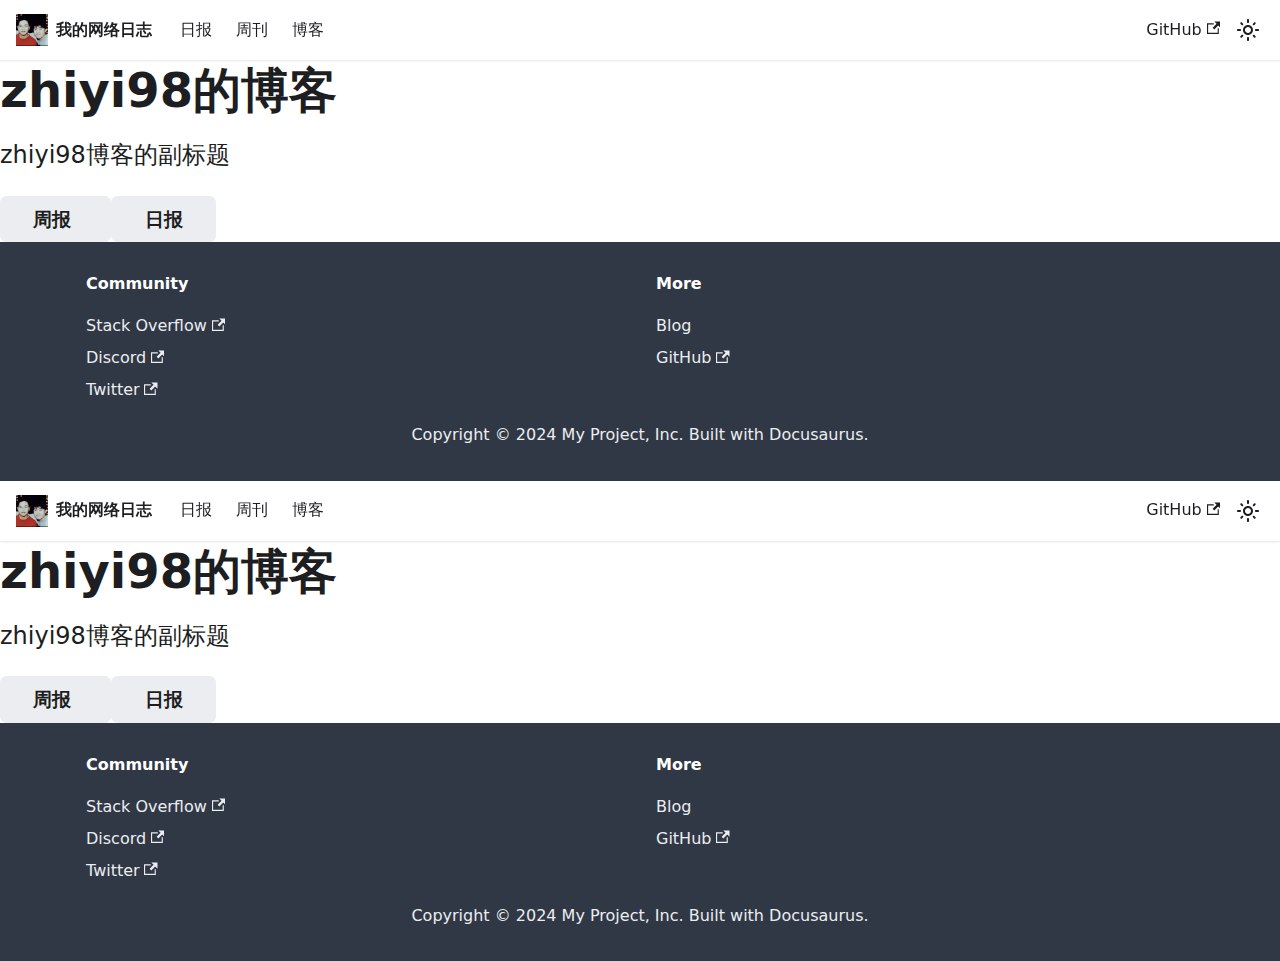
==== index.html @ 93aef5d2 "Deploy website - based on 0da957b19ac6b7e713a51b93972d9545a13600c9" ====
<!doctype html>
<html lang="en" dir="ltr" class="plugin-pages plugin-id-default" data-has-hydrated="false">
<head>
<meta charset="UTF-8">
<meta name="generator" content="Docusaurus v3.5.2">
<title data-rh="true">Hello from zhiyi98的博客 | zhiyi98的博客</title><meta data-rh="true" name="viewport" content="width=device-width,initial-scale=1"><meta data-rh="true" name="twitter:card" content="summary_large_image"><meta data-rh="true" property="og:image" content="https://zhiyi98.github.io/img/docusaurus-social-card.jpg"><meta data-rh="true" name="twitter:image" content="https://zhiyi98.github.io/img/docusaurus-social-card.jpg"><meta data-rh="true" property="og:url" content="https://zhiyi98.github.io/"><meta data-rh="true" property="og:locale" content="en"><meta data-rh="true" name="docusaurus_locale" content="en"><meta data-rh="true" name="docusaurus_tag" content="default"><meta data-rh="true" name="docsearch:language" content="en"><meta data-rh="true" name="docsearch:docusaurus_tag" content="default"><meta data-rh="true" property="og:title" content="Hello from zhiyi98的博客 | zhiyi98的博客"><meta data-rh="true" name="description" content="Description will go into a meta tag in &lt;head /&gt;"><meta data-rh="true" property="og:description" content="Description will go into a meta tag in &lt;head /&gt;"><link data-rh="true" rel="icon" href="/img/favicon.ico"><link data-rh="true" rel="canonical" href="https://zhiyi98.github.io/"><link data-rh="true" rel="alternate" href="https://zhiyi98.github.io/" hreflang="en"><link data-rh="true" rel="alternate" href="https://zhiyi98.github.io/" hreflang="x-default"><script data-rh="true">function insertBanner(){var n=document.createElement("div");n.id="__docusaurus-base-url-issue-banner-container";n.innerHTML='\n<div id="__docusaurus-base-url-issue-banner" style="border: thick solid red; background-color: rgb(255, 230, 179); margin: 20px; padding: 20px; font-size: 20px;">\n   <p style="font-weight: bold; font-size: 30px;">Your Docusaurus site did not load properly.</p>\n   <p>A very common reason is a wrong site <a href="https://docusaurus.io/docs/docusaurus.config.js/#baseUrl" style="font-weight: bold;">baseUrl configuration</a>.</p>\n   <p>Current configured baseUrl = <span style="font-weight: bold; color: red;">/</span>  (default value)</p>\n   <p>We suggest trying baseUrl = <span id="__docusaurus-base-url-issue-banner-suggestion-container" style="font-weight: bold; color: green;"></span></p>\n</div>\n',document.body.prepend(n);var e=document.getElementById("__docusaurus-base-url-issue-banner-suggestion-container"),s=window.location.pathname,o="/"===s.substr(-1)?s:s+"/";e.innerHTML=o}document.addEventListener("DOMContentLoaded",(function(){void 0===window.docusaurus&&insertBanner()}))</script><link rel="alternate" type="application/rss+xml" href="/blog/rss.xml" title="zhiyi98的博客 RSS Feed">
<link rel="alternate" type="application/atom+xml" href="/blog/atom.xml" title="zhiyi98的博客 Atom Feed"><link rel="stylesheet" href="/assets/css/styles.61b3f126.css">
<script src="/assets/js/runtime~main.dcaaf1df.js" defer="defer"></script>
<script src="/assets/js/main.d8962938.js" defer="defer"></script>
</head>
<body class="navigation-with-keyboard">
<script>!function(){function t(t){document.documentElement.setAttribute("data-theme",t)}var e=function(){try{return new URLSearchParams(window.location.search).get("docusaurus-theme")}catch(t){}}()||function(){try{return window.localStorage.getItem("theme")}catch(t){}}();t(null!==e?e:"light")}(),function(){try{const n=new URLSearchParams(window.location.search).entries();for(var[t,e]of n)if(t.startsWith("docusaurus-data-")){var a=t.replace("docusaurus-data-","data-");document.documentElement.setAttribute(a,e)}}catch(t){}}()</script><div id="__docusaurus"><div role="region" aria-label="Skip to main content"><a class="skipToContent_fXgn" href="#__docusaurus_skipToContent_fallback">Skip to main content</a></div><nav aria-label="Main" class="navbar navbar--fixed-top navbarHideable_m1mJ"><div class="navbar__inner"><div class="navbar__items"><button aria-label="Toggle navigation bar" aria-expanded="false" class="navbar__toggle clean-btn" type="button"><svg width="30" height="30" viewBox="0 0 30 30" aria-hidden="true"><path stroke="currentColor" stroke-linecap="round" stroke-miterlimit="10" stroke-width="2" d="M4 7h22M4 15h22M4 23h22"></path></svg></button><a class="navbar__brand" href="/"><div class="navbar__logo"><img src="/img/zhiyi.png" alt="zhiyi Logo" class="themedComponent_mlkZ themedComponent--light_NVdE"><img src="/img/zhiyi.png" alt="zhiyi Logo" class="themedComponent_mlkZ themedComponent--dark_xIcU"></div><b class="navbar__title text--truncate">我的网络日志</b></a><a class="navbar__item navbar__link" href="/docs/daily">日报</a><a class="navbar__item navbar__link" href="/docs/weekly">周刊</a><a class="navbar__item navbar__link" href="/blog">博客</a></div><div class="navbar__items navbar__items--right"><a href="https://github.com/zhiyi98" target="_blank" rel="noopener noreferrer" class="navbar__item navbar__link">GitHub<svg width="13.5" height="13.5" aria-hidden="true" viewBox="0 0 24 24" class="iconExternalLink_nPIU"><path fill="currentColor" d="M21 13v10h-21v-19h12v2h-10v15h17v-8h2zm3-12h-10.988l4.035 4-6.977 7.07 2.828 2.828 6.977-7.07 4.125 4.172v-11z"></path></svg></a><div class="toggle_vylO colorModeToggle_DEke"><button class="clean-btn toggleButton_gllP toggleButtonDisabled_aARS" type="button" disabled="" title="Switch between dark and light mode (currently light mode)" aria-label="Switch between dark and light mode (currently light mode)" aria-live="polite"><svg viewBox="0 0 24 24" width="24" height="24" class="lightToggleIcon_pyhR"><path fill="currentColor" d="M12,9c1.65,0,3,1.35,3,3s-1.35,3-3,3s-3-1.35-3-3S10.35,9,12,9 M12,7c-2.76,0-5,2.24-5,5s2.24,5,5,5s5-2.24,5-5 S14.76,7,12,7L12,7z M2,13l2,0c0.55,0,1-0.45,1-1s-0.45-1-1-1l-2,0c-0.55,0-1,0.45-1,1S1.45,13,2,13z M20,13l2,0c0.55,0,1-0.45,1-1 s-0.45-1-1-1l-2,0c-0.55,0-1,0.45-1,1S19.45,13,20,13z M11,2v2c0,0.55,0.45,1,1,1s1-0.45,1-1V2c0-0.55-0.45-1-1-1S11,1.45,11,2z M11,20v2c0,0.55,0.45,1,1,1s1-0.45,1-1v-2c0-0.55-0.45-1-1-1C11.45,19,11,19.45,11,20z M5.99,4.58c-0.39-0.39-1.03-0.39-1.41,0 c-0.39,0.39-0.39,1.03,0,1.41l1.06,1.06c0.39,0.39,1.03,0.39,1.41,0s0.39-1.03,0-1.41L5.99,4.58z M18.36,16.95 c-0.39-0.39-1.03-0.39-1.41,0c-0.39,0.39-0.39,1.03,0,1.41l1.06,1.06c0.39,0.39,1.03,0.39,1.41,0c0.39-0.39,0.39-1.03,0-1.41 L18.36,16.95z M19.42,5.99c0.39-0.39,0.39-1.03,0-1.41c-0.39-0.39-1.03-0.39-1.41,0l-1.06,1.06c-0.39,0.39-0.39,1.03,0,1.41 s1.03,0.39,1.41,0L19.42,5.99z M7.05,18.36c0.39-0.39,0.39-1.03,0-1.41c-0.39-0.39-1.03-0.39-1.41,0l-1.06,1.06 c-0.39,0.39-0.39,1.03,0,1.41s1.03,0.39,1.41,0L7.05,18.36z"></path></svg><svg viewBox="0 0 24 24" width="24" height="24" class="darkToggleIcon_wfgR"><path fill="currentColor" d="M9.37,5.51C9.19,6.15,9.1,6.82,9.1,7.5c0,4.08,3.32,7.4,7.4,7.4c0.68,0,1.35-0.09,1.99-0.27C17.45,17.19,14.93,19,12,19 c-3.86,0-7-3.14-7-7C5,9.07,6.81,6.55,9.37,5.51z M12,3c-4.97,0-9,4.03-9,9s4.03,9,9,9s9-4.03,9-9c0-0.46-0.04-0.92-0.1-1.36 c-0.98,1.37-2.58,2.26-4.4,2.26c-2.98,0-5.4-2.42-5.4-5.4c0-1.81,0.89-3.42,2.26-4.4C12.92,3.04,12.46,3,12,3L12,3z"></path></svg></button></div><div class="navbarSearchContainer_Bca1"></div></div></div><div role="presentation" class="navbar-sidebar__backdrop"></div></nav><div id="__docusaurus_skipToContent_fallback" class="main-wrapper mainWrapper_z2l0"><main><header><div><h1 class="hero__title">zhiyi98的博客</h1><p class="hero__subtitle">zhiyi98博客的副标题</p><div><a class="button button--secondary button--lg" href="/docs/weekly">周报 ️</a><a class="button button--secondary button--lg" href="/docs/daily">日报</a></div></div></header></main></div><footer class="footer footer--dark"><div class="container container-fluid"><div class="row footer__links"><div class="col footer__col"><div class="footer__title">Community</div><ul class="footer__items clean-list"><li class="footer__item"><a href="https://stackoverflow.com/questions/tagged/docusaurus" target="_blank" rel="noopener noreferrer" class="footer__link-item">Stack Overflow<svg width="13.5" height="13.5" aria-hidden="true" viewBox="0 0 24 24" class="iconExternalLink_nPIU"><path fill="currentColor" d="M21 13v10h-21v-19h12v2h-10v15h17v-8h2zm3-12h-10.988l4.035 4-6.977 7.07 2.828 2.828 6.977-7.07 4.125 4.172v-11z"></path></svg></a></li><li class="footer__item"><a href="https://discordapp.com/invite/docusaurus" target="_blank" rel="noopener noreferrer" class="footer__link-item">Discord<svg width="13.5" height="13.5" aria-hidden="true" viewBox="0 0 24 24" class="iconExternalLink_nPIU"><path fill="currentColor" d="M21 13v10h-21v-19h12v2h-10v15h17v-8h2zm3-12h-10.988l4.035 4-6.977 7.07 2.828 2.828 6.977-7.07 4.125 4.172v-11z"></path></svg></a></li><li class="footer__item"><a href="https://twitter.com/docusaurus" target="_blank" rel="noopener noreferrer" class="footer__link-item">Twitter<svg width="13.5" height="13.5" aria-hidden="true" viewBox="0 0 24 24" class="iconExternalLink_nPIU"><path fill="currentColor" d="M21 13v10h-21v-19h12v2h-10v15h17v-8h2zm3-12h-10.988l4.035 4-6.977 7.07 2.828 2.828 6.977-7.07 4.125 4.172v-11z"></path></svg></a></li></ul></div><div class="col footer__col"><div class="footer__title">More</div><ul class="footer__items clean-list"><li class="footer__item"><a class="footer__link-item" href="/blog">Blog</a></li><li class="footer__item"><a href="https://github.com/facebook/docusaurus" target="_blank" rel="noopener noreferrer" class="footer__link-item">GitHub<svg width="13.5" height="13.5" aria-hidden="true" viewBox="0 0 24 24" class="iconExternalLink_nPIU"><path fill="currentColor" d="M21 13v10h-21v-19h12v2h-10v15h17v-8h2zm3-12h-10.988l4.035 4-6.977 7.07 2.828 2.828 6.977-7.07 4.125 4.172v-11z"></path></svg></a></li></ul></div></div><div class="footer__bottom text--center"><div class="footer__copyright">Copyright © 2024 My Project, Inc. Built with Docusaurus.</div></div></div></footer></div>
</body>
</html>
---- assets/css/styles.61b3f126.css ----
.col,.container{padding:0 var(--ifm-spacing-horizontal);width:100%}.markdown>h2,.markdown>h3,.markdown>h4,.markdown>h5,.markdown>h6{margin-bottom:calc(var(--ifm-heading-vertical-rhythm-bottom)*var(--ifm-leading))}.markdown li,body{word-wrap:break-word}body,ol ol,ol ul,ul ol,ul ul{margin:0}pre,table{overflow:auto}blockquote,pre{margin:0 0 var(--ifm-spacing-vertical)}.breadcrumbs__link,.button{transition-timing-function:var(--ifm-transition-timing-default)}.button,code{vertical-align:middle}.button--outline.button--active,.button--outline:active,.button--outline:hover,:root{--ifm-button-color:var(--ifm-font-color-base-inverse)}.menu__link:hover,a{transition:color var(--ifm-transition-fast) var(--ifm-transition-timing-default)}.navbar--dark,:root{--ifm-navbar-link-hover-color:var(--ifm-color-primary)}.menu,.navbar-sidebar{overflow-x:hidden}:root,html[data-theme=dark]{--ifm-color-emphasis-500:var(--ifm-color-gray-500)}.toggleButton_gllP,html{-webkit-tap-highlight-color:transparent}.clean-list,.containsTaskList_mC6p,.details_lb9f>summary,.dropdown__menu,.menu__list{list-style:none}:root{--ifm-color-scheme:light;--ifm-dark-value:10%;--ifm-darker-value:15%;--ifm-darkest-value:30%;--ifm-light-value:15%;--ifm-lighter-value:30%;--ifm-lightest-value:50%;--ifm-contrast-background-value:90%;--ifm-contrast-foreground-value:70%;--ifm-contrast-background-dark-value:70%;--ifm-contrast-foreground-dark-value:90%;--ifm-color-primary:#3578e5;--ifm-color-secondary:#ebedf0;--ifm-color-success:#00a400;--ifm-color-info:#54c7ec;--ifm-color-warning:#ffba00;--ifm-color-danger:#fa383e;--ifm-color-primary-dark:#306cce;--ifm-color-primary-darker:#2d66c3;--ifm-color-primary-darkest:#2554a0;--ifm-color-primary-light:#538ce9;--ifm-color-primary-lighter:#72a1ed;--ifm-color-primary-lightest:#9abcf2;--ifm-color-primary-contrast-background:#ebf2fc;--ifm-color-primary-contrast-foreground:#102445;--ifm-color-secondary-dark:#d4d5d8;--ifm-color-secondary-darker:#c8c9cc;--ifm-color-secondary-darkest:#a4a6a8;--ifm-color-secondary-light:#eef0f2;--ifm-color-secondary-lighter:#f1f2f5;--ifm-color-secondary-lightest:#f5f6f8;--ifm-color-secondary-contrast-background:#fdfdfe;--ifm-color-secondary-contrast-foreground:#474748;--ifm-color-success-dark:#009400;--ifm-color-success-darker:#008b00;--ifm-color-success-darkest:#007300;--ifm-color-success-light:#26b226;--ifm-color-success-lighter:#4dbf4d;--ifm-color-success-lightest:#80d280;--ifm-color-success-contrast-background:#e6f6e6;--ifm-color-success-contrast-foreground:#003100;--ifm-color-info-dark:#4cb3d4;--ifm-color-info-darker:#47a9c9;--ifm-color-info-darkest:#3b8ba5;--ifm-color-info-light:#6ecfef;--ifm-color-info-lighter:#87d8f2;--ifm-color-info-lightest:#aae3f6;--ifm-color-info-contrast-background:#eef9fd;--ifm-color-info-contrast-foreground:#193c47;--ifm-color-warning-dark:#e6a700;--ifm-color-warning-darker:#d99e00;--ifm-color-warning-darkest:#b38200;--ifm-color-warning-light:#ffc426;--ifm-color-warning-lighter:#ffcf4d;--ifm-color-warning-lightest:#ffdd80;--ifm-color-warning-contrast-background:#fff8e6;--ifm-color-warning-contrast-foreground:#4d3800;--ifm-color-danger-dark:#e13238;--ifm-color-danger-darker:#d53035;--ifm-color-danger-darkest:#af272b;--ifm-color-danger-light:#fb565b;--ifm-color-danger-lighter:#fb7478;--ifm-color-danger-lightest:#fd9c9f;--ifm-color-danger-contrast-background:#ffebec;--ifm-color-danger-contrast-foreground:#4b1113;--ifm-color-white:#fff;--ifm-color-black:#000;--ifm-color-gray-0:var(--ifm-color-white);--ifm-color-gray-100:#f5f6f7;--ifm-color-gray-200:#ebedf0;--ifm-color-gray-300:#dadde1;--ifm-color-gray-400:#ccd0d5;--ifm-color-gray-500:#bec3c9;--ifm-color-gray-600:#8d949e;--ifm-color-gray-700:#606770;--ifm-color-gray-800:#444950;--ifm-color-gray-900:#1c1e21;--ifm-color-gray-1000:var(--ifm-color-black);--ifm-color-emphasis-0:var(--ifm-color-gray-0);--ifm-color-emphasis-100:var(--ifm-color-gray-100);--ifm-color-emphasis-200:var(--ifm-color-gray-200);--ifm-color-emphasis-300:var(--ifm-color-gray-300);--ifm-color-emphasis-400:var(--ifm-color-gray-400);--ifm-color-emphasis-600:var(--ifm-color-gray-600);--ifm-color-emphasis-700:var(--ifm-color-gray-700);--ifm-color-emphasis-800:var(--ifm-color-gray-800);--ifm-color-emphasis-900:var(--ifm-color-gray-900);--ifm-color-emphasis-1000:var(--ifm-color-gray-1000);--ifm-color-content:var(--ifm-color-emphasis-900);--ifm-color-content-inverse:var(--ifm-color-emphasis-0);--ifm-color-content-secondary:#525860;--ifm-background-color:#0000;--ifm-background-surface-color:var(--ifm-color-content-inverse);--ifm-global-border-width:1px;--ifm-global-radius:0.4rem;--ifm-hover-overlay:#0000000d;--ifm-font-color-base:var(--ifm-color-content);--ifm-font-color-base-inverse:var(--ifm-color-content-inverse);--ifm-font-color-secondary:var(--ifm-color-content-secondary);--ifm-font-family-base:system-ui,-apple-system,Segoe UI,Roboto,Ubuntu,Cantarell,Noto Sans,sans-serif,BlinkMacSystemFont,"Segoe UI",Helvetica,Arial,sans-serif,"Apple Color Emoji","Segoe UI Emoji","Segoe UI Symbol";--ifm-font-family-monospace:SFMono-Regular,Menlo,Monaco,Consolas,"Liberation Mono","Courier New",monospace;--ifm-font-size-base:100%;--ifm-font-weight-light:300;--ifm-font-weight-normal:400;--ifm-font-weight-semibold:500;--ifm-font-weight-bold:700;--ifm-font-weight-base:var(--ifm-font-weight-normal);--ifm-line-height-base:1.65;--ifm-global-spacing:1rem;--ifm-spacing-vertical:var(--ifm-global-spacing);--ifm-spacing-horizontal:var(--ifm-global-spacing);--ifm-transition-fast:200ms;--ifm-transition-slow:400ms;--ifm-transition-timing-default:cubic-bezier(0.08,0.52,0.52,1);--ifm-global-shadow-lw:0 1px 2px 0 #0000001a;--ifm-global-shadow-md:0 5px 40px #0003;--ifm-global-shadow-tl:0 12px 28px 0 #0003,0 2px 4px 0 #0000001a;--ifm-z-index-dropdown:100;--ifm-z-index-fixed:200;--ifm-z-index-overlay:400;--ifm-container-width:1140px;--ifm-container-width-xl:1320px;--ifm-code-background:#f6f7f8;--ifm-code-border-radius:var(--ifm-global-radius);--ifm-code-font-size:90%;--ifm-code-padding-horizontal:0.1rem;--ifm-code-padding-vertical:0.1rem;--ifm-pre-background:var(--ifm-code-background);--ifm-pre-border-radius:var(--ifm-code-border-radius);--ifm-pre-color:inherit;--ifm-pre-line-height:1.45;--ifm-pre-padding:1rem;--ifm-heading-color:inherit;--ifm-heading-margin-top:0;--ifm-heading-margin-bottom:var(--ifm-spacing-vertical);--ifm-heading-font-family:var(--ifm-font-family-base);--ifm-heading-font-weight:var(--ifm-font-weight-bold);--ifm-heading-line-height:1.25;--ifm-h1-font-size:2rem;--ifm-h2-font-size:1.5rem;--ifm-h3-font-size:1.25rem;--ifm-h4-font-size:1rem;--ifm-h5-font-size:0.875rem;--ifm-h6-font-size:0.85rem;--ifm-image-alignment-padding:1.25rem;--ifm-leading-desktop:1.25;--ifm-leading:calc(var(--ifm-leading-desktop)*1rem);--ifm-list-left-padding:2rem;--ifm-list-margin:1rem;--ifm-list-item-margin:0.25rem;--ifm-list-paragraph-margin:1rem;--ifm-table-cell-padding:0.75rem;--ifm-table-background:#0000;--ifm-table-stripe-background:#00000008;--ifm-table-border-width:1px;--ifm-table-border-color:var(--ifm-color-emphasis-300);--ifm-table-head-background:inherit;--ifm-table-head-color:inherit;--ifm-table-head-font-weight:var(--ifm-font-weight-bold);--ifm-table-cell-color:inherit;--ifm-link-color:var(--ifm-color-primary);--ifm-link-decoration:none;--ifm-link-hover-color:var(--ifm-link-color);--ifm-link-hover-decoration:underline;--ifm-paragraph-margin-bottom:var(--ifm-leading);--ifm-blockquote-font-size:var(--ifm-font-size-base);--ifm-blockquote-border-left-width:2px;--ifm-blockquote-padding-horizontal:var(--ifm-spacing-horizontal);--ifm-blockquote-padding-vertical:0;--ifm-blockquote-shadow:none;--ifm-blockquote-color:var(--ifm-color-emphasis-800);--ifm-blockquote-border-color:var(--ifm-color-emphasis-300);--ifm-hr-background-color:var(--ifm-color-emphasis-500);--ifm-hr-height:1px;--ifm-hr-margin-vertical:1.5rem;--ifm-scrollbar-size:7px;--ifm-scrollbar-track-background-color:#f1f1f1;--ifm-scrollbar-thumb-background-color:silver;--ifm-scrollbar-thumb-hover-background-color:#a7a7a7;--ifm-alert-background-color:inherit;--ifm-alert-border-color:inherit;--ifm-alert-border-radius:var(--ifm-global-radius);--ifm-alert-border-width:0px;--ifm-alert-border-left-width:5px;--ifm-alert-color:var(--ifm-font-color-base);--ifm-alert-padding-horizontal:var(--ifm-spacing-horizontal);--ifm-alert-padding-vertical:var(--ifm-spacing-vertical);--ifm-alert-shadow:var(--ifm-global-shadow-lw);--ifm-avatar-intro-margin:1rem;--ifm-avatar-intro-alignment:inherit;--ifm-avatar-photo-size:3rem;--ifm-badge-background-color:inherit;--ifm-badge-border-color:inherit;--ifm-badge-border-radius:var(--ifm-global-radius);--ifm-badge-border-width:var(--ifm-global-border-width);--ifm-badge-color:var(--ifm-color-white);--ifm-badge-padding-horizontal:calc(var(--ifm-spacing-horizontal)*0.5);--ifm-badge-padding-vertical:calc(var(--ifm-spacing-vertical)*0.25);--ifm-breadcrumb-border-radius:1.5rem;--ifm-breadcrumb-spacing:0.5rem;--ifm-breadcrumb-color-active:var(--ifm-color-primary);--ifm-breadcrumb-item-background-active:var(--ifm-hover-overlay);--ifm-breadcrumb-padding-horizontal:0.8rem;--ifm-breadcrumb-padding-vertical:0.4rem;--ifm-breadcrumb-size-multiplier:1;--ifm-breadcrumb-separator:url('data:image/svg+xml;utf8,<svg xmlns="http://www.w3.org/2000/svg" x="0px" y="0px" viewBox="0 0 256 256"><g><g><polygon points="79.093,0 48.907,30.187 146.72,128 48.907,225.813 79.093,256 207.093,128"/></g></g><g></g><g></g><g></g><g></g><g></g><g></g><g></g><g></g><g></g><g></g><g></g><g></g><g></g><g></g><g></g></svg>');--ifm-breadcrumb-separator-filter:none;--ifm-breadcrumb-separator-size:0.5rem;--ifm-breadcrumb-separator-size-multiplier:1.25;--ifm-button-background-color:inherit;--ifm-button-border-color:var(--ifm-button-background-color);--ifm-button-border-width:var(--ifm-global-border-width);--ifm-button-font-weight:var(--ifm-font-weight-bold);--ifm-button-padding-horizontal:1.5rem;--ifm-button-padding-vertical:0.375rem;--ifm-button-size-multiplier:1;--ifm-button-transition-duration:var(--ifm-transition-fast);--ifm-button-border-radius:calc(var(--ifm-global-radius)*var(--ifm-button-size-multiplier));--ifm-button-group-spacing:2px;--ifm-card-background-color:var(--ifm-background-surface-color);--ifm-card-border-radius:calc(var(--ifm-global-radius)*2);--ifm-card-horizontal-spacing:var(--ifm-global-spacing);--ifm-card-vertical-spacing:var(--ifm-global-spacing);--ifm-toc-border-color:var(--ifm-color-emphasis-300);--ifm-toc-link-color:var(--ifm-color-content-secondary);--ifm-toc-padding-vertical:0.5rem;--ifm-toc-padding-horizontal:0.5rem;--ifm-dropdown-background-color:var(--ifm-background-surface-color);--ifm-dropdown-font-weight:var(--ifm-font-weight-semibold);--ifm-dropdown-link-color:var(--ifm-font-color-base);--ifm-dropdown-hover-background-color:var(--ifm-hover-overlay);--ifm-footer-background-color:var(--ifm-color-emphasis-100);--ifm-footer-color:inherit;--ifm-footer-link-color:var(--ifm-color-emphasis-700);--ifm-footer-link-hover-color:var(--ifm-color-primary);--ifm-footer-link-horizontal-spacing:0.5rem;--ifm-footer-padding-horizontal:calc(var(--ifm-spacing-horizontal)*2);--ifm-footer-padding-vertical:calc(var(--ifm-spacing-vertical)*2);--ifm-footer-title-color:inherit;--ifm-footer-logo-max-width:min(30rem,90vw);--ifm-hero-background-color:var(--ifm-background-surface-color);--ifm-hero-text-color:var(--ifm-color-emphasis-800);--ifm-menu-color:var(--ifm-color-emphasis-700);--ifm-menu-color-active:var(--ifm-color-primary);--ifm-menu-color-background-active:var(--ifm-hover-overlay);--ifm-menu-color-background-hover:var(--ifm-hover-overlay);--ifm-menu-link-padding-horizontal:0.75rem;--ifm-menu-link-padding-vertical:0.375rem;--ifm-menu-link-sublist-icon:url('data:image/svg+xml;utf8,<svg xmlns="http://www.w3.org/2000/svg" width="16px" height="16px" viewBox="0 0 24 24"><path fill="rgba(0,0,0,0.5)" d="M7.41 15.41L12 10.83l4.59 4.58L18 14l-6-6-6 6z"></path></svg>');--ifm-menu-link-sublist-icon-filter:none;--ifm-navbar-background-color:var(--ifm-background-surface-color);--ifm-navbar-height:3.75rem;--ifm-navbar-item-padding-horizontal:0.75rem;--ifm-navbar-item-padding-vertical:0.25rem;--ifm-navbar-link-color:var(--ifm-font-color-base);--ifm-navbar-link-active-color:var(--ifm-link-color);--ifm-navbar-padding-horizontal:var(--ifm-spacing-horizontal);--ifm-navbar-padding-vertical:calc(var(--ifm-spacing-vertical)*0.5);--ifm-navbar-shadow:var(--ifm-global-shadow-lw);--ifm-navbar-search-input-background-color:var(--ifm-color-emphasis-200);--ifm-navbar-search-input-color:var(--ifm-color-emphasis-800);--ifm-navbar-search-input-placeholder-color:var(--ifm-color-emphasis-500);--ifm-navbar-search-input-icon:url('data:image/svg+xml;utf8,<svg fill="currentColor" xmlns="http://www.w3.org/2000/svg" viewBox="0 0 16 16" height="16px" width="16px"><path d="M6.02945,10.20327a4.17382,4.17382,0,1,1,4.17382-4.17382A4.15609,4.15609,0,0,1,6.02945,10.20327Zm9.69195,4.2199L10.8989,9.59979A5.88021,5.88021,0,0,0,12.058,6.02856,6.00467,6.00467,0,1,0,9.59979,10.8989l4.82338,4.82338a.89729.89729,0,0,0,1.29912,0,.89749.89749,0,0,0-.00087-1.29909Z" /></svg>');--ifm-navbar-sidebar-width:83vw;--ifm-pagination-border-radius:var(--ifm-global-radius);--ifm-pagination-color-active:var(--ifm-color-primary);--ifm-pagination-font-size:1rem;--ifm-pagination-item-active-background:var(--ifm-hover-overlay);--ifm-pagination-page-spacing:0.2em;--ifm-pagination-padding-horizontal:calc(var(--ifm-spacing-horizontal)*1);--ifm-pagination-padding-vertical:calc(var(--ifm-spacing-vertical)*0.25);--ifm-pagination-nav-border-radius:var(--ifm-global-radius);--ifm-pagination-nav-color-hover:var(--ifm-color-primary);--ifm-pills-color-active:var(--ifm-color-primary);--ifm-pills-color-background-active:var(--ifm-hover-overlay);--ifm-pills-spacing:0.125rem;--ifm-tabs-color:var(--ifm-font-color-secondary);--ifm-tabs-color-active:var(--ifm-color-primary);--ifm-tabs-color-active-border:var(--ifm-tabs-color-active);--ifm-tabs-padding-horizontal:1rem;--ifm-tabs-padding-vertical:1rem;--docusaurus-progress-bar-color:var(--ifm-color-primary);--docusaurus-announcement-bar-height:auto;--docusaurus-collapse-button-bg:#0000;--docusaurus-collapse-button-bg-hover:#0000001a;--doc-sidebar-width:300px;--doc-sidebar-hidden-width:30px;--docusaurus-blog-social-icon-size:1rem;--docusaurus-tag-list-border:var(--ifm-color-emphasis-300)}.badge--danger,.badge--info,.badge--primary,.badge--secondary,.badge--success,.badge--warning{--ifm-badge-border-color:var(--ifm-badge-background-color)}.button--link,.button--outline{--ifm-button-background-color:#0000}*{box-sizing:border-box}html{background-color:var(--ifm-background-color);color:var(--ifm-font-color-base);color-scheme:var(--ifm-color-scheme);font:var(--ifm-font-size-base)/var(--ifm-line-height-base) var(--ifm-font-family-base);-webkit-font-smoothing:antialiased;text-rendering:optimizelegibility;-webkit-text-size-adjust:100%;text-size-adjust:100%}iframe{border:0;color-scheme:auto}.container{margin:0 auto;max-width:var(--ifm-container-width)}.container--fluid{max-width:inherit}.row{display:flex;flex-wrap:wrap;margin:0 calc(var(--ifm-spacing-horizontal)*-1)}.margin-bottom--none,.margin-vert--none,.markdown>:last-child{margin-bottom:0!important}.margin-top--none,.margin-vert--none{margin-top:0!important}.row--no-gutters{margin-left:0;margin-right:0}.margin-horiz--none,.margin-right--none{margin-right:0!important}.row--no-gutters>.col{padding-left:0;padding-right:0}.row--align-top{align-items:flex-start}.row--align-bottom{align-items:flex-end}.menuExternalLink_NmtK,.row--align-center{align-items:center}.row--align-stretch{align-items:stretch}.row--align-baseline{align-items:baseline}.col{--ifm-col-width:100%;flex:1 0;margin-left:0;max-width:var(--ifm-col-width)}.padding-bottom--none,.padding-vert--none{padding-bottom:0!important}.padding-top--none,.padding-vert--none{padding-top:0!important}.padding-horiz--none,.padding-left--none{padding-left:0!important}.padding-horiz--none,.padding-right--none{padding-right:0!important}.col[class*=col--]{flex:0 0 var(--ifm-col-width)}.col--1{--ifm-col-width:8.33333%}.col--offset-1{margin-left:8.33333%}.col--2{--ifm-col-width:16.66667%}.col--offset-2{margin-left:16.66667%}.col--3{--ifm-col-width:25%}.col--offset-3{margin-left:25%}.col--4{--ifm-col-width:33.33333%}.col--offset-4{margin-left:33.33333%}.col--5{--ifm-col-width:41.66667%}.col--offset-5{margin-left:41.66667%}.col--6{--ifm-col-width:50%}.col--offset-6{margin-left:50%}.col--7{--ifm-col-width:58.33333%}.col--offset-7{margin-left:58.33333%}.col--8{--ifm-col-width:66.66667%}.col--offset-8{margin-left:66.66667%}.col--9{--ifm-col-width:75%}.col--offset-9{margin-left:75%}.col--10{--ifm-col-width:83.33333%}.col--offset-10{margin-left:83.33333%}.col--11{--ifm-col-width:91.66667%}.col--offset-11{margin-left:91.66667%}.col--12{--ifm-col-width:100%}.col--offset-12{margin-left:100%}.margin-horiz--none,.margin-left--none{margin-left:0!important}.margin--none{margin:0!important}.margin-bottom--xs,.margin-vert--xs{margin-bottom:.25rem!important}.margin-top--xs,.margin-vert--xs{margin-top:.25rem!important}.margin-horiz--xs,.margin-left--xs{margin-left:.25rem!important}.margin-horiz--xs,.margin-right--xs{margin-right:.25rem!important}.margin--xs{margin:.25rem!important}.margin-bottom--sm,.margin-vert--sm{margin-bottom:.5rem!important}.margin-top--sm,.margin-vert--sm{margin-top:.5rem!important}.margin-horiz--sm,.margin-left--sm{margin-left:.5rem!important}.margin-horiz--sm,.margin-right--sm{margin-right:.5rem!important}.margin--sm{margin:.5rem!important}.margin-bottom--md,.margin-vert--md{margin-bottom:1rem!important}.margin-top--md,.margin-vert--md{margin-top:1rem!important}.margin-horiz--md,.margin-left--md{margin-left:1rem!important}.margin-horiz--md,.margin-right--md{margin-right:1rem!important}.margin--md{margin:1rem!important}.margin-bottom--lg,.margin-vert--lg{margin-bottom:2rem!important}.margin-top--lg,.margin-vert--lg{margin-top:2rem!important}.margin-horiz--lg,.margin-left--lg{margin-left:2rem!important}.margin-horiz--lg,.margin-right--lg{margin-right:2rem!important}.margin--lg{margin:2rem!important}.margin-bottom--xl,.margin-vert--xl{margin-bottom:5rem!important}.margin-top--xl,.margin-vert--xl{margin-top:5rem!important}.margin-horiz--xl,.margin-left--xl{margin-left:5rem!important}.margin-horiz--xl,.margin-right--xl{margin-right:5rem!important}.margin--xl{margin:5rem!important}.padding--none{padding:0!important}.padding-bottom--xs,.padding-vert--xs{padding-bottom:.25rem!important}.padding-top--xs,.padding-vert--xs{padding-top:.25rem!important}.padding-horiz--xs,.padding-left--xs{padding-left:.25rem!important}.padding-horiz--xs,.padding-right--xs{padding-right:.25rem!important}.padding--xs{padding:.25rem!important}.padding-bottom--sm,.padding-vert--sm{padding-bottom:.5rem!important}.padding-top--sm,.padding-vert--sm{padding-top:.5rem!important}.padding-horiz--sm,.padding-left--sm{padding-left:.5rem!important}.padding-horiz--sm,.padding-right--sm{padding-right:.5rem!important}.padding--sm{padding:.5rem!important}.padding-bottom--md,.padding-vert--md{padding-bottom:1rem!important}.padding-top--md,.padding-vert--md{padding-top:1rem!important}.padding-horiz--md,.padding-left--md{padding-left:1rem!important}.padding-horiz--md,.padding-right--md{padding-right:1rem!important}.padding--md{padding:1rem!important}.padding-bottom--lg,.padding-vert--lg{padding-bottom:2rem!important}.padding-top--lg,.padding-vert--lg{padding-top:2rem!important}.padding-horiz--lg,.padding-left--lg{padding-left:2rem!important}.padding-horiz--lg,.padding-right--lg{padding-right:2rem!important}.padding--lg{padding:2rem!important}.padding-bottom--xl,.padding-vert--xl{padding-bottom:5rem!important}.padding-top--xl,.padding-vert--xl{padding-top:5rem!important}.padding-horiz--xl,.padding-left--xl{padding-left:5rem!important}.padding-horiz--xl,.padding-right--xl{padding-right:5rem!important}.padding--xl{padding:5rem!important}code{background-color:var(--ifm-code-background);border:.1rem solid #0000001a;border-radius:var(--ifm-code-border-radius);font-family:var(--ifm-font-family-monospace);font-size:var(--ifm-code-font-size);padding:var(--ifm-code-padding-vertical) var(--ifm-code-padding-horizontal)}a code{color:inherit}pre{background-color:var(--ifm-pre-background);border-radius:var(--ifm-pre-border-radius);color:var(--ifm-pre-color);font:var(--ifm-code-font-size)/var(--ifm-pre-line-height) var(--ifm-font-family-monospace);padding:var(--ifm-pre-padding)}pre code{background-color:initial;border:none;font-size:100%;line-height:inherit;padding:0}kbd{background-color:var(--ifm-color-emphasis-0);border:1px solid var(--ifm-color-emphasis-400);border-radius:.2rem;box-shadow:inset 0 -1px 0 var(--ifm-color-emphasis-400);color:var(--ifm-color-emphasis-800);font:80% var(--ifm-font-family-monospace);padding:.15rem .3rem}h1,h2,h3,h4,h5,h6{color:var(--ifm-heading-color);font-family:var(--ifm-heading-font-family);font-weight:var(--ifm-heading-font-weight);line-height:var(--ifm-heading-line-height);margin:var(--ifm-heading-margin-top) 0 var(--ifm-heading-margin-bottom) 0}h1{font-size:var(--ifm-h1-font-size)}h2{font-size:var(--ifm-h2-font-size)}h3{font-size:var(--ifm-h3-font-size)}h4{font-size:var(--ifm-h4-font-size)}h5{font-size:var(--ifm-h5-font-size)}h6{font-size:var(--ifm-h6-font-size)}img{max-width:100%}img[align=right]{padding-left:var(--image-alignment-padding)}img[align=left]{padding-right:var(--image-alignment-padding)}.markdown{--ifm-h1-vertical-rhythm-top:3;--ifm-h2-vertical-rhythm-top:2;--ifm-h3-vertical-rhythm-top:1.5;--ifm-heading-vertical-rhythm-top:1.25;--ifm-h1-vertical-rhythm-bottom:1.25;--ifm-heading-vertical-rhythm-bottom:1}.markdown:after,.markdown:before{content:"";display:table}.markdown:after{clear:both}.markdown h1:first-child{--ifm-h1-font-size:3rem;margin-bottom:calc(var(--ifm-h1-vertical-rhythm-bottom)*var(--ifm-leading))}.markdown>h2{--ifm-h2-font-size:2rem;margin-top:calc(var(--ifm-h2-vertical-rhythm-top)*var(--ifm-leading))}.markdown>h3{--ifm-h3-font-size:1.5rem;margin-top:calc(var(--ifm-h3-vertical-rhythm-top)*var(--ifm-leading))}.markdown>h4,.markdown>h5,.markdown>h6{margin-top:calc(var(--ifm-heading-vertical-rhythm-top)*var(--ifm-leading))}.markdown>p,.markdown>pre,.markdown>ul{margin-bottom:var(--ifm-leading)}.markdown li>p{margin-top:var(--ifm-list-paragraph-margin)}.markdown li+li{margin-top:var(--ifm-list-item-margin)}ol,ul{margin:0 0 var(--ifm-list-margin);padding-left:var(--ifm-list-left-padding)}ol ol,ul ol{list-style-type:lower-roman}ol ol ol,ol ul ol,ul ol ol,ul ul ol{list-style-type:lower-alpha}table{border-collapse:collapse;display:block;margin-bottom:var(--ifm-spacing-vertical)}table thead tr{border-bottom:2px solid var(--ifm-table-border-color)}table thead,table tr:nth-child(2n){background-color:var(--ifm-table-stripe-background)}table tr{background-color:var(--ifm-table-background);border-top:var(--ifm-table-border-width) solid var(--ifm-table-border-color)}table td,table th{border:var(--ifm-table-border-width) solid var(--ifm-table-border-color);padding:var(--ifm-table-cell-padding)}table th{background-color:var(--ifm-table-head-background);color:var(--ifm-table-head-color);font-weight:var(--ifm-table-head-font-weight)}table td{color:var(--ifm-table-cell-color)}strong{font-weight:var(--ifm-font-weight-bold)}a{color:var(--ifm-link-color);text-decoration:var(--ifm-link-decoration)}a:hover{color:var(--ifm-link-hover-color);text-decoration:var(--ifm-link-hover-decoration)}.button:hover,.text--no-decoration,.text--no-decoration:hover,a:not([href]){text-decoration:none}p{margin:0 0 var(--ifm-paragraph-margin-bottom)}blockquote{border-left:var(--ifm-blockquote-border-left-width) solid var(--ifm-blockquote-border-color);box-shadow:var(--ifm-blockquote-shadow);color:var(--ifm-blockquote-color);font-size:var(--ifm-blockquote-font-size);padding:var(--ifm-blockquote-padding-vertical) var(--ifm-blockquote-padding-horizontal)}blockquote>:first-child{margin-top:0}blockquote>:last-child{margin-bottom:0}hr{background-color:var(--ifm-hr-background-color);border:0;height:var(--ifm-hr-height);margin:var(--ifm-hr-margin-vertical) 0}.shadow--lw{box-shadow:var(--ifm-global-shadow-lw)!important}.shadow--md{box-shadow:var(--ifm-global-shadow-md)!important}.shadow--tl{box-shadow:var(--ifm-global-shadow-tl)!important}.text--primary,.wordWrapButtonEnabled_EoeP .wordWrapButtonIcon_Bwma{color:var(--ifm-color-primary)}.text--secondary{color:var(--ifm-color-secondary)}.text--success{color:var(--ifm-color-success)}.text--info{color:var(--ifm-color-info)}.text--warning{color:var(--ifm-color-warning)}.text--danger{color:var(--ifm-color-danger)}.text--center{text-align:center}.text--left{text-align:left}.text--justify{text-align:justify}.text--right{text-align:right}.text--capitalize{text-transform:capitalize}.text--lowercase{text-transform:lowercase}.admonitionHeading_Gvgb,.alert__heading,.text--uppercase{text-transform:uppercase}.text--light{font-weight:var(--ifm-font-weight-light)}.text--normal{font-weight:var(--ifm-font-weight-normal)}.text--semibold{font-weight:var(--ifm-font-weight-semibold)}.text--bold{font-weight:var(--ifm-font-weight-bold)}.text--italic{font-style:italic}.text--truncate{overflow:hidden;text-overflow:ellipsis;white-space:nowrap}.text--break{word-wrap:break-word!important;word-break:break-word!important}.clean-btn{background:none;border:none;color:inherit;cursor:pointer;font-family:inherit;padding:0}.alert,.alert .close{color:var(--ifm-alert-foreground-color)}.clean-list{padding-left:0}.alert--primary{--ifm-alert-background-color:var(--ifm-color-primary-contrast-background);--ifm-alert-background-color-highlight:#3578e526;--ifm-alert-foreground-color:var(--ifm-color-primary-contrast-foreground);--ifm-alert-border-color:var(--ifm-color-primary-dark)}.alert--secondary{--ifm-alert-background-color:var(--ifm-color-secondary-contrast-background);--ifm-alert-background-color-highlight:#ebedf026;--ifm-alert-foreground-color:var(--ifm-color-secondary-contrast-foreground);--ifm-alert-border-color:var(--ifm-color-secondary-dark)}.alert--success{--ifm-alert-background-color:var(--ifm-color-success-contrast-background);--ifm-alert-background-color-highlight:#00a40026;--ifm-alert-foreground-color:var(--ifm-color-success-contrast-foreground);--ifm-alert-border-color:var(--ifm-color-success-dark)}.alert--info{--ifm-alert-background-color:var(--ifm-color-info-contrast-background);--ifm-alert-background-color-highlight:#54c7ec26;--ifm-alert-foreground-color:var(--ifm-color-info-contrast-foreground);--ifm-alert-border-color:var(--ifm-color-info-dark)}.alert--warning{--ifm-alert-background-color:var(--ifm-color-warning-contrast-background);--ifm-alert-background-color-highlight:#ffba0026;--ifm-alert-foreground-color:var(--ifm-color-warning-contrast-foreground);--ifm-alert-border-color:var(--ifm-color-warning-dark)}.alert--danger{--ifm-alert-background-color:var(--ifm-color-danger-contrast-background);--ifm-alert-background-color-highlight:#fa383e26;--ifm-alert-foreground-color:var(--ifm-color-danger-contrast-foreground);--ifm-alert-border-color:var(--ifm-color-danger-dark)}.alert{--ifm-code-background:var(--ifm-alert-background-color-highlight);--ifm-link-color:var(--ifm-alert-foreground-color);--ifm-link-hover-color:var(--ifm-alert-foreground-color);--ifm-link-decoration:underline;--ifm-tabs-color:var(--ifm-alert-foreground-color);--ifm-tabs-color-active:var(--ifm-alert-foreground-color);--ifm-tabs-color-active-border:var(--ifm-alert-border-color);background-color:var(--ifm-alert-background-color);border:var(--ifm-alert-border-width) solid var(--ifm-alert-border-color);border-left-width:var(--ifm-alert-border-left-width);border-radius:var(--ifm-alert-border-radius);box-shadow:var(--ifm-alert-shadow);padding:var(--ifm-alert-padding-vertical) var(--ifm-alert-padding-horizontal)}.alert__heading{align-items:center;display:flex;font:700 var(--ifm-h5-font-size)/var(--ifm-heading-line-height) var(--ifm-heading-font-family);margin-bottom:.5rem}.alert__icon{display:inline-flex;margin-right:.4em}.alert__icon svg{fill:var(--ifm-alert-foreground-color);stroke:var(--ifm-alert-foreground-color);stroke-width:0}.alert .close{margin:calc(var(--ifm-alert-padding-vertical)*-1) calc(var(--ifm-alert-padding-horizontal)*-1) 0 0;opacity:.75}.alert .close:focus,.alert .close:hover{opacity:1}.alert a{text-decoration-color:var(--ifm-alert-border-color)}.alert a:hover{text-decoration-thickness:2px}.avatar{column-gap:var(--ifm-avatar-intro-margin);display:flex}.avatar__photo{border-radius:50%;display:block;height:var(--ifm-avatar-photo-size);overflow:hidden;width:var(--ifm-avatar-photo-size)}.card--full-height,.navbar__logo img,body,html{height:100%}.avatar__photo--sm{--ifm-avatar-photo-size:2rem}.avatar__photo--lg{--ifm-avatar-photo-size:4rem}.avatar__photo--xl{--ifm-avatar-photo-size:6rem}.avatar__intro{display:flex;flex:1 1;flex-direction:column;justify-content:center;text-align:var(--ifm-avatar-intro-alignment)}.badge,.breadcrumbs__item,.breadcrumbs__link,.button,.dropdown>.navbar__link:after{display:inline-block}.avatar__name{font:700 var(--ifm-h4-font-size)/var(--ifm-heading-line-height) var(--ifm-font-family-base)}.avatar__subtitle{margin-top:.25rem}.avatar--vertical{--ifm-avatar-intro-alignment:center;--ifm-avatar-intro-margin:0.5rem;align-items:center;flex-direction:column}.badge{background-color:var(--ifm-badge-background-color);border:var(--ifm-badge-border-width) solid var(--ifm-badge-border-color);border-radius:var(--ifm-badge-border-radius);color:var(--ifm-badge-color);font-size:75%;font-weight:var(--ifm-font-weight-bold);line-height:1;padding:var(--ifm-badge-padding-vertical) var(--ifm-badge-padding-horizontal)}.badge--primary{--ifm-badge-background-color:var(--ifm-color-primary)}.badge--secondary{--ifm-badge-background-color:var(--ifm-color-secondary);color:var(--ifm-color-black)}.breadcrumbs__link,.button.button--secondary.button--outline:not(.button--active):not(:hover){color:var(--ifm-font-color-base)}.badge--success{--ifm-badge-background-color:var(--ifm-color-success)}.badge--info{--ifm-badge-background-color:var(--ifm-color-info)}.badge--warning{--ifm-badge-background-color:var(--ifm-color-warning)}.badge--danger{--ifm-badge-background-color:var(--ifm-color-danger)}.breadcrumbs{margin-bottom:0;padding-left:0}.breadcrumbs__item:not(:last-child):after{background:var(--ifm-breadcrumb-separator) center;content:" ";display:inline-block;filter:var(--ifm-breadcrumb-separator-filter);height:calc(var(--ifm-breadcrumb-separator-size)*var(--ifm-breadcrumb-size-multiplier)*var(--ifm-breadcrumb-separator-size-multiplier));margin:0 var(--ifm-breadcrumb-spacing);opacity:.5;width:calc(var(--ifm-breadcrumb-separator-size)*var(--ifm-breadcrumb-size-multiplier)*var(--ifm-breadcrumb-separator-size-multiplier))}.breadcrumbs__item--active .breadcrumbs__link{background:var(--ifm-breadcrumb-item-background-active);color:var(--ifm-breadcrumb-color-active)}.breadcrumbs__link{border-radius:var(--ifm-breadcrumb-border-radius);font-size:calc(1rem*var(--ifm-breadcrumb-size-multiplier));padding:calc(var(--ifm-breadcrumb-padding-vertical)*var(--ifm-breadcrumb-size-multiplier)) calc(var(--ifm-breadcrumb-padding-horizontal)*var(--ifm-breadcrumb-size-multiplier));transition-duration:var(--ifm-transition-fast);transition-property:background,color}.breadcrumbs__link:any-link:hover,.breadcrumbs__link:link:hover,.breadcrumbs__link:visited:hover,area[href].breadcrumbs__link:hover{background:var(--ifm-breadcrumb-item-background-active);text-decoration:none}.breadcrumbs--sm{--ifm-breadcrumb-size-multiplier:0.8}.breadcrumbs--lg{--ifm-breadcrumb-size-multiplier:1.2}.button{background-color:var(--ifm-button-background-color);border:var(--ifm-button-border-width) solid var(--ifm-button-border-color);border-radius:var(--ifm-button-border-radius);cursor:pointer;font-size:calc(.875rem*var(--ifm-button-size-multiplier));font-weight:var(--ifm-button-font-weight);line-height:1.5;padding:calc(var(--ifm-button-padding-vertical)*var(--ifm-button-size-multiplier)) calc(var(--ifm-button-padding-horizontal)*var(--ifm-button-size-multiplier));text-align:center;transition-duration:var(--ifm-button-transition-duration);transition-property:color,background,border-color;-webkit-user-select:none;user-select:none;white-space:nowrap}.button,.button:hover{color:var(--ifm-button-color)}.button--outline{--ifm-button-color:var(--ifm-button-border-color)}.button--outline:hover{--ifm-button-background-color:var(--ifm-button-border-color)}.button--link{--ifm-button-border-color:#0000;color:var(--ifm-link-color);text-decoration:var(--ifm-link-decoration)}.button--link.button--active,.button--link:active,.button--link:hover{color:var(--ifm-link-hover-color);text-decoration:var(--ifm-link-hover-decoration)}.button.disabled,.button:disabled,.button[disabled]{opacity:.65;pointer-events:none}.button--sm{--ifm-button-size-multiplier:0.8}.button--lg{--ifm-button-size-multiplier:1.35}.button--block{display:block;width:100%}.button.button--secondary{color:var(--ifm-color-gray-900)}:where(.button--primary){--ifm-button-background-color:var(--ifm-color-primary);--ifm-button-border-color:var(--ifm-color-primary)}:where(.button--primary):not(.button--outline):hover{--ifm-button-background-color:var(--ifm-color-primary-dark);--ifm-button-border-color:var(--ifm-color-primary-dark)}.button--primary.button--active,.button--primary:active{--ifm-button-background-color:var(--ifm-color-primary-darker);--ifm-button-border-color:var(--ifm-color-primary-darker)}:where(.button--secondary){--ifm-button-background-color:var(--ifm-color-secondary);--ifm-button-border-color:var(--ifm-color-secondary)}:where(.button--secondary):not(.button--outline):hover{--ifm-button-background-color:var(--ifm-color-secondary-dark);--ifm-button-border-color:var(--ifm-color-secondary-dark)}.button--secondary.button--active,.button--secondary:active{--ifm-button-background-color:var(--ifm-color-secondary-darker);--ifm-button-border-color:var(--ifm-color-secondary-darker)}:where(.button--success){--ifm-button-background-color:var(--ifm-color-success);--ifm-button-border-color:var(--ifm-color-success)}:where(.button--success):not(.button--outline):hover{--ifm-button-background-color:var(--ifm-color-success-dark);--ifm-button-border-color:var(--ifm-color-success-dark)}.button--success.button--active,.button--success:active{--ifm-button-background-color:var(--ifm-color-success-darker);--ifm-button-border-color:var(--ifm-color-success-darker)}:where(.button--info){--ifm-button-background-color:var(--ifm-color-info);--ifm-button-border-color:var(--ifm-color-info)}:where(.button--info):not(.button--outline):hover{--ifm-button-background-color:var(--ifm-color-info-dark);--ifm-button-border-color:var(--ifm-color-info-dark)}.button--info.button--active,.button--info:active{--ifm-button-background-color:var(--ifm-color-info-darker);--ifm-button-border-color:var(--ifm-color-info-darker)}:where(.button--warning){--ifm-button-background-color:var(--ifm-color-warning);--ifm-button-border-color:var(--ifm-color-warning)}:where(.button--warning):not(.button--outline):hover{--ifm-button-background-color:var(--ifm-color-warning-dark);--ifm-button-border-color:var(--ifm-color-warning-dark)}.button--warning.button--active,.button--warning:active{--ifm-button-background-color:var(--ifm-color-warning-darker);--ifm-button-border-color:var(--ifm-color-warning-darker)}:where(.button--danger){--ifm-button-background-color:var(--ifm-color-danger);--ifm-button-border-color:var(--ifm-color-danger)}:where(.button--danger):not(.button--outline):hover{--ifm-button-background-color:var(--ifm-color-danger-dark);--ifm-button-border-color:var(--ifm-color-danger-dark)}.button--danger.button--active,.button--danger:active{--ifm-button-background-color:var(--ifm-color-danger-darker);--ifm-button-border-color:var(--ifm-color-danger-darker)}.button-group{display:inline-flex;gap:var(--ifm-button-group-spacing)}.button-group>.button:not(:first-child){border-bottom-left-radius:0;border-top-left-radius:0}.button-group>.button:not(:last-child){border-bottom-right-radius:0;border-top-right-radius:0}.button-group--block{display:flex;justify-content:stretch}.button-group--block>.button{flex-grow:1}.card{background-color:var(--ifm-card-background-color);border-radius:var(--ifm-card-border-radius);box-shadow:var(--ifm-global-shadow-lw);display:flex;flex-direction:column;overflow:hidden}.card__image{padding-top:var(--ifm-card-vertical-spacing)}.card__image:first-child{padding-top:0}.card__body,.card__footer,.card__header{padding:var(--ifm-card-vertical-spacing) var(--ifm-card-horizontal-spacing)}.card__body:not(:last-child),.card__footer:not(:last-child),.card__header:not(:last-child){padding-bottom:0}.card__body>:last-child,.card__footer>:last-child,.card__header>:last-child{margin-bottom:0}.card__footer{margin-top:auto}.table-of-contents{font-size:.8rem;margin-bottom:0;padding:var(--ifm-toc-padding-vertical) 0}.table-of-contents,.table-of-contents ul{list-style:none;padding-left:var(--ifm-toc-padding-horizontal)}.table-of-contents li{margin:var(--ifm-toc-padding-vertical) var(--ifm-toc-padding-horizontal)}.table-of-contents__left-border{border-left:1px solid var(--ifm-toc-border-color)}.table-of-contents__link{color:var(--ifm-toc-link-color);display:block}.table-of-contents__link--active,.table-of-contents__link--active code,.table-of-contents__link:hover,.table-of-contents__link:hover code{color:var(--ifm-color-primary);text-decoration:none}.close{color:var(--ifm-color-black);float:right;font-size:1.5rem;font-weight:var(--ifm-font-weight-bold);line-height:1;opacity:.5;padding:1rem;transition:opacity var(--ifm-transition-fast) var(--ifm-transition-timing-default)}.close:hover{opacity:.7}.close:focus,.theme-code-block-highlighted-line .codeLineNumber_Tfdd:before{opacity:.8}.dropdown{display:inline-flex;font-weight:var(--ifm-dropdown-font-weight);position:relative;vertical-align:top}.dropdown--hoverable:hover .dropdown__menu,.dropdown--show .dropdown__menu{opacity:1;pointer-events:all;transform:translateY(-1px);visibility:visible}#nprogress,.dropdown__menu,.navbar__item.dropdown .navbar__link:not([href]){pointer-events:none}.dropdown--right .dropdown__menu{left:inherit;right:0}.dropdown--nocaret .navbar__link:after{content:none!important}.dropdown__menu{background-color:var(--ifm-dropdown-background-color);border-radius:var(--ifm-global-radius);box-shadow:var(--ifm-global-shadow-md);left:0;max-height:80vh;min-width:10rem;opacity:0;overflow-y:auto;padding:.5rem;position:absolute;top:calc(100% - var(--ifm-navbar-item-padding-vertical) + .3rem);transform:translateY(-.625rem);transition-duration:var(--ifm-transition-fast);transition-property:opacity,transform,visibility;transition-timing-function:var(--ifm-transition-timing-default);visibility:hidden;z-index:var(--ifm-z-index-dropdown)}.sidebar_re4s,.tableOfContents_bqdL{max-height:calc(100vh - var(--ifm-navbar-height) - 2rem)}.menu__caret,.menu__link,.menu__list-item-collapsible{border-radius:.25rem;transition:background var(--ifm-transition-fast) var(--ifm-transition-timing-default)}.dropdown__link{border-radius:.25rem;color:var(--ifm-dropdown-link-color);display:block;font-size:.875rem;margin-top:.2rem;padding:.25rem .5rem;white-space:nowrap}.dropdown__link--active,.dropdown__link:hover{background-color:var(--ifm-dropdown-hover-background-color);color:var(--ifm-dropdown-link-color);text-decoration:none}.dropdown__link--active,.dropdown__link--active:hover{--ifm-dropdown-link-color:var(--ifm-link-color)}.dropdown>.navbar__link:after{border-color:currentcolor #0000;border-style:solid;border-width:.4em .4em 0;content:"";margin-left:.3em;position:relative;top:2px;transform:translateY(-50%)}.footer{background-color:var(--ifm-footer-background-color);color:var(--ifm-footer-color);padding:var(--ifm-footer-padding-vertical) var(--ifm-footer-padding-horizontal)}.footer--dark{--ifm-footer-background-color:#303846;--ifm-footer-color:var(--ifm-footer-link-color);--ifm-footer-link-color:var(--ifm-color-secondary);--ifm-footer-title-color:var(--ifm-color-white)}.footer__links{margin-bottom:1rem}.footer__link-item{color:var(--ifm-footer-link-color);line-height:2}.footer__link-item:hover{color:var(--ifm-footer-link-hover-color)}.footer__link-separator{margin:0 var(--ifm-footer-link-horizontal-spacing)}.footer__logo{margin-top:1rem;max-width:var(--ifm-footer-logo-max-width)}.footer__title{color:var(--ifm-footer-title-color);font:700 var(--ifm-h4-font-size)/var(--ifm-heading-line-height) var(--ifm-font-family-base);margin-bottom:var(--ifm-heading-margin-bottom)}.menu,.navbar__link{font-weight:var(--ifm-font-weight-semibold)}.docItemContainer_Djhp article>:first-child,.docItemContainer_Djhp header+*,.footer__item{margin-top:0}.admonitionContent_BuS1>:last-child,.collapsibleContent_i85q p:last-child,.details_lb9f>summary>p:last-child,.footer__items{margin-bottom:0}.codeBlockStandalone_MEMb,[type=checkbox]{padding:0}.hero{align-items:center;background-color:var(--ifm-hero-background-color);color:var(--ifm-hero-text-color);display:flex;padding:4rem 2rem}.hero--primary{--ifm-hero-background-color:var(--ifm-color-primary);--ifm-hero-text-color:var(--ifm-font-color-base-inverse)}.hero--dark{--ifm-hero-background-color:#303846;--ifm-hero-text-color:var(--ifm-color-white)}.hero__title,.title_f1Hy{font-size:3rem}.hero__subtitle{font-size:1.5rem}.menu__list{margin:0;padding-left:0}.menu__caret,.menu__link{padding:var(--ifm-menu-link-padding-vertical) var(--ifm-menu-link-padding-horizontal)}.menu__list .menu__list{flex:0 0 100%;margin-top:.25rem;padding-left:var(--ifm-menu-link-padding-horizontal)}.menu__list-item:not(:first-child){margin-top:.25rem}.menu__list-item--collapsed .menu__list{height:0;overflow:hidden}.details_lb9f[data-collapsed=false].isBrowser_bmU9>summary:before,.details_lb9f[open]:not(.isBrowser_bmU9)>summary:before,.menu__list-item--collapsed .menu__caret:before,.menu__list-item--collapsed .menu__link--sublist:after{transform:rotate(90deg)}.menu__list-item-collapsible{display:flex;flex-wrap:wrap;position:relative}.menu__caret:hover,.menu__link:hover,.menu__list-item-collapsible--active,.menu__list-item-collapsible:hover{background:var(--ifm-menu-color-background-hover)}.menu__list-item-collapsible .menu__link--active,.menu__list-item-collapsible .menu__link:hover{background:none!important}.menu__caret,.menu__link{align-items:center;display:flex}.menu__link{color:var(--ifm-menu-color);flex:1;line-height:1.25}.menu__link:hover{color:var(--ifm-menu-color);text-decoration:none}.menu__caret:before,.menu__link--sublist-caret:after{content:"";height:1.25rem;transform:rotate(180deg);transition:transform var(--ifm-transition-fast) linear;width:1.25rem;filter:var(--ifm-menu-link-sublist-icon-filter)}.menu__link--sublist-caret:after{background:var(--ifm-menu-link-sublist-icon) 50%/2rem 2rem;margin-left:auto;min-width:1.25rem}.menu__link--active,.menu__link--active:hover{color:var(--ifm-menu-color-active)}.navbar__brand,.navbar__link{color:var(--ifm-navbar-link-color)}.menu__link--active:not(.menu__link--sublist){background-color:var(--ifm-menu-color-background-active)}.menu__caret:before{background:var(--ifm-menu-link-sublist-icon) 50%/2rem 2rem}.navbar--dark,html[data-theme=dark]{--ifm-menu-link-sublist-icon-filter:invert(100%) sepia(94%) saturate(17%) hue-rotate(223deg) brightness(104%) contrast(98%)}.navbar{background-color:var(--ifm-navbar-background-color);box-shadow:var(--ifm-navbar-shadow);height:var(--ifm-navbar-height);padding:var(--ifm-navbar-padding-vertical) var(--ifm-navbar-padding-horizontal)}.navbar,.navbar>.container,.navbar>.container-fluid{display:flex}.navbar--fixed-top{position:sticky;top:0;z-index:var(--ifm-z-index-fixed)}.navbar-sidebar,.navbar-sidebar__backdrop{bottom:0;opacity:0;position:fixed;transition-duration:var(--ifm-transition-fast);transition-timing-function:ease-in-out;left:0;top:0;visibility:hidden}.navbar__inner{display:flex;flex-wrap:wrap;justify-content:space-between;width:100%}.navbar__brand{align-items:center;display:flex;margin-right:1rem;min-width:0}.navbar__brand:hover{color:var(--ifm-navbar-link-hover-color);text-decoration:none}.announcementBarContent_xLdY,.navbar__title{flex:1 1 auto}.navbar__toggle{display:none;margin-right:.5rem}.navbar__logo{flex:0 0 auto;height:2rem;margin-right:.5rem}.navbar__items{align-items:center;display:flex;flex:1;min-width:0}.navbar__items--center{flex:0 0 auto}.navbar__items--center .navbar__brand{margin:0}.navbar__items--center+.navbar__items--right{flex:1}.navbar__items--right{flex:0 0 auto;justify-content:flex-end}.navbar__items--right>:last-child{padding-right:0}.navbar__item{display:inline-block;padding:var(--ifm-navbar-item-padding-vertical) var(--ifm-navbar-item-padding-horizontal)}.navbar__link--active,.navbar__link:hover{color:var(--ifm-navbar-link-hover-color);text-decoration:none}.navbar--dark,.navbar--primary{--ifm-menu-color:var(--ifm-color-gray-300);--ifm-navbar-link-color:var(--ifm-color-gray-100);--ifm-navbar-search-input-background-color:#ffffff1a;--ifm-navbar-search-input-placeholder-color:#ffffff80;color:var(--ifm-color-white)}.navbar--dark{--ifm-navbar-background-color:#242526;--ifm-menu-color-background-active:#ffffff0d;--ifm-navbar-search-input-color:var(--ifm-color-white)}.navbar--primary{--ifm-navbar-background-color:var(--ifm-color-primary);--ifm-navbar-link-hover-color:var(--ifm-color-white);--ifm-menu-color-active:var(--ifm-color-white);--ifm-navbar-search-input-color:var(--ifm-color-emphasis-500)}.navbar__search-input{appearance:none;background:var(--ifm-navbar-search-input-background-color) var(--ifm-navbar-search-input-icon) no-repeat .75rem center/1rem 1rem;border:none;border-radius:2rem;color:var(--ifm-navbar-search-input-color);cursor:text;display:inline-block;font-size:1rem;height:2rem;padding:0 .5rem 0 2.25rem;width:12.5rem}.navbar__search-input::placeholder{color:var(--ifm-navbar-search-input-placeholder-color)}.navbar-sidebar{background-color:var(--ifm-navbar-background-color);box-shadow:var(--ifm-global-shadow-md);transform:translate3d(-100%,0,0);transition-property:opacity,visibility,transform;width:var(--ifm-navbar-sidebar-width)}.navbar-sidebar--show .navbar-sidebar,.navbar-sidebar__items{transform:translateZ(0)}.navbar-sidebar--show .navbar-sidebar,.navbar-sidebar--show .navbar-sidebar__backdrop{opacity:1;visibility:visible}.navbar-sidebar__backdrop{background-color:#0009;right:0;transition-property:opacity,visibility}.navbar-sidebar__brand{align-items:center;box-shadow:var(--ifm-navbar-shadow);display:flex;flex:1;height:var(--ifm-navbar-height);padding:var(--ifm-navbar-padding-vertical) var(--ifm-navbar-padding-horizontal)}.navbar-sidebar__items{display:flex;height:calc(100% - var(--ifm-navbar-height));transition:transform var(--ifm-transition-fast) ease-in-out}.navbar-sidebar__items--show-secondary{transform:translate3d(calc((var(--ifm-navbar-sidebar-width))*-1),0,0)}.navbar-sidebar__item{flex-shrink:0;padding:.5rem;width:calc(var(--ifm-navbar-sidebar-width))}.navbar-sidebar__back{background:var(--ifm-menu-color-background-active);font-size:15px;font-weight:var(--ifm-button-font-weight);margin:0 0 .2rem -.5rem;padding:.6rem 1.5rem;position:relative;text-align:left;top:-.5rem;width:calc(100% + 1rem)}.navbar-sidebar__close{display:flex;margin-left:auto}.pagination{column-gap:var(--ifm-pagination-page-spacing);display:flex;font-size:var(--ifm-pagination-font-size);padding-left:0}.pagination--sm{--ifm-pagination-font-size:0.8rem;--ifm-pagination-padding-horizontal:0.8rem;--ifm-pagination-padding-vertical:0.2rem}.pagination--lg{--ifm-pagination-font-size:1.2rem;--ifm-pagination-padding-horizontal:1.2rem;--ifm-pagination-padding-vertical:0.3rem}.pagination__item{display:inline-flex}.pagination__item>span{padding:var(--ifm-pagination-padding-vertical)}.pagination__item--active .pagination__link{color:var(--ifm-pagination-color-active)}.pagination__item--active .pagination__link,.pagination__item:not(.pagination__item--active):hover .pagination__link{background:var(--ifm-pagination-item-active-background)}.pagination__item--disabled,.pagination__item[disabled]{opacity:.25;pointer-events:none}.pagination__link{border-radius:var(--ifm-pagination-border-radius);color:var(--ifm-font-color-base);display:inline-block;padding:var(--ifm-pagination-padding-vertical) var(--ifm-pagination-padding-horizontal);transition:background var(--ifm-transition-fast) var(--ifm-transition-timing-default)}.pagination__link:hover,.sidebarItemLink_mo7H:hover{text-decoration:none}.pagination-nav{display:grid;grid-gap:var(--ifm-spacing-horizontal);gap:var(--ifm-spacing-horizontal);grid-template-columns:repeat(2,1fr)}.pagination-nav__link{border:1px solid var(--ifm-color-emphasis-300);border-radius:var(--ifm-pagination-nav-border-radius);display:block;height:100%;line-height:var(--ifm-heading-line-height);padding:var(--ifm-global-spacing);transition:border-color var(--ifm-transition-fast) var(--ifm-transition-timing-default)}.pagination-nav__link:hover{border-color:var(--ifm-pagination-nav-color-hover);text-decoration:none}.pagination-nav__link--next{grid-column:2/3;text-align:right}.pagination-nav__label{font-size:var(--ifm-h4-font-size);font-weight:var(--ifm-heading-font-weight);word-break:break-word}.pagination-nav__link--prev .pagination-nav__label:before{content:"« "}.pagination-nav__link--next .pagination-nav__label:after{content:" »"}.pagination-nav__sublabel{color:var(--ifm-color-content-secondary);font-size:var(--ifm-h5-font-size);font-weight:var(--ifm-font-weight-semibold);margin-bottom:.25rem}.pills__item,.sidebarItemTitle_pO2u,.tabs{font-weight:var(--ifm-font-weight-bold)}.pills{display:flex;gap:var(--ifm-pills-spacing);padding-left:0}.pills__item{border-radius:.5rem;cursor:pointer;display:inline-block;padding:.25rem 1rem;transition:background var(--ifm-transition-fast) var(--ifm-transition-timing-default)}.tabs,:not(.containsTaskList_mC6p>li)>.containsTaskList_mC6p{padding-left:0}.pills__item--active{color:var(--ifm-pills-color-active)}.pills__item--active,.pills__item:not(.pills__item--active):hover{background:var(--ifm-pills-color-background-active)}.pills--block{justify-content:stretch}.pills--block .pills__item{flex-grow:1;text-align:center}.tabs{color:var(--ifm-tabs-color);display:flex;margin-bottom:0;overflow-x:auto}.tabs__item{border-bottom:3px solid #0000;border-radius:var(--ifm-global-radius);cursor:pointer;display:inline-flex;padding:var(--ifm-tabs-padding-vertical) var(--ifm-tabs-padding-horizontal);transition:background-color var(--ifm-transition-fast) var(--ifm-transition-timing-default)}.tabs__item--active{border-bottom-color:var(--ifm-tabs-color-active-border);border-bottom-left-radius:0;border-bottom-right-radius:0;color:var(--ifm-tabs-color-active)}.tabs__item:hover{background-color:var(--ifm-hover-overlay)}.tabs--block{justify-content:stretch}.tabs--block .tabs__item{flex-grow:1;justify-content:center}html[data-theme=dark]{--ifm-color-scheme:dark;--ifm-color-emphasis-0:var(--ifm-color-gray-1000);--ifm-color-emphasis-100:var(--ifm-color-gray-900);--ifm-color-emphasis-200:var(--ifm-color-gray-800);--ifm-color-emphasis-300:var(--ifm-color-gray-700);--ifm-color-emphasis-400:var(--ifm-color-gray-600);--ifm-color-emphasis-600:var(--ifm-color-gray-400);--ifm-color-emphasis-700:var(--ifm-color-gray-300);--ifm-color-emphasis-800:var(--ifm-color-gray-200);--ifm-color-emphasis-900:var(--ifm-color-gray-100);--ifm-color-emphasis-1000:var(--ifm-color-gray-0);--ifm-background-color:#1b1b1d;--ifm-background-surface-color:#242526;--ifm-hover-overlay:#ffffff0d;--ifm-color-content:#e3e3e3;--ifm-color-content-secondary:#fff;--ifm-breadcrumb-separator-filter:invert(64%) sepia(11%) saturate(0%) hue-rotate(149deg) brightness(99%) contrast(95%);--ifm-code-background:#ffffff1a;--ifm-scrollbar-track-background-color:#444;--ifm-scrollbar-thumb-background-color:#686868;--ifm-scrollbar-thumb-hover-background-color:#7a7a7a;--ifm-table-stripe-background:#ffffff12;--ifm-toc-border-color:var(--ifm-color-emphasis-200);--ifm-color-primary-contrast-background:#102445;--ifm-color-primary-contrast-foreground:#ebf2fc;--ifm-color-secondary-contrast-background:#474748;--ifm-color-secondary-contrast-foreground:#fdfdfe;--ifm-color-success-contrast-background:#003100;--ifm-color-success-contrast-foreground:#e6f6e6;--ifm-color-info-contrast-background:#193c47;--ifm-color-info-contrast-foreground:#eef9fd;--ifm-color-warning-contrast-background:#4d3800;--ifm-color-warning-contrast-foreground:#fff8e6;--ifm-color-danger-contrast-background:#4b1113;--ifm-color-danger-contrast-foreground:#ffebec}#nprogress .bar{background:var(--docusaurus-progress-bar-color);height:2px;left:0;position:fixed;top:0;width:100%;z-index:1031}#nprogress .peg{box-shadow:0 0 10px var(--docusaurus-progress-bar-color),0 0 5px var(--docusaurus-progress-bar-color);height:100%;opacity:1;position:absolute;right:0;transform:rotate(3deg) translateY(-4px);width:100px}.backToTopButton_sjWU{background-color:var(--ifm-color-emphasis-200);border-radius:50%;bottom:1.3rem;box-shadow:var(--ifm-global-shadow-lw);height:3rem;opacity:0;position:fixed;right:1.3rem;transform:scale(0);transition:all var(--ifm-transition-fast) var(--ifm-transition-timing-default);visibility:hidden;width:3rem;z-index:calc(var(--ifm-z-index-fixed) - 1)}.backToTopButton_sjWU:after{background-color:var(--ifm-color-emphasis-1000);content:" ";display:inline-block;height:100%;-webkit-mask:var(--ifm-menu-link-sublist-icon) 50%/2rem 2rem no-repeat;mask:var(--ifm-menu-link-sublist-icon) 50%/2rem 2rem no-repeat;width:100%}.backToTopButtonShow_xfvO{opacity:1;transform:scale(1);visibility:visible}.skipToContent_fXgn{background-color:var(--ifm-background-surface-color);color:var(--ifm-color-emphasis-900);left:100%;padding:calc(var(--ifm-global-spacing)/2) var(--ifm-global-spacing);position:fixed;top:1rem;z-index:calc(var(--ifm-z-index-fixed) + 1)}.skipToContent_fXgn:focus{box-shadow:var(--ifm-global-shadow-md);left:1rem}.closeButton_CVFx{line-height:0;padding:0}.content_knG7{font-size:85%;padding:5px 0;text-align:center}.content_knG7 a{color:inherit;text-decoration:underline}.announcementBar_mb4j{align-items:center;background-color:var(--ifm-color-white);border-bottom:1px solid var(--ifm-color-emphasis-100);color:var(--ifm-color-black);display:flex;height:var(--docusaurus-announcement-bar-height)}#__docusaurus-base-url-issue-banner-container,.docSidebarContainer_YfHR,.navbarSearchContainer_Bca1:empty,.sidebarLogo_isFc,.themedComponent_mlkZ,[data-theme=dark] .lightToggleIcon_pyhR,[data-theme=light] .darkToggleIcon_wfgR,html[data-announcement-bar-initially-dismissed=true] .announcementBar_mb4j{display:none}.announcementBarPlaceholder_vyr4{flex:0 0 10px}.announcementBarClose_gvF7{align-self:stretch;flex:0 0 30px}.toggle_vylO{height:2rem;width:2rem}.toggleButton_gllP{align-items:center;border-radius:50%;display:flex;height:100%;justify-content:center;transition:background var(--ifm-transition-fast);width:100%}.authorSocialIcon_XYv3,.authorSocialLink_owbf,.authorSocials_rSDt{height:var(--docusaurus-blog-social-icon-size)}.toggleButton_gllP:hover{background:var(--ifm-color-emphasis-200)}.toggleButtonDisabled_aARS{cursor:not-allowed}.darkNavbarColorModeToggle_X3D1:hover{background:var(--ifm-color-gray-800)}[data-theme=dark] .themedComponent--dark_xIcU,[data-theme=light] .themedComponent--light_NVdE,html:not([data-theme]) .themedComponent--light_NVdE{display:initial}[data-theme=dark]:root{--docusaurus-collapse-button-bg:#ffffff0d;--docusaurus-collapse-button-bg-hover:#ffffff1a}.collapseSidebarButton_PEFL{display:none;margin:0}.iconExternalLink_nPIU{margin-left:.3rem}.docMainContainer_TBSr,.docRoot_UBD9{display:flex;width:100%}.authorSocialIcon_XYv3,.authorSocialLink_owbf{width:var(--docusaurus-blog-social-icon-size)}.docsWrapper_hBAB{display:flex;flex:1 0 auto}.dropdownNavbarItemMobile_S0Fm{cursor:pointer}.iconLanguage_nlXk{margin-right:5px;vertical-align:text-bottom}.navbarHideable_m1mJ{transition:transform var(--ifm-transition-fast) ease}.navbarHidden_jGov{transform:translate3d(0,calc(-100% - 2px),0)}.errorBoundaryError_a6uf{color:red;white-space:pre-wrap}.errorBoundaryFallback_VBag{color:red;padding:.55rem}.footerLogoLink_BH7S{opacity:.5;transition:opacity var(--ifm-transition-fast) var(--ifm-transition-timing-default)}.footerLogoLink_BH7S:hover,.hash-link:focus,:hover>.hash-link{opacity:1}body:not(.navigation-with-keyboard) :not(input):focus{outline:0}.anchorWithStickyNavbar_LWe7{scroll-margin-top:calc(var(--ifm-navbar-height) + .5rem)}.anchorWithHideOnScrollNavbar_WYt5{scroll-margin-top:.5rem}.hash-link{opacity:0;padding-left:.5rem;transition:opacity var(--ifm-transition-fast);-webkit-user-select:none;user-select:none}.hash-link:before{content:"#"}.mainWrapper_z2l0{display:flex;flex:1 0 auto;flex-direction:column}.docusaurus-mt-lg{margin-top:3rem}#__docusaurus{display:flex;flex-direction:column;min-height:100%}.sidebar_re4s{overflow-y:auto;position:sticky;top:calc(var(--ifm-navbar-height) + 2rem)}.authorSocials_rSDt,.authorTitle_nd0D{overflow:hidden;-webkit-box-orient:vertical}.sidebarItemTitle_pO2u{font-size:var(--ifm-h3-font-size)}.container_mt6G,.sidebarItemList_Yudw{font-size:.9rem}.sidebarItem__DBe{margin-top:.7rem}.sidebarItemLink_mo7H{color:var(--ifm-font-color-base);display:block}.sidebarItemLinkActive_I1ZP{color:var(--ifm-color-primary)!important}.yearGroupHeading_rMGB{margin-bottom:.4rem;margin-top:1.6rem}.yearGroupHeading_QT03{margin:1rem .75rem .5rem}[data-theme=dark] .githubSvg_Uu4N,[data-theme=dark] .xSvg_y3PF{fill:var(--light)}[data-theme=light] .githubSvg_Uu4N,[data-theme=light] .xSvg_y3PF{fill:var(--dark)}.authorSocials_rSDt{align-items:center;display:flex;flex-wrap:wrap;line-clamp:1;-webkit-line-clamp:1}.authorSocialLink_owbf,.authorSocials_rSDt{line-height:0}.authorSocialLink_owbf{margin-right:.4rem}.authorImage_XqGP{--ifm-avatar-photo-size:3.6rem}.author-as-h1_n9oJ .authorImage_XqGP{--ifm-avatar-photo-size:7rem}.author-as-h2_gXvM .authorImage_XqGP{--ifm-avatar-photo-size:5.4rem}.authorDetails_lV9A{align-items:flex-start;display:flex;flex-direction:column;justify-content:space-around}.authorName_yefp{display:flex;flex-direction:row;font-size:1.1rem;line-height:1.1rem}.author-as-h1_n9oJ .authorName_yefp{display:inline;font-size:2.4rem;line-height:2.4rem}.author-as-h2_gXvM .authorName_yefp{display:inline;font-size:1.4rem;line-height:1.4rem}.authorTitle_nd0D{display:-webkit-box;font-size:.8rem;line-height:1rem;line-clamp:1;-webkit-line-clamp:1}.author-as-h1_n9oJ .authorTitle_nd0D{font-size:1.2rem;line-height:1.6rem}.author-as-h2_gXvM .authorTitle_nd0D{font-size:1rem;line-height:1.3rem}.authorBlogPostCount_iiJ5{background:var(--ifm-color-secondary);border-radius:var(--ifm-global-radius);color:var(--ifm-color-black);font-size:.8rem;line-height:1.2;margin-left:.3rem;padding:.1rem .4rem}.buttonGroup__atx button,.codeBlockContainer_Ckt0{background:var(--prism-background-color);color:var(--prism-color)}.authorCol_Hf19{max-width:inherit!important}.imageOnlyAuthorRow_pa_O{display:flex;flex-flow:row wrap}.imageOnlyAuthorCol_G86a{margin-left:.3rem;margin-right:.3rem}.authorListItem_n3yI{list-style-type:none;margin-bottom:2rem}.codeBlockContainer_Ckt0{border-radius:var(--ifm-code-border-radius);box-shadow:var(--ifm-global-shadow-lw);margin-bottom:var(--ifm-leading)}.codeBlockContent_biex{border-radius:inherit;direction:ltr;position:relative}.codeBlockTitle_Ktv7{border-bottom:1px solid var(--ifm-color-emphasis-300);border-top-left-radius:inherit;border-top-right-radius:inherit;font-size:var(--ifm-code-font-size);font-weight:500;padding:.75rem var(--ifm-pre-padding)}.codeBlock_bY9V{--ifm-pre-background:var(--prism-background-color);margin:0;padding:0}.codeBlockTitle_Ktv7+.codeBlockContent_biex .codeBlock_bY9V{border-top-left-radius:0;border-top-right-radius:0}.codeBlockLines_e6Vv{float:left;font:inherit;min-width:100%;padding:var(--ifm-pre-padding)}.codeBlockLinesWithNumbering_o6Pm{display:table;padding:var(--ifm-pre-padding) 0}.buttonGroup__atx{column-gap:.2rem;display:flex;position:absolute;right:calc(var(--ifm-pre-padding)/2);top:calc(var(--ifm-pre-padding)/2)}.buttonGroup__atx button{align-items:center;border:1px solid var(--ifm-color-emphasis-300);border-radius:var(--ifm-global-radius);display:flex;line-height:0;opacity:0;padding:.4rem;transition:opacity var(--ifm-transition-fast) ease-in-out}.buttonGroup__atx button:focus-visible,.buttonGroup__atx button:hover{opacity:1!important}.theme-code-block:hover .buttonGroup__atx button{opacity:.4}:where(:root){--docusaurus-highlighted-code-line-bg:#484d5b}:where([data-theme=dark]){--docusaurus-highlighted-code-line-bg:#646464}.theme-code-block-highlighted-line{background-color:var(--docusaurus-highlighted-code-line-bg);display:block;margin:0 calc(var(--ifm-pre-padding)*-1);padding:0 var(--ifm-pre-padding)}.codeLine_lJS_{counter-increment:a;display:table-row}.codeLineNumber_Tfdd{background:var(--ifm-pre-background);display:table-cell;left:0;overflow-wrap:normal;padding:0 var(--ifm-pre-padding);position:sticky;text-align:right;width:1%}.codeLineNumber_Tfdd:before{content:counter(a);opacity:.4}.codeLineContent_feaV{padding-right:var(--ifm-pre-padding)}.theme-code-block:hover .copyButtonCopied_obH4{opacity:1!important}.copyButtonIcons_eSgA{height:1.125rem;position:relative;width:1.125rem}.copyButtonIcon_y97N,.copyButtonSuccessIcon_LjdS{left:0;position:absolute;top:0;fill:currentColor;height:inherit;opacity:inherit;transition:all var(--ifm-transition-fast) ease;width:inherit}.copyButtonSuccessIcon_LjdS{color:#00d600;left:50%;opacity:0;top:50%;transform:translate(-50%,-50%) scale(.33)}.copyButtonCopied_obH4 .copyButtonIcon_y97N{opacity:0;transform:scale(.33)}.copyButtonCopied_obH4 .copyButtonSuccessIcon_LjdS{opacity:1;transform:translate(-50%,-50%) scale(1);transition-delay:75ms}.tag_zVej{border:1px solid var(--docusaurus-tag-list-border);transition:border var(--ifm-transition-fast)}.tag_zVej:hover{--docusaurus-tag-list-border:var(--ifm-link-color);text-decoration:none}.tagRegular_sFm0{border-radius:var(--ifm-global-radius);font-size:90%;padding:.2rem .5rem .3rem}.tagWithCount_h2kH{align-items:center;border-left:0;display:flex;padding:0 .5rem 0 1rem;position:relative}.tagWithCount_h2kH:after,.tagWithCount_h2kH:before{border:1px solid var(--docusaurus-tag-list-border);content:"";position:absolute;top:50%;transition:inherit}.tagWithCount_h2kH:before{border-bottom:0;border-right:0;height:1.18rem;right:100%;transform:translate(50%,-50%) rotate(-45deg);width:1.18rem}.tagWithCount_h2kH:after{border-radius:50%;height:.5rem;left:0;transform:translateY(-50%);width:.5rem}.tagWithCount_h2kH span{background:var(--ifm-color-secondary);border-radius:var(--ifm-global-radius);color:var(--ifm-color-black);font-size:.7rem;line-height:1.2;margin-left:.3rem;padding:.1rem .4rem}.tag_Nnez{display:inline-block;margin:.5rem .5rem 0 1rem}.wordWrapButtonIcon_Bwma{height:1.2rem;width:1.2rem}.tags_jXut{display:inline}.tag_QGVx{display:inline-block;margin:0 .4rem .5rem 0}.iconEdit_Z9Sw{margin-right:.3em;vertical-align:sub}.details_lb9f{--docusaurus-details-summary-arrow-size:0.38rem;--docusaurus-details-transition:transform 200ms ease;--docusaurus-details-decoration-color:grey}.details_lb9f>summary{cursor:pointer;padding-left:1rem;position:relative}.details_lb9f>summary::-webkit-details-marker{display:none}.details_lb9f>summary:before{border-color:#0000 #0000 #0000 var(--docusaurus-details-decoration-color);border-style:solid;border-width:var(--docusaurus-details-summary-arrow-size);content:"";left:0;position:absolute;top:.45rem;transform:rotate(0);transform-origin:calc(var(--docusaurus-details-summary-arrow-size)/2) 50%;transition:var(--docusaurus-details-transition)}.collapsibleContent_i85q{border-top:1px solid var(--docusaurus-details-decoration-color);margin-top:1rem;padding-top:1rem}.lastUpdated_JAkA{font-size:smaller;font-style:italic;margin-top:.2rem}.tocCollapsibleButton_TO0P{align-items:center;display:flex;font-size:inherit;justify-content:space-between;padding:.4rem .8rem;width:100%}.tocCollapsibleButton_TO0P:after{background:var(--ifm-menu-link-sublist-icon) 50% 50%/2rem 2rem no-repeat;content:"";filter:var(--ifm-menu-link-sublist-icon-filter);height:1.25rem;transform:rotate(180deg);transition:transform var(--ifm-transition-fast);width:1.25rem}.tocCollapsibleButtonExpanded_MG3E:after,.tocCollapsibleExpanded_sAul{transform:none}.tocCollapsible_ETCw{background-color:var(--ifm-menu-color-background-active);border-radius:var(--ifm-global-radius);margin:1rem 0}.tocCollapsibleContent_vkbj>ul{border-left:none;border-top:1px solid var(--ifm-color-emphasis-300);font-size:15px;padding:.2rem 0}.tocCollapsibleContent_vkbj ul li{margin:.4rem .8rem}.tocCollapsibleContent_vkbj a{display:block}.details_b_Ee{--docusaurus-details-decoration-color:var(--ifm-alert-border-color);--docusaurus-details-transition:transform var(--ifm-transition-fast) ease;border:1px solid var(--ifm-alert-border-color);margin:0 0 var(--ifm-spacing-vertical)}.img_ev3q{height:auto}.tableOfContents_bqdL{overflow-y:auto;position:sticky;top:calc(var(--ifm-navbar-height) + 1rem)}.admonition_xJq3{margin-bottom:1em}.admonitionHeading_Gvgb{font:var(--ifm-heading-font-weight) var(--ifm-h5-font-size)/var(--ifm-heading-line-height) var(--ifm-heading-font-family)}.admonitionHeading_Gvgb:not(:last-child){margin-bottom:.3rem}.admonitionHeading_Gvgb code{text-transform:none}.admonitionIcon_Rf37{display:inline-block;margin-right:.4em;vertical-align:middle}.admonitionIcon_Rf37 svg{display:inline-block;height:1.6em;width:1.6em;fill:var(--ifm-alert-foreground-color)}.breadcrumbHomeIcon_YNFT{height:1.1rem;position:relative;top:1px;vertical-align:top;width:1.1rem}.breadcrumbsContainer_Z_bl{--ifm-breadcrumb-size-multiplier:0.8;margin-bottom:.8rem}.mdxPageWrapper_j9I6{justify-content:center}@media (min-width:997px){.collapseSidebarButton_PEFL,.expandButton_TmdG{background-color:var(--docusaurus-collapse-button-bg)}:root{--docusaurus-announcement-bar-height:30px}.announcementBarClose_gvF7,.announcementBarPlaceholder_vyr4{flex-basis:50px}.collapseSidebarButton_PEFL{border:1px solid var(--ifm-toc-border-color);border-radius:0;bottom:0;display:block!important;height:40px;position:sticky}.collapseSidebarButtonIcon_kv0_{margin-top:4px;transform:rotate(180deg)}.expandButtonIcon_i1dp,[dir=rtl] .collapseSidebarButtonIcon_kv0_{transform:rotate(0)}.collapseSidebarButton_PEFL:focus,.collapseSidebarButton_PEFL:hover,.expandButton_TmdG:focus,.expandButton_TmdG:hover{background-color:var(--docusaurus-collapse-button-bg-hover)}.menuHtmlItem_M9Kj{padding:var(--ifm-menu-link-padding-vertical) var(--ifm-menu-link-padding-horizontal)}.menu_SIkG{flex-grow:1;padding:.5rem}@supports (scrollbar-gutter:stable){.menu_SIkG{padding:.5rem 0 .5rem .5rem;scrollbar-gutter:stable}}.menuWithAnnouncementBar_GW3s{margin-bottom:var(--docusaurus-announcement-bar-height)}.sidebar_njMd{display:flex;flex-direction:column;height:100%;padding-top:var(--ifm-navbar-height);width:var(--doc-sidebar-width)}.sidebarWithHideableNavbar_wUlq{padding-top:0}.sidebarHidden_VK0M{opacity:0;visibility:hidden}.sidebarLogo_isFc{align-items:center;color:inherit!important;display:flex!important;margin:0 var(--ifm-navbar-padding-horizontal);max-height:var(--ifm-navbar-height);min-height:var(--ifm-navbar-height);text-decoration:none!important}.sidebarLogo_isFc img{height:2rem;margin-right:.5rem}.expandButton_TmdG{align-items:center;display:flex;height:100%;justify-content:center;position:absolute;right:0;top:0;transition:background-color var(--ifm-transition-fast) ease;width:100%}[dir=rtl] .expandButtonIcon_i1dp{transform:rotate(180deg)}.docSidebarContainer_YfHR{border-right:1px solid var(--ifm-toc-border-color);clip-path:inset(0);display:block;margin-top:calc(var(--ifm-navbar-height)*-1);transition:width var(--ifm-transition-fast) ease;width:var(--doc-sidebar-width);will-change:width}.docSidebarContainerHidden_DPk8{cursor:pointer;width:var(--doc-sidebar-hidden-width)}.sidebarViewport_aRkj{height:100%;max-height:100vh;position:sticky;top:0}.docMainContainer_TBSr{flex-grow:1;max-width:calc(100% - var(--doc-sidebar-width))}.docMainContainerEnhanced_lQrH{max-width:calc(100% - var(--doc-sidebar-hidden-width))}.docItemWrapperEnhanced_JWYK{max-width:calc(var(--ifm-container-width) + var(--doc-sidebar-width))!important}.navbarSearchContainer_Bca1{padding:var(--ifm-navbar-item-padding-vertical) var(--ifm-navbar-item-padding-horizontal)}.lastUpdated_JAkA{text-align:right}.tocMobile_ITEo{display:none}.docItemCol_VOVn{max-width:75%!important}}@media (min-width:1440px){.container{max-width:var(--ifm-container-width-xl)}}@media (max-width:996px){.col{--ifm-col-width:100%;flex-basis:var(--ifm-col-width);margin-left:0}.footer{--ifm-footer-padding-horizontal:0}.colorModeToggle_DEke,.footer__link-separator,.navbar__item,.sidebar_re4s,.tableOfContents_bqdL{display:none}.footer__col{margin-bottom:calc(var(--ifm-spacing-vertical)*3)}.footer__link-item{display:block}.hero{padding-left:0;padding-right:0}.navbar>.container,.navbar>.container-fluid{padding:0}.navbar__toggle{display:inherit}.navbar__search-input{width:9rem}.pills--block,.tabs--block{flex-direction:column}.navbarSearchContainer_Bca1{position:absolute;right:var(--ifm-navbar-padding-horizontal)}.docItemContainer_F8PC{padding:0 .3rem}}@media (max-width:576px){.markdown h1:first-child{--ifm-h1-font-size:2rem}.markdown>h2{--ifm-h2-font-size:1.5rem}.markdown>h3{--ifm-h3-font-size:1.25rem}.title_f1Hy{font-size:2rem}}@media (hover:hover){.backToTopButton_sjWU:hover{background-color:var(--ifm-color-emphasis-300)}}@media (pointer:fine){.thin-scrollbar{scrollbar-width:thin}.thin-scrollbar::-webkit-scrollbar{height:var(--ifm-scrollbar-size);width:var(--ifm-scrollbar-size)}.thin-scrollbar::-webkit-scrollbar-track{background:var(--ifm-scrollbar-track-background-color);border-radius:10px}.thin-scrollbar::-webkit-scrollbar-thumb{background:var(--ifm-scrollbar-thumb-background-color);border-radius:10px}.thin-scrollbar::-webkit-scrollbar-thumb:hover{background:var(--ifm-scrollbar-thumb-hover-background-color)}}@media (prefers-reduced-motion:reduce){:root{--ifm-transition-fast:0ms;--ifm-transition-slow:0ms}}@media print{.announcementBar_mb4j,.footer,.menu,.navbar,.pagination-nav,.table-of-contents,.tocMobile_ITEo{display:none}.tabs{page-break-inside:avoid}.codeBlockLines_e6Vv{white-space:pre-wrap}}
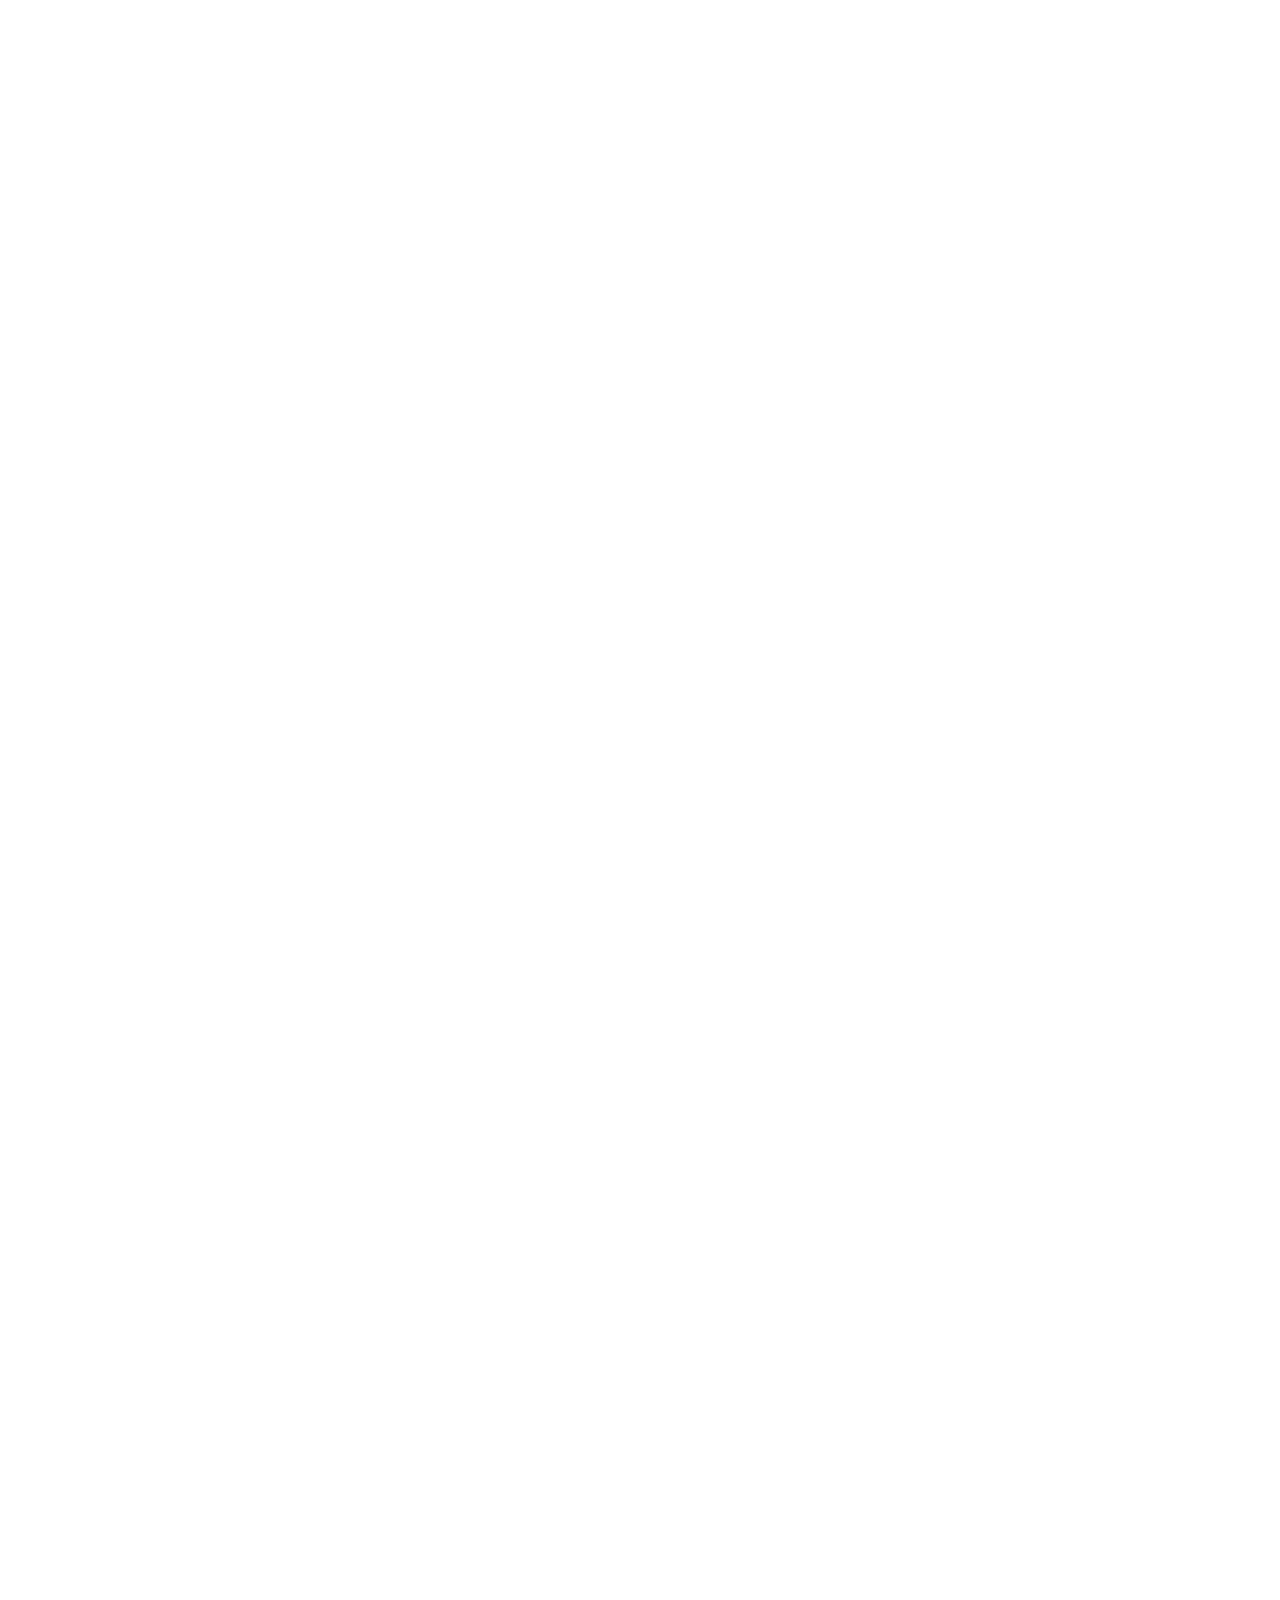
==== commit 5a70e86f: "Deploy website - based on f45732e3fdbe2233cc554b4ab610ce6e8d2f6c38" ====
--- a/index.html
+++ b/index.html
@@ -1,14 +1,14 @@
 <!doctype html>
-<html lang="en" dir="ltr" class="plugin-pages plugin-id-default" data-has-hydrated="false">
+<html lang="en" dir="ltr" data-has-hydrated="false">
 <head>
 <meta charset="UTF-8">
 <meta name="generator" content="Docusaurus v3.5.2">
-<title data-rh="true">Hello from zhiyi98的博客 | zhiyi98的博客</title><meta data-rh="true" name="viewport" content="width=device-width,initial-scale=1"><meta data-rh="true" name="twitter:card" content="summary_large_image"><meta data-rh="true" property="og:image" content="https://zhiyi98.github.io/img/docusaurus-social-card.jpg"><meta data-rh="true" name="twitter:image" content="https://zhiyi98.github.io/img/docusaurus-social-card.jpg"><meta data-rh="true" property="og:url" content="https://zhiyi98.github.io/"><meta data-rh="true" property="og:locale" content="en"><meta data-rh="true" name="docusaurus_locale" content="en"><meta data-rh="true" name="docusaurus_tag" content="default"><meta data-rh="true" name="docsearch:language" content="en"><meta data-rh="true" name="docsearch:docusaurus_tag" content="default"><meta data-rh="true" property="og:title" content="Hello from zhiyi98的博客 | zhiyi98的博客"><meta data-rh="true" name="description" content="Description will go into a meta tag in &lt;head /&gt;"><meta data-rh="true" property="og:description" content="Description will go into a meta tag in &lt;head /&gt;"><link data-rh="true" rel="icon" href="/img/favicon.ico"><link data-rh="true" rel="canonical" href="https://zhiyi98.github.io/"><link data-rh="true" rel="alternate" href="https://zhiyi98.github.io/" hreflang="en"><link data-rh="true" rel="alternate" href="https://zhiyi98.github.io/" hreflang="x-default"><script data-rh="true">function insertBanner(){var n=document.createElement("div");n.id="__docusaurus-base-url-issue-banner-container";n.innerHTML='\n<div id="__docusaurus-base-url-issue-banner" style="border: thick solid red; background-color: rgb(255, 230, 179); margin: 20px; padding: 20px; font-size: 20px;">\n   <p style="font-weight: bold; font-size: 30px;">Your Docusaurus site did not load properly.</p>\n   <p>A very common reason is a wrong site <a href="https://docusaurus.io/docs/docusaurus.config.js/#baseUrl" style="font-weight: bold;">baseUrl configuration</a>.</p>\n   <p>Current configured baseUrl = <span style="font-weight: bold; color: red;">/</span>  (default value)</p>\n   <p>We suggest trying baseUrl = <span id="__docusaurus-base-url-issue-banner-suggestion-container" style="font-weight: bold; color: green;"></span></p>\n</div>\n',document.body.prepend(n);var e=document.getElementById("__docusaurus-base-url-issue-banner-suggestion-container"),s=window.location.pathname,o="/"===s.substr(-1)?s:s+"/";e.innerHTML=o}document.addEventListener("DOMContentLoaded",(function(){void 0===window.docusaurus&&insertBanner()}))</script><link rel="alternate" type="application/rss+xml" href="/blog/rss.xml" title="zhiyi98的博客 RSS Feed">
-<link rel="alternate" type="application/atom+xml" href="/blog/atom.xml" title="zhiyi98的博客 Atom Feed"><link rel="stylesheet" href="/assets/css/styles.61b3f126.css">
-<script src="/assets/js/runtime~main.dcaaf1df.js" defer="defer"></script>
-<script src="/assets/js/main.d8962938.js" defer="defer"></script>
+<title data-rh="true">zhiyi98的博客</title><meta data-rh="true" property="og:title" content="zhiyi98的博客"><meta data-rh="true" name="viewport" content="width=device-width,initial-scale=1"><meta data-rh="true" name="twitter:card" content="summary_large_image"><meta data-rh="true" property="og:image" content="https://zhiyi98.github.io/img/docusaurus-social-card.jpg"><meta data-rh="true" name="twitter:image" content="https://zhiyi98.github.io/img/docusaurus-social-card.jpg"><meta data-rh="true" property="og:url" content="https://zhiyi98.github.io/"><meta data-rh="true" property="og:locale" content="en"><meta data-rh="true" name="docusaurus_locale" content="en"><meta data-rh="true" name="docusaurus_tag" content="default"><meta data-rh="true" name="docsearch:language" content="en"><meta data-rh="true" name="docsearch:docusaurus_tag" content="default"><link data-rh="true" rel="icon" href="/img/favicon.ico"><link data-rh="true" rel="canonical" href="https://zhiyi98.github.io/"><link data-rh="true" rel="alternate" href="https://zhiyi98.github.io/" hreflang="en"><link data-rh="true" rel="alternate" href="https://zhiyi98.github.io/" hreflang="x-default"><script data-rh="true">function insertBanner(){var n=document.createElement("div");n.id="__docusaurus-base-url-issue-banner-container";n.innerHTML='\n<div id="__docusaurus-base-url-issue-banner" style="border: thick solid red; background-color: rgb(255, 230, 179); margin: 20px; padding: 20px; font-size: 20px;">\n   <p style="font-weight: bold; font-size: 30px;">Your Docusaurus site did not load properly.</p>\n   <p>A very common reason is a wrong site <a href="https://docusaurus.io/docs/docusaurus.config.js/#baseUrl" style="font-weight: bold;">baseUrl configuration</a>.</p>\n   <p>Current configured baseUrl = <span style="font-weight: bold; color: red;">/</span>  (default value)</p>\n   <p>We suggest trying baseUrl = <span id="__docusaurus-base-url-issue-banner-suggestion-container" style="font-weight: bold; color: green;"></span></p>\n</div>\n',document.body.prepend(n);var e=document.getElementById("__docusaurus-base-url-issue-banner-suggestion-container"),s=window.location.pathname,o="/"===s.substr(-1)?s:s+"/";e.innerHTML=o}document.addEventListener("DOMContentLoaded",(function(){void 0===window.docusaurus&&insertBanner()}))</script><link rel="alternate" type="application/rss+xml" href="/blog/rss.xml" title="zhiyi98的博客 RSS Feed">
+<link rel="alternate" type="application/atom+xml" href="/blog/atom.xml" title="zhiyi98的博客 Atom Feed"><link rel="stylesheet" href="/assets/css/styles.a216c200.css">
+<script src="/assets/js/runtime~main.4c6e0ff0.js" defer="defer"></script>
+<script src="/assets/js/main.9c059951.js" defer="defer"></script>
 </head>
 <body class="navigation-with-keyboard">
-<script>!function(){function t(t){document.documentElement.setAttribute("data-theme",t)}var e=function(){try{return new URLSearchParams(window.location.search).get("docusaurus-theme")}catch(t){}}()||function(){try{return window.localStorage.getItem("theme")}catch(t){}}();t(null!==e?e:"light")}(),function(){try{const n=new URLSearchParams(window.location.search).entries();for(var[t,e]of n)if(t.startsWith("docusaurus-data-")){var a=t.replace("docusaurus-data-","data-");document.documentElement.setAttribute(a,e)}}catch(t){}}()</script><div id="__docusaurus"><div role="region" aria-label="Skip to main content"><a class="skipToContent_fXgn" href="#__docusaurus_skipToContent_fallback">Skip to main content</a></div><nav aria-label="Main" class="navbar navbar--fixed-top navbarHideable_m1mJ"><div class="navbar__inner"><div class="navbar__items"><button aria-label="Toggle navigation bar" aria-expanded="false" class="navbar__toggle clean-btn" type="button"><svg width="30" height="30" viewBox="0 0 30 30" aria-hidden="true"><path stroke="currentColor" stroke-linecap="round" stroke-miterlimit="10" stroke-width="2" d="M4 7h22M4 15h22M4 23h22"></path></svg></button><a class="navbar__brand" href="/"><div class="navbar__logo"><img src="/img/zhiyi.png" alt="zhiyi Logo" class="themedComponent_mlkZ themedComponent--light_NVdE"><img src="/img/zhiyi.png" alt="zhiyi Logo" class="themedComponent_mlkZ themedComponent--dark_xIcU"></div><b class="navbar__title text--truncate">我的网络日志</b></a><a class="navbar__item navbar__link" href="/docs/daily">日报</a><a class="navbar__item navbar__link" href="/docs/weekly">周刊</a><a class="navbar__item navbar__link" href="/blog">博客</a></div><div class="navbar__items navbar__items--right"><a href="https://github.com/zhiyi98" target="_blank" rel="noopener noreferrer" class="navbar__item navbar__link">GitHub<svg width="13.5" height="13.5" aria-hidden="true" viewBox="0 0 24 24" class="iconExternalLink_nPIU"><path fill="currentColor" d="M21 13v10h-21v-19h12v2h-10v15h17v-8h2zm3-12h-10.988l4.035 4-6.977 7.07 2.828 2.828 6.977-7.07 4.125 4.172v-11z"></path></svg></a><div class="toggle_vylO colorModeToggle_DEke"><button class="clean-btn toggleButton_gllP toggleButtonDisabled_aARS" type="button" disabled="" title="Switch between dark and light mode (currently light mode)" aria-label="Switch between dark and light mode (currently light mode)" aria-live="polite"><svg viewBox="0 0 24 24" width="24" height="24" class="lightToggleIcon_pyhR"><path fill="currentColor" d="M12,9c1.65,0,3,1.35,3,3s-1.35,3-3,3s-3-1.35-3-3S10.35,9,12,9 M12,7c-2.76,0-5,2.24-5,5s2.24,5,5,5s5-2.24,5-5 S14.76,7,12,7L12,7z M2,13l2,0c0.55,0,1-0.45,1-1s-0.45-1-1-1l-2,0c-0.55,0-1,0.45-1,1S1.45,13,2,13z M20,13l2,0c0.55,0,1-0.45,1-1 s-0.45-1-1-1l-2,0c-0.55,0-1,0.45-1,1S19.45,13,20,13z M11,2v2c0,0.55,0.45,1,1,1s1-0.45,1-1V2c0-0.55-0.45-1-1-1S11,1.45,11,2z M11,20v2c0,0.55,0.45,1,1,1s1-0.45,1-1v-2c0-0.55-0.45-1-1-1C11.45,19,11,19.45,11,20z M5.99,4.58c-0.39-0.39-1.03-0.39-1.41,0 c-0.39,0.39-0.39,1.03,0,1.41l1.06,1.06c0.39,0.39,1.03,0.39,1.41,0s0.39-1.03,0-1.41L5.99,4.58z M18.36,16.95 c-0.39-0.39-1.03-0.39-1.41,0c-0.39,0.39-0.39,1.03,0,1.41l1.06,1.06c0.39,0.39,1.03,0.39,1.41,0c0.39-0.39,0.39-1.03,0-1.41 L18.36,16.95z M19.42,5.99c0.39-0.39,0.39-1.03,0-1.41c-0.39-0.39-1.03-0.39-1.41,0l-1.06,1.06c-0.39,0.39-0.39,1.03,0,1.41 s1.03,0.39,1.41,0L19.42,5.99z M7.05,18.36c0.39-0.39,0.39-1.03,0-1.41c-0.39-0.39-1.03-0.39-1.41,0l-1.06,1.06 c-0.39,0.39-0.39,1.03,0,1.41s1.03,0.39,1.41,0L7.05,18.36z"></path></svg><svg viewBox="0 0 24 24" width="24" height="24" class="darkToggleIcon_wfgR"><path fill="currentColor" d="M9.37,5.51C9.19,6.15,9.1,6.82,9.1,7.5c0,4.08,3.32,7.4,7.4,7.4c0.68,0,1.35-0.09,1.99-0.27C17.45,17.19,14.93,19,12,19 c-3.86,0-7-3.14-7-7C5,9.07,6.81,6.55,9.37,5.51z M12,3c-4.97,0-9,4.03-9,9s4.03,9,9,9s9-4.03,9-9c0-0.46-0.04-0.92-0.1-1.36 c-0.98,1.37-2.58,2.26-4.4,2.26c-2.98,0-5.4-2.42-5.4-5.4c0-1.81,0.89-3.42,2.26-4.4C12.92,3.04,12.46,3,12,3L12,3z"></path></svg></button></div><div class="navbarSearchContainer_Bca1"></div></div></div><div role="presentation" class="navbar-sidebar__backdrop"></div></nav><div id="__docusaurus_skipToContent_fallback" class="main-wrapper mainWrapper_z2l0"><main><header><div><h1 class="hero__title">zhiyi98的博客</h1><p class="hero__subtitle">zhiyi98博客的副标题</p><div><a class="button button--secondary button--lg" href="/docs/weekly">周报 ️</a><a class="button button--secondary button--lg" href="/docs/daily">日报</a></div></div></header></main></div><footer class="footer footer--dark"><div class="container container-fluid"><div class="row footer__links"><div class="col footer__col"><div class="footer__title">Community</div><ul class="footer__items clean-list"><li class="footer__item"><a href="https://stackoverflow.com/questions/tagged/docusaurus" target="_blank" rel="noopener noreferrer" class="footer__link-item">Stack Overflow<svg width="13.5" height="13.5" aria-hidden="true" viewBox="0 0 24 24" class="iconExternalLink_nPIU"><path fill="currentColor" d="M21 13v10h-21v-19h12v2h-10v15h17v-8h2zm3-12h-10.988l4.035 4-6.977 7.07 2.828 2.828 6.977-7.07 4.125 4.172v-11z"></path></svg></a></li><li class="footer__item"><a href="https://discordapp.com/invite/docusaurus" target="_blank" rel="noopener noreferrer" class="footer__link-item">Discord<svg width="13.5" height="13.5" aria-hidden="true" viewBox="0 0 24 24" class="iconExternalLink_nPIU"><path fill="currentColor" d="M21 13v10h-21v-19h12v2h-10v15h17v-8h2zm3-12h-10.988l4.035 4-6.977 7.07 2.828 2.828 6.977-7.07 4.125 4.172v-11z"></path></svg></a></li><li class="footer__item"><a href="https://twitter.com/docusaurus" target="_blank" rel="noopener noreferrer" class="footer__link-item">Twitter<svg width="13.5" height="13.5" aria-hidden="true" viewBox="0 0 24 24" class="iconExternalLink_nPIU"><path fill="currentColor" d="M21 13v10h-21v-19h12v2h-10v15h17v-8h2zm3-12h-10.988l4.035 4-6.977 7.07 2.828 2.828 6.977-7.07 4.125 4.172v-11z"></path></svg></a></li></ul></div><div class="col footer__col"><div class="footer__title">More</div><ul class="footer__items clean-list"><li class="footer__item"><a class="footer__link-item" href="/blog">Blog</a></li><li class="footer__item"><a href="https://github.com/facebook/docusaurus" target="_blank" rel="noopener noreferrer" class="footer__link-item">GitHub<svg width="13.5" height="13.5" aria-hidden="true" viewBox="0 0 24 24" class="iconExternalLink_nPIU"><path fill="currentColor" d="M21 13v10h-21v-19h12v2h-10v15h17v-8h2zm3-12h-10.988l4.035 4-6.977 7.07 2.828 2.828 6.977-7.07 4.125 4.172v-11z"></path></svg></a></li></ul></div></div><div class="footer__bottom text--center"><div class="footer__copyright">Copyright © 2024 My Project, Inc. Built with Docusaurus.</div></div></div></footer></div>
+<script>!function(){function t(t){document.documentElement.setAttribute("data-theme",t)}var e=function(){try{return new URLSearchParams(window.location.search).get("docusaurus-theme")}catch(t){}}()||function(){try{return window.localStorage.getItem("theme")}catch(t){}}();t(null!==e?e:"light")}(),function(){try{const n=new URLSearchParams(window.location.search).entries();for(var[t,e]of n)if(t.startsWith("docusaurus-data-")){var a=t.replace("docusaurus-data-","data-");document.documentElement.setAttribute(a,e)}}catch(t){}}()</script><div id="__docusaurus"><div class="tw-flex tw-flex-col tw-items-center tw-justify-center tw-h-screen tw-space-y-8" style="background-image:url(&#x27;https://www.ruanyifeng.com/images_pub/pub_156.jpg&#x27;);background-size:cover;background-position:center"><div class="tw-flex tw-flex-col tw-w-3/4 lg:tw-w-1/4"><div class="tw-border-amber-700"><a href="/docs/daily"><div class="tw-text-center tw-text-white">日报</div></a></div><div class="tw-border-amber-700"><a href="/docs/weekly"><div class="tw-text-center tw-text-white">周报</div></a></div><div class="tw-border-amber-700"><a href="/blog"><div class="tw-text-center tw-text-white">博客</div></a></div></div></div></div>
 </body>
 </html>--- a/assets/css/styles.a216c200.css
+++ b/assets/css/styles.a216c200.css
@@ -0,0 +1 @@
+.col,.container{padding:0 var(--ifm-spacing-horizontal);width:100%}.markdown>h2,.markdown>h3,.markdown>h4,.markdown>h5,.markdown>h6{margin-bottom:calc(var(--ifm-heading-vertical-rhythm-bottom)*var(--ifm-leading))}.markdown li,body{word-wrap:break-word}body,ol ol,ol ul,ul ol,ul ul{margin:0}pre,table{overflow:auto}blockquote,pre{margin:0 0 var(--ifm-spacing-vertical)}.breadcrumbs__link,.button{transition-timing-function:var(--ifm-transition-timing-default)}.button,code{vertical-align:middle}.button--outline.button--active,.button--outline:active,.button--outline:hover,:root{--ifm-button-color:var(--ifm-font-color-base-inverse)}.menu__link:hover,a{transition:color var(--ifm-transition-fast) var(--ifm-transition-timing-default)}.navbar--dark,:root{--ifm-navbar-link-hover-color:var(--ifm-color-primary)}.menu,.navbar-sidebar{overflow-x:hidden}:root,html[data-theme=dark]{--ifm-color-emphasis-500:var(--ifm-color-gray-500)}.toggleButton_gllP,html{-webkit-tap-highlight-color:transparent}.clean-list,.containsTaskList_mC6p,.details_lb9f>summary,.dropdown__menu,.menu__list{list-style:none}:root{--ifm-color-scheme:light;--ifm-dark-value:10%;--ifm-darker-value:15%;--ifm-darkest-value:30%;--ifm-light-value:15%;--ifm-lighter-value:30%;--ifm-lightest-value:50%;--ifm-contrast-background-value:90%;--ifm-contrast-foreground-value:70%;--ifm-contrast-background-dark-value:70%;--ifm-contrast-foreground-dark-value:90%;--ifm-color-primary:#3578e5;--ifm-color-secondary:#ebedf0;--ifm-color-success:#00a400;--ifm-color-info:#54c7ec;--ifm-color-warning:#ffba00;--ifm-color-danger:#fa383e;--ifm-color-primary-dark:#306cce;--ifm-color-primary-darker:#2d66c3;--ifm-color-primary-darkest:#2554a0;--ifm-color-primary-light:#538ce9;--ifm-color-primary-lighter:#72a1ed;--ifm-color-primary-lightest:#9abcf2;--ifm-color-primary-contrast-background:#ebf2fc;--ifm-color-primary-contrast-foreground:#102445;--ifm-color-secondary-dark:#d4d5d8;--ifm-color-secondary-darker:#c8c9cc;--ifm-color-secondary-darkest:#a4a6a8;--ifm-color-secondary-light:#eef0f2;--ifm-color-secondary-lighter:#f1f2f5;--ifm-color-secondary-lightest:#f5f6f8;--ifm-color-secondary-contrast-background:#fdfdfe;--ifm-color-secondary-contrast-foreground:#474748;--ifm-color-success-dark:#009400;--ifm-color-success-darker:#008b00;--ifm-color-success-darkest:#007300;--ifm-color-success-light:#26b226;--ifm-color-success-lighter:#4dbf4d;--ifm-color-success-lightest:#80d280;--ifm-color-success-contrast-background:#e6f6e6;--ifm-color-success-contrast-foreground:#003100;--ifm-color-info-dark:#4cb3d4;--ifm-color-info-darker:#47a9c9;--ifm-color-info-darkest:#3b8ba5;--ifm-color-info-light:#6ecfef;--ifm-color-info-lighter:#87d8f2;--ifm-color-info-lightest:#aae3f6;--ifm-color-info-contrast-background:#eef9fd;--ifm-color-info-contrast-foreground:#193c47;--ifm-color-warning-dark:#e6a700;--ifm-color-warning-darker:#d99e00;--ifm-color-warning-darkest:#b38200;--ifm-color-warning-light:#ffc426;--ifm-color-warning-lighter:#ffcf4d;--ifm-color-warning-lightest:#ffdd80;--ifm-color-warning-contrast-background:#fff8e6;--ifm-color-warning-contrast-foreground:#4d3800;--ifm-color-danger-dark:#e13238;--ifm-color-danger-darker:#d53035;--ifm-color-danger-darkest:#af272b;--ifm-color-danger-light:#fb565b;--ifm-color-danger-lighter:#fb7478;--ifm-color-danger-lightest:#fd9c9f;--ifm-color-danger-contrast-background:#ffebec;--ifm-color-danger-contrast-foreground:#4b1113;--ifm-color-white:#fff;--ifm-color-black:#000;--ifm-color-gray-0:var(--ifm-color-white);--ifm-color-gray-100:#f5f6f7;--ifm-color-gray-200:#ebedf0;--ifm-color-gray-300:#dadde1;--ifm-color-gray-400:#ccd0d5;--ifm-color-gray-500:#bec3c9;--ifm-color-gray-600:#8d949e;--ifm-color-gray-700:#606770;--ifm-color-gray-800:#444950;--ifm-color-gray-900:#1c1e21;--ifm-color-gray-1000:var(--ifm-color-black);--ifm-color-emphasis-0:var(--ifm-color-gray-0);--ifm-color-emphasis-100:var(--ifm-color-gray-100);--ifm-color-emphasis-200:var(--ifm-color-gray-200);--ifm-color-emphasis-300:var(--ifm-color-gray-300);--ifm-color-emphasis-400:var(--ifm-color-gray-400);--ifm-color-emphasis-600:var(--ifm-color-gray-600);--ifm-color-emphasis-700:var(--ifm-color-gray-700);--ifm-color-emphasis-800:var(--ifm-color-gray-800);--ifm-color-emphasis-900:var(--ifm-color-gray-900);--ifm-color-emphasis-1000:var(--ifm-color-gray-1000);--ifm-color-content:var(--ifm-color-emphasis-900);--ifm-color-content-inverse:var(--ifm-color-emphasis-0);--ifm-color-content-secondary:#525860;--ifm-background-color:#0000;--ifm-background-surface-color:var(--ifm-color-content-inverse);--ifm-global-border-width:1px;--ifm-global-radius:0.4rem;--ifm-hover-overlay:#0000000d;--ifm-font-color-base:var(--ifm-color-content);--ifm-font-color-base-inverse:var(--ifm-color-content-inverse);--ifm-font-color-secondary:var(--ifm-color-content-secondary);--ifm-font-family-base:system-ui,-apple-system,Segoe UI,Roboto,Ubuntu,Cantarell,Noto Sans,sans-serif,BlinkMacSystemFont,"Segoe UI",Helvetica,Arial,sans-serif,"Apple Color Emoji","Segoe UI Emoji","Segoe UI Symbol";--ifm-font-family-monospace:SFMono-Regular,Menlo,Monaco,Consolas,"Liberation Mono","Courier New",monospace;--ifm-font-size-base:100%;--ifm-font-weight-light:300;--ifm-font-weight-normal:400;--ifm-font-weight-semibold:500;--ifm-font-weight-bold:700;--ifm-font-weight-base:var(--ifm-font-weight-normal);--ifm-line-height-base:1.65;--ifm-global-spacing:1rem;--ifm-spacing-vertical:var(--ifm-global-spacing);--ifm-spacing-horizontal:var(--ifm-global-spacing);--ifm-transition-fast:200ms;--ifm-transition-slow:400ms;--ifm-transition-timing-default:cubic-bezier(0.08,0.52,0.52,1);--ifm-global-shadow-lw:0 1px 2px 0 #0000001a;--ifm-global-shadow-md:0 5px 40px #0003;--ifm-global-shadow-tl:0 12px 28px 0 #0003,0 2px 4px 0 #0000001a;--ifm-z-index-dropdown:100;--ifm-z-index-fixed:200;--ifm-z-index-overlay:400;--ifm-container-width:1140px;--ifm-container-width-xl:1320px;--ifm-code-background:#f6f7f8;--ifm-code-border-radius:var(--ifm-global-radius);--ifm-code-font-size:90%;--ifm-code-padding-horizontal:0.1rem;--ifm-code-padding-vertical:0.1rem;--ifm-pre-background:var(--ifm-code-background);--ifm-pre-border-radius:var(--ifm-code-border-radius);--ifm-pre-color:inherit;--ifm-pre-line-height:1.45;--ifm-pre-padding:1rem;--ifm-heading-color:inherit;--ifm-heading-margin-top:0;--ifm-heading-margin-bottom:var(--ifm-spacing-vertical);--ifm-heading-font-family:var(--ifm-font-family-base);--ifm-heading-font-weight:var(--ifm-font-weight-bold);--ifm-heading-line-height:1.25;--ifm-h1-font-size:2rem;--ifm-h2-font-size:1.5rem;--ifm-h3-font-size:1.25rem;--ifm-h4-font-size:1rem;--ifm-h5-font-size:0.875rem;--ifm-h6-font-size:0.85rem;--ifm-image-alignment-padding:1.25rem;--ifm-leading-desktop:1.25;--ifm-leading:calc(var(--ifm-leading-desktop)*1rem);--ifm-list-left-padding:2rem;--ifm-list-margin:1rem;--ifm-list-item-margin:0.25rem;--ifm-list-paragraph-margin:1rem;--ifm-table-cell-padding:0.75rem;--ifm-table-background:#0000;--ifm-table-stripe-background:#00000008;--ifm-table-border-width:1px;--ifm-table-border-color:var(--ifm-color-emphasis-300);--ifm-table-head-background:inherit;--ifm-table-head-color:inherit;--ifm-table-head-font-weight:var(--ifm-font-weight-bold);--ifm-table-cell-color:inherit;--ifm-link-color:var(--ifm-color-primary);--ifm-link-decoration:none;--ifm-link-hover-color:var(--ifm-link-color);--ifm-link-hover-decoration:underline;--ifm-paragraph-margin-bottom:var(--ifm-leading);--ifm-blockquote-font-size:var(--ifm-font-size-base);--ifm-blockquote-border-left-width:2px;--ifm-blockquote-padding-horizontal:var(--ifm-spacing-horizontal);--ifm-blockquote-padding-vertical:0;--ifm-blockquote-shadow:none;--ifm-blockquote-color:var(--ifm-color-emphasis-800);--ifm-blockquote-border-color:var(--ifm-color-emphasis-300);--ifm-hr-background-color:var(--ifm-color-emphasis-500);--ifm-hr-height:1px;--ifm-hr-margin-vertical:1.5rem;--ifm-scrollbar-size:7px;--ifm-scrollbar-track-background-color:#f1f1f1;--ifm-scrollbar-thumb-background-color:silver;--ifm-scrollbar-thumb-hover-background-color:#a7a7a7;--ifm-alert-background-color:inherit;--ifm-alert-border-color:inherit;--ifm-alert-border-radius:var(--ifm-global-radius);--ifm-alert-border-width:0px;--ifm-alert-border-left-width:5px;--ifm-alert-color:var(--ifm-font-color-base);--ifm-alert-padding-horizontal:var(--ifm-spacing-horizontal);--ifm-alert-padding-vertical:var(--ifm-spacing-vertical);--ifm-alert-shadow:var(--ifm-global-shadow-lw);--ifm-avatar-intro-margin:1rem;--ifm-avatar-intro-alignment:inherit;--ifm-avatar-photo-size:3rem;--ifm-badge-background-color:inherit;--ifm-badge-border-color:inherit;--ifm-badge-border-radius:var(--ifm-global-radius);--ifm-badge-border-width:var(--ifm-global-border-width);--ifm-badge-color:var(--ifm-color-white);--ifm-badge-padding-horizontal:calc(var(--ifm-spacing-horizontal)*0.5);--ifm-badge-padding-vertical:calc(var(--ifm-spacing-vertical)*0.25);--ifm-breadcrumb-border-radius:1.5rem;--ifm-breadcrumb-spacing:0.5rem;--ifm-breadcrumb-color-active:var(--ifm-color-primary);--ifm-breadcrumb-item-background-active:var(--ifm-hover-overlay);--ifm-breadcrumb-padding-horizontal:0.8rem;--ifm-breadcrumb-padding-vertical:0.4rem;--ifm-breadcrumb-size-multiplier:1;--ifm-breadcrumb-separator:url('data:image/svg+xml;utf8,<svg xmlns="http://www.w3.org/2000/svg" x="0px" y="0px" viewBox="0 0 256 256"><g><g><polygon points="79.093,0 48.907,30.187 146.72,128 48.907,225.813 79.093,256 207.093,128"/></g></g><g></g><g></g><g></g><g></g><g></g><g></g><g></g><g></g><g></g><g></g><g></g><g></g><g></g><g></g><g></g></svg>');--ifm-breadcrumb-separator-filter:none;--ifm-breadcrumb-separator-size:0.5rem;--ifm-breadcrumb-separator-size-multiplier:1.25;--ifm-button-background-color:inherit;--ifm-button-border-color:var(--ifm-button-background-color);--ifm-button-border-width:var(--ifm-global-border-width);--ifm-button-font-weight:var(--ifm-font-weight-bold);--ifm-button-padding-horizontal:1.5rem;--ifm-button-padding-vertical:0.375rem;--ifm-button-size-multiplier:1;--ifm-button-transition-duration:var(--ifm-transition-fast);--ifm-button-border-radius:calc(var(--ifm-global-radius)*var(--ifm-button-size-multiplier));--ifm-button-group-spacing:2px;--ifm-card-background-color:var(--ifm-background-surface-color);--ifm-card-border-radius:calc(var(--ifm-global-radius)*2);--ifm-card-horizontal-spacing:var(--ifm-global-spacing);--ifm-card-vertical-spacing:var(--ifm-global-spacing);--ifm-toc-border-color:var(--ifm-color-emphasis-300);--ifm-toc-link-color:var(--ifm-color-content-secondary);--ifm-toc-padding-vertical:0.5rem;--ifm-toc-padding-horizontal:0.5rem;--ifm-dropdown-background-color:var(--ifm-background-surface-color);--ifm-dropdown-font-weight:var(--ifm-font-weight-semibold);--ifm-dropdown-link-color:var(--ifm-font-color-base);--ifm-dropdown-hover-background-color:var(--ifm-hover-overlay);--ifm-footer-background-color:var(--ifm-color-emphasis-100);--ifm-footer-color:inherit;--ifm-footer-link-color:var(--ifm-color-emphasis-700);--ifm-footer-link-hover-color:var(--ifm-color-primary);--ifm-footer-link-horizontal-spacing:0.5rem;--ifm-footer-padding-horizontal:calc(var(--ifm-spacing-horizontal)*2);--ifm-footer-padding-vertical:calc(var(--ifm-spacing-vertical)*2);--ifm-footer-title-color:inherit;--ifm-footer-logo-max-width:min(30rem,90vw);--ifm-hero-background-color:var(--ifm-background-surface-color);--ifm-hero-text-color:var(--ifm-color-emphasis-800);--ifm-menu-color:var(--ifm-color-emphasis-700);--ifm-menu-color-active:var(--ifm-color-primary);--ifm-menu-color-background-active:var(--ifm-hover-overlay);--ifm-menu-color-background-hover:var(--ifm-hover-overlay);--ifm-menu-link-padding-horizontal:0.75rem;--ifm-menu-link-padding-vertical:0.375rem;--ifm-menu-link-sublist-icon:url('data:image/svg+xml;utf8,<svg xmlns="http://www.w3.org/2000/svg" width="16px" height="16px" viewBox="0 0 24 24"><path fill="rgba(0,0,0,0.5)" d="M7.41 15.41L12 10.83l4.59 4.58L18 14l-6-6-6 6z"></path></svg>');--ifm-menu-link-sublist-icon-filter:none;--ifm-navbar-background-color:var(--ifm-background-surface-color);--ifm-navbar-height:3.75rem;--ifm-navbar-item-padding-horizontal:0.75rem;--ifm-navbar-item-padding-vertical:0.25rem;--ifm-navbar-link-color:var(--ifm-font-color-base);--ifm-navbar-link-active-color:var(--ifm-link-color);--ifm-navbar-padding-horizontal:var(--ifm-spacing-horizontal);--ifm-navbar-padding-vertical:calc(var(--ifm-spacing-vertical)*0.5);--ifm-navbar-shadow:var(--ifm-global-shadow-lw);--ifm-navbar-search-input-background-color:var(--ifm-color-emphasis-200);--ifm-navbar-search-input-color:var(--ifm-color-emphasis-800);--ifm-navbar-search-input-placeholder-color:var(--ifm-color-emphasis-500);--ifm-navbar-search-input-icon:url('data:image/svg+xml;utf8,<svg fill="currentColor" xmlns="http://www.w3.org/2000/svg" viewBox="0 0 16 16" height="16px" width="16px"><path d="M6.02945,10.20327a4.17382,4.17382,0,1,1,4.17382-4.17382A4.15609,4.15609,0,0,1,6.02945,10.20327Zm9.69195,4.2199L10.8989,9.59979A5.88021,5.88021,0,0,0,12.058,6.02856,6.00467,6.00467,0,1,0,9.59979,10.8989l4.82338,4.82338a.89729.89729,0,0,0,1.29912,0,.89749.89749,0,0,0-.00087-1.29909Z" /></svg>');--ifm-navbar-sidebar-width:83vw;--ifm-pagination-border-radius:var(--ifm-global-radius);--ifm-pagination-color-active:var(--ifm-color-primary);--ifm-pagination-font-size:1rem;--ifm-pagination-item-active-background:var(--ifm-hover-overlay);--ifm-pagination-page-spacing:0.2em;--ifm-pagination-padding-horizontal:calc(var(--ifm-spacing-horizontal)*1);--ifm-pagination-padding-vertical:calc(var(--ifm-spacing-vertical)*0.25);--ifm-pagination-nav-border-radius:var(--ifm-global-radius);--ifm-pagination-nav-color-hover:var(--ifm-color-primary);--ifm-pills-color-active:var(--ifm-color-primary);--ifm-pills-color-background-active:var(--ifm-hover-overlay);--ifm-pills-spacing:0.125rem;--ifm-tabs-color:var(--ifm-font-color-secondary);--ifm-tabs-color-active:var(--ifm-color-primary);--ifm-tabs-color-active-border:var(--ifm-tabs-color-active);--ifm-tabs-padding-horizontal:1rem;--ifm-tabs-padding-vertical:1rem;--docusaurus-progress-bar-color:var(--ifm-color-primary);--docusaurus-announcement-bar-height:auto;--docusaurus-collapse-button-bg:#0000;--docusaurus-collapse-button-bg-hover:#0000001a;--doc-sidebar-width:300px;--doc-sidebar-hidden-width:30px;--docusaurus-blog-social-icon-size:1rem;--docusaurus-tag-list-border:var(--ifm-color-emphasis-300)}.badge--danger,.badge--info,.badge--primary,.badge--secondary,.badge--success,.badge--warning{--ifm-badge-border-color:var(--ifm-badge-background-color)}.button--link,.button--outline{--ifm-button-background-color:#0000}*{box-sizing:border-box}html{background-color:var(--ifm-background-color);color:var(--ifm-font-color-base);color-scheme:var(--ifm-color-scheme);font:var(--ifm-font-size-base)/var(--ifm-line-height-base) var(--ifm-font-family-base);-webkit-font-smoothing:antialiased;text-rendering:optimizelegibility;-webkit-text-size-adjust:100%;text-size-adjust:100%}iframe{border:0;color-scheme:auto}.container{margin:0 auto;max-width:var(--ifm-container-width)}.container--fluid{max-width:inherit}.row{display:flex;flex-wrap:wrap;margin:0 calc(var(--ifm-spacing-horizontal)*-1)}.margin-bottom--none,.margin-vert--none,.markdown>:last-child{margin-bottom:0!important}.margin-top--none,.margin-vert--none{margin-top:0!important}.row--no-gutters{margin-left:0;margin-right:0}.margin-horiz--none,.margin-right--none{margin-right:0!important}.row--no-gutters>.col{padding-left:0;padding-right:0}.row--align-top{align-items:flex-start}.row--align-bottom{align-items:flex-end}.menuExternalLink_NmtK,.row--align-center,.tw-items-center{align-items:center}.row--align-stretch{align-items:stretch}.row--align-baseline{align-items:baseline}.col{--ifm-col-width:100%;flex:1 0;margin-left:0;max-width:var(--ifm-col-width)}.padding-bottom--none,.padding-vert--none{padding-bottom:0!important}.padding-top--none,.padding-vert--none{padding-top:0!important}.padding-horiz--none,.padding-left--none{padding-left:0!important}.padding-horiz--none,.padding-right--none{padding-right:0!important}.col[class*=col--]{flex:0 0 var(--ifm-col-width)}.col--1{--ifm-col-width:8.33333%}.col--offset-1{margin-left:8.33333%}.col--2{--ifm-col-width:16.66667%}.col--offset-2{margin-left:16.66667%}.col--3{--ifm-col-width:25%}.col--offset-3{margin-left:25%}.col--4{--ifm-col-width:33.33333%}.col--offset-4{margin-left:33.33333%}.col--5{--ifm-col-width:41.66667%}.col--offset-5{margin-left:41.66667%}.col--6{--ifm-col-width:50%}.col--offset-6{margin-left:50%}.col--7{--ifm-col-width:58.33333%}.col--offset-7{margin-left:58.33333%}.col--8{--ifm-col-width:66.66667%}.col--offset-8{margin-left:66.66667%}.col--9{--ifm-col-width:75%}.col--offset-9{margin-left:75%}.col--10{--ifm-col-width:83.33333%}.col--offset-10{margin-left:83.33333%}.col--11{--ifm-col-width:91.66667%}.col--offset-11{margin-left:91.66667%}.col--12{--ifm-col-width:100%}.col--offset-12{margin-left:100%}.margin-horiz--none,.margin-left--none{margin-left:0!important}.margin--none{margin:0!important}.margin-bottom--xs,.margin-vert--xs{margin-bottom:.25rem!important}.margin-top--xs,.margin-vert--xs{margin-top:.25rem!important}.margin-horiz--xs,.margin-left--xs{margin-left:.25rem!important}.margin-horiz--xs,.margin-right--xs{margin-right:.25rem!important}.margin--xs{margin:.25rem!important}.margin-bottom--sm,.margin-vert--sm{margin-bottom:.5rem!important}.margin-top--sm,.margin-vert--sm{margin-top:.5rem!important}.margin-horiz--sm,.margin-left--sm{margin-left:.5rem!important}.margin-horiz--sm,.margin-right--sm{margin-right:.5rem!important}.margin--sm{margin:.5rem!important}.margin-bottom--md,.margin-vert--md{margin-bottom:1rem!important}.margin-top--md,.margin-vert--md{margin-top:1rem!important}.margin-horiz--md,.margin-left--md{margin-left:1rem!important}.margin-horiz--md,.margin-right--md{margin-right:1rem!important}.margin--md{margin:1rem!important}.margin-bottom--lg,.margin-vert--lg{margin-bottom:2rem!important}.margin-top--lg,.margin-vert--lg{margin-top:2rem!important}.margin-horiz--lg,.margin-left--lg{margin-left:2rem!important}.margin-horiz--lg,.margin-right--lg{margin-right:2rem!important}.margin--lg{margin:2rem!important}.margin-bottom--xl,.margin-vert--xl{margin-bottom:5rem!important}.margin-top--xl,.margin-vert--xl{margin-top:5rem!important}.margin-horiz--xl,.margin-left--xl{margin-left:5rem!important}.margin-horiz--xl,.margin-right--xl{margin-right:5rem!important}.margin--xl{margin:5rem!important}.padding--none{padding:0!important}.padding-bottom--xs,.padding-vert--xs{padding-bottom:.25rem!important}.padding-top--xs,.padding-vert--xs{padding-top:.25rem!important}.padding-horiz--xs,.padding-left--xs{padding-left:.25rem!important}.padding-horiz--xs,.padding-right--xs{padding-right:.25rem!important}.padding--xs{padding:.25rem!important}.padding-bottom--sm,.padding-vert--sm{padding-bottom:.5rem!important}.padding-top--sm,.padding-vert--sm{padding-top:.5rem!important}.padding-horiz--sm,.padding-left--sm{padding-left:.5rem!important}.padding-horiz--sm,.padding-right--sm{padding-right:.5rem!important}.padding--sm{padding:.5rem!important}.padding-bottom--md,.padding-vert--md{padding-bottom:1rem!important}.padding-top--md,.padding-vert--md{padding-top:1rem!important}.padding-horiz--md,.padding-left--md{padding-left:1rem!important}.padding-horiz--md,.padding-right--md{padding-right:1rem!important}.padding--md{padding:1rem!important}.padding-bottom--lg,.padding-vert--lg{padding-bottom:2rem!important}.padding-top--lg,.padding-vert--lg{padding-top:2rem!important}.padding-horiz--lg,.padding-left--lg{padding-left:2rem!important}.padding-horiz--lg,.padding-right--lg{padding-right:2rem!important}.padding--lg{padding:2rem!important}.padding-bottom--xl,.padding-vert--xl{padding-bottom:5rem!important}.padding-top--xl,.padding-vert--xl{padding-top:5rem!important}.padding-horiz--xl,.padding-left--xl{padding-left:5rem!important}.padding-horiz--xl,.padding-right--xl{padding-right:5rem!important}.padding--xl{padding:5rem!important}code{background-color:var(--ifm-code-background);border:.1rem solid #0000001a;border-radius:var(--ifm-code-border-radius);font-family:var(--ifm-font-family-monospace);font-size:var(--ifm-code-font-size);padding:var(--ifm-code-padding-vertical) var(--ifm-code-padding-horizontal)}a code{color:inherit}pre{background-color:var(--ifm-pre-background);border-radius:var(--ifm-pre-border-radius);color:var(--ifm-pre-color);font:var(--ifm-code-font-size)/var(--ifm-pre-line-height) var(--ifm-font-family-monospace);padding:var(--ifm-pre-padding)}pre code{background-color:initial;border:none;font-size:100%;line-height:inherit;padding:0}kbd{background-color:var(--ifm-color-emphasis-0);border:1px solid var(--ifm-color-emphasis-400);border-radius:.2rem;box-shadow:inset 0 -1px 0 var(--ifm-color-emphasis-400);color:var(--ifm-color-emphasis-800);font:80% var(--ifm-font-family-monospace);padding:.15rem .3rem}h1,h2,h3,h4,h5,h6{color:var(--ifm-heading-color);font-family:var(--ifm-heading-font-family);font-weight:var(--ifm-heading-font-weight);line-height:var(--ifm-heading-line-height);margin:var(--ifm-heading-margin-top) 0 var(--ifm-heading-margin-bottom) 0}h1{font-size:var(--ifm-h1-font-size)}h2{font-size:var(--ifm-h2-font-size)}h3{font-size:var(--ifm-h3-font-size)}h4{font-size:var(--ifm-h4-font-size)}h5{font-size:var(--ifm-h5-font-size)}h6{font-size:var(--ifm-h6-font-size)}img{max-width:100%}img[align=right]{padding-left:var(--image-alignment-padding)}img[align=left]{padding-right:var(--image-alignment-padding)}.markdown{--ifm-h1-vertical-rhythm-top:3;--ifm-h2-vertical-rhythm-top:2;--ifm-h3-vertical-rhythm-top:1.5;--ifm-heading-vertical-rhythm-top:1.25;--ifm-h1-vertical-rhythm-bottom:1.25;--ifm-heading-vertical-rhythm-bottom:1}.markdown:after,.markdown:before{content:"";display:table}.markdown:after{clear:both}.markdown h1:first-child{--ifm-h1-font-size:3rem;margin-bottom:calc(var(--ifm-h1-vertical-rhythm-bottom)*var(--ifm-leading))}.markdown>h2{--ifm-h2-font-size:2rem;margin-top:calc(var(--ifm-h2-vertical-rhythm-top)*var(--ifm-leading))}.markdown>h3{--ifm-h3-font-size:1.5rem;margin-top:calc(var(--ifm-h3-vertical-rhythm-top)*var(--ifm-leading))}.markdown>h4,.markdown>h5,.markdown>h6{margin-top:calc(var(--ifm-heading-vertical-rhythm-top)*var(--ifm-leading))}.markdown>p,.markdown>pre,.markdown>ul{margin-bottom:var(--ifm-leading)}.markdown li>p{margin-top:var(--ifm-list-paragraph-margin)}.markdown li+li{margin-top:var(--ifm-list-item-margin)}ol,ul{margin:0 0 var(--ifm-list-margin);padding-left:var(--ifm-list-left-padding)}ol ol,ul ol{list-style-type:lower-roman}ol ol ol,ol ul ol,ul ol ol,ul ul ol{list-style-type:lower-alpha}table{border-collapse:collapse;display:block;margin-bottom:var(--ifm-spacing-vertical)}table thead tr{border-bottom:2px solid var(--ifm-table-border-color)}table thead,table tr:nth-child(2n){background-color:var(--ifm-table-stripe-background)}table tr{background-color:var(--ifm-table-background);border-top:var(--ifm-table-border-width) solid var(--ifm-table-border-color)}table td,table th{border:var(--ifm-table-border-width) solid var(--ifm-table-border-color);padding:var(--ifm-table-cell-padding)}table th{background-color:var(--ifm-table-head-background);color:var(--ifm-table-head-color);font-weight:var(--ifm-table-head-font-weight)}table td{color:var(--ifm-table-cell-color)}strong{font-weight:var(--ifm-font-weight-bold)}a{color:var(--ifm-link-color);text-decoration:var(--ifm-link-decoration)}a:hover{color:var(--ifm-link-hover-color);text-decoration:var(--ifm-link-hover-decoration)}.button:hover,.text--no-decoration,.text--no-decoration:hover,a:not([href]){text-decoration:none}p{margin:0 0 var(--ifm-paragraph-margin-bottom)}blockquote{border-left:var(--ifm-blockquote-border-left-width) solid var(--ifm-blockquote-border-color);box-shadow:var(--ifm-blockquote-shadow);color:var(--ifm-blockquote-color);font-size:var(--ifm-blockquote-font-size);padding:var(--ifm-blockquote-padding-vertical) var(--ifm-blockquote-padding-horizontal)}blockquote>:first-child{margin-top:0}blockquote>:last-child{margin-bottom:0}hr{background-color:var(--ifm-hr-background-color);border:0;height:var(--ifm-hr-height);margin:var(--ifm-hr-margin-vertical) 0}.shadow--lw{box-shadow:var(--ifm-global-shadow-lw)!important}.shadow--md{box-shadow:var(--ifm-global-shadow-md)!important}.shadow--tl{box-shadow:var(--ifm-global-shadow-tl)!important}.text--primary,.wordWrapButtonEnabled_EoeP .wordWrapButtonIcon_Bwma{color:var(--ifm-color-primary)}.text--secondary{color:var(--ifm-color-secondary)}.text--success{color:var(--ifm-color-success)}.text--info{color:var(--ifm-color-info)}.text--warning{color:var(--ifm-color-warning)}.text--danger{color:var(--ifm-color-danger)}.text--center,.tw-text-center{text-align:center}.text--left{text-align:left}.text--justify{text-align:justify}.text--right{text-align:right}.text--capitalize{text-transform:capitalize}.text--lowercase{text-transform:lowercase}.admonitionHeading_Gvgb,.alert__heading,.text--uppercase{text-transform:uppercase}.text--light{font-weight:var(--ifm-font-weight-light)}.text--normal{font-weight:var(--ifm-font-weight-normal)}.text--semibold{font-weight:var(--ifm-font-weight-semibold)}.text--bold{font-weight:var(--ifm-font-weight-bold)}.text--italic{font-style:italic}.text--truncate{overflow:hidden;text-overflow:ellipsis;white-space:nowrap}.text--break{word-wrap:break-word!important;word-break:break-word!important}.clean-btn{background:none;border:none;color:inherit;cursor:pointer;font-family:inherit;padding:0}.alert,.alert .close{color:var(--ifm-alert-foreground-color)}.clean-list{padding-left:0}.alert--primary{--ifm-alert-background-color:var(--ifm-color-primary-contrast-background);--ifm-alert-background-color-highlight:#3578e526;--ifm-alert-foreground-color:var(--ifm-color-primary-contrast-foreground);--ifm-alert-border-color:var(--ifm-color-primary-dark)}.alert--secondary{--ifm-alert-background-color:var(--ifm-color-secondary-contrast-background);--ifm-alert-background-color-highlight:#ebedf026;--ifm-alert-foreground-color:var(--ifm-color-secondary-contrast-foreground);--ifm-alert-border-color:var(--ifm-color-secondary-dark)}.alert--success{--ifm-alert-background-color:var(--ifm-color-success-contrast-background);--ifm-alert-background-color-highlight:#00a40026;--ifm-alert-foreground-color:var(--ifm-color-success-contrast-foreground);--ifm-alert-border-color:var(--ifm-color-success-dark)}.alert--info{--ifm-alert-background-color:var(--ifm-color-info-contrast-background);--ifm-alert-background-color-highlight:#54c7ec26;--ifm-alert-foreground-color:var(--ifm-color-info-contrast-foreground);--ifm-alert-border-color:var(--ifm-color-info-dark)}.alert--warning{--ifm-alert-background-color:var(--ifm-color-warning-contrast-background);--ifm-alert-background-color-highlight:#ffba0026;--ifm-alert-foreground-color:var(--ifm-color-warning-contrast-foreground);--ifm-alert-border-color:var(--ifm-color-warning-dark)}.alert--danger{--ifm-alert-background-color:var(--ifm-color-danger-contrast-background);--ifm-alert-background-color-highlight:#fa383e26;--ifm-alert-foreground-color:var(--ifm-color-danger-contrast-foreground);--ifm-alert-border-color:var(--ifm-color-danger-dark)}.alert{--ifm-code-background:var(--ifm-alert-background-color-highlight);--ifm-link-color:var(--ifm-alert-foreground-color);--ifm-link-hover-color:var(--ifm-alert-foreground-color);--ifm-link-decoration:underline;--ifm-tabs-color:var(--ifm-alert-foreground-color);--ifm-tabs-color-active:var(--ifm-alert-foreground-color);--ifm-tabs-color-active-border:var(--ifm-alert-border-color);background-color:var(--ifm-alert-background-color);border:var(--ifm-alert-border-width) solid var(--ifm-alert-border-color);border-left-width:var(--ifm-alert-border-left-width);border-radius:var(--ifm-alert-border-radius);box-shadow:var(--ifm-alert-shadow);padding:var(--ifm-alert-padding-vertical) var(--ifm-alert-padding-horizontal)}.alert__heading{align-items:center;display:flex;font:700 var(--ifm-h5-font-size)/var(--ifm-heading-line-height) var(--ifm-heading-font-family);margin-bottom:.5rem}.alert__icon{display:inline-flex;margin-right:.4em}.alert__icon svg{fill:var(--ifm-alert-foreground-color);stroke:var(--ifm-alert-foreground-color);stroke-width:0}.alert .close{margin:calc(var(--ifm-alert-padding-vertical)*-1) calc(var(--ifm-alert-padding-horizontal)*-1) 0 0;opacity:.75}.alert .close:focus,.alert .close:hover{opacity:1}.alert a{text-decoration-color:var(--ifm-alert-border-color)}.alert a:hover{text-decoration-thickness:2px}.avatar{column-gap:var(--ifm-avatar-intro-margin);display:flex}.avatar__photo{border-radius:50%;display:block;height:var(--ifm-avatar-photo-size);overflow:hidden;width:var(--ifm-avatar-photo-size)}.card--full-height,.navbar__logo img,body,html{height:100%}.avatar__photo--sm{--ifm-avatar-photo-size:2rem}.avatar__photo--lg{--ifm-avatar-photo-size:4rem}.avatar__photo--xl{--ifm-avatar-photo-size:6rem}.avatar__intro{display:flex;flex:1 1;flex-direction:column;justify-content:center;text-align:var(--ifm-avatar-intro-alignment)}.badge,.breadcrumbs__item,.breadcrumbs__link,.button,.dropdown>.navbar__link:after{display:inline-block}.avatar__name{font:700 var(--ifm-h4-font-size)/var(--ifm-heading-line-height) var(--ifm-font-family-base)}.avatar__subtitle{margin-top:.25rem}.avatar--vertical{--ifm-avatar-intro-alignment:center;--ifm-avatar-intro-margin:0.5rem;align-items:center;flex-direction:column}.badge{background-color:var(--ifm-badge-background-color);border:var(--ifm-badge-border-width) solid var(--ifm-badge-border-color);border-radius:var(--ifm-badge-border-radius);color:var(--ifm-badge-color);font-size:75%;font-weight:var(--ifm-font-weight-bold);line-height:1;padding:var(--ifm-badge-padding-vertical) var(--ifm-badge-padding-horizontal)}.badge--primary{--ifm-badge-background-color:var(--ifm-color-primary)}.badge--secondary{--ifm-badge-background-color:var(--ifm-color-secondary);color:var(--ifm-color-black)}.breadcrumbs__link,.button.button--secondary.button--outline:not(.button--active):not(:hover){color:var(--ifm-font-color-base)}.badge--success{--ifm-badge-background-color:var(--ifm-color-success)}.badge--info{--ifm-badge-background-color:var(--ifm-color-info)}.badge--warning{--ifm-badge-background-color:var(--ifm-color-warning)}.badge--danger{--ifm-badge-background-color:var(--ifm-color-danger)}.breadcrumbs{margin-bottom:0;padding-left:0}.breadcrumbs__item:not(:last-child):after{background:var(--ifm-breadcrumb-separator) center;content:" ";display:inline-block;filter:var(--ifm-breadcrumb-separator-filter);height:calc(var(--ifm-breadcrumb-separator-size)*var(--ifm-breadcrumb-size-multiplier)*var(--ifm-breadcrumb-separator-size-multiplier));margin:0 var(--ifm-breadcrumb-spacing);opacity:.5;width:calc(var(--ifm-breadcrumb-separator-size)*var(--ifm-breadcrumb-size-multiplier)*var(--ifm-breadcrumb-separator-size-multiplier))}.breadcrumbs__item--active .breadcrumbs__link{background:var(--ifm-breadcrumb-item-background-active);color:var(--ifm-breadcrumb-color-active)}.breadcrumbs__link{border-radius:var(--ifm-breadcrumb-border-radius);font-size:calc(1rem*var(--ifm-breadcrumb-size-multiplier));padding:calc(var(--ifm-breadcrumb-padding-vertical)*var(--ifm-breadcrumb-size-multiplier)) calc(var(--ifm-breadcrumb-padding-horizontal)*var(--ifm-breadcrumb-size-multiplier));transition-duration:var(--ifm-transition-fast);transition-property:background,color}.breadcrumbs__link:any-link:hover,.breadcrumbs__link:link:hover,.breadcrumbs__link:visited:hover,area[href].breadcrumbs__link:hover{background:var(--ifm-breadcrumb-item-background-active);text-decoration:none}.breadcrumbs--sm{--ifm-breadcrumb-size-multiplier:0.8}.breadcrumbs--lg{--ifm-breadcrumb-size-multiplier:1.2}.button{background-color:var(--ifm-button-background-color);border:var(--ifm-button-border-width) solid var(--ifm-button-border-color);border-radius:var(--ifm-button-border-radius);cursor:pointer;font-size:calc(.875rem*var(--ifm-button-size-multiplier));font-weight:var(--ifm-button-font-weight);line-height:1.5;padding:calc(var(--ifm-button-padding-vertical)*var(--ifm-button-size-multiplier)) calc(var(--ifm-button-padding-horizontal)*var(--ifm-button-size-multiplier));text-align:center;transition-duration:var(--ifm-button-transition-duration);transition-property:color,background,border-color;-webkit-user-select:none;user-select:none;white-space:nowrap}.button,.button:hover{color:var(--ifm-button-color)}.button--outline{--ifm-button-color:var(--ifm-button-border-color)}.button--outline:hover{--ifm-button-background-color:var(--ifm-button-border-color)}.button--link{--ifm-button-border-color:#0000;color:var(--ifm-link-color);text-decoration:var(--ifm-link-decoration)}.button--link.button--active,.button--link:active,.button--link:hover{color:var(--ifm-link-hover-color);text-decoration:var(--ifm-link-hover-decoration)}.button.disabled,.button:disabled,.button[disabled]{opacity:.65;pointer-events:none}.button--sm{--ifm-button-size-multiplier:0.8}.button--lg{--ifm-button-size-multiplier:1.35}.button--block{display:block;width:100%}.button.button--secondary{color:var(--ifm-color-gray-900)}:where(.button--primary){--ifm-button-background-color:var(--ifm-color-primary);--ifm-button-border-color:var(--ifm-color-primary)}:where(.button--primary):not(.button--outline):hover{--ifm-button-background-color:var(--ifm-color-primary-dark);--ifm-button-border-color:var(--ifm-color-primary-dark)}.button--primary.button--active,.button--primary:active{--ifm-button-background-color:var(--ifm-color-primary-darker);--ifm-button-border-color:var(--ifm-color-primary-darker)}:where(.button--secondary){--ifm-button-background-color:var(--ifm-color-secondary);--ifm-button-border-color:var(--ifm-color-secondary)}:where(.button--secondary):not(.button--outline):hover{--ifm-button-background-color:var(--ifm-color-secondary-dark);--ifm-button-border-color:var(--ifm-color-secondary-dark)}.button--secondary.button--active,.button--secondary:active{--ifm-button-background-color:var(--ifm-color-secondary-darker);--ifm-button-border-color:var(--ifm-color-secondary-darker)}:where(.button--success){--ifm-button-background-color:var(--ifm-color-success);--ifm-button-border-color:var(--ifm-color-success)}:where(.button--success):not(.button--outline):hover{--ifm-button-background-color:var(--ifm-color-success-dark);--ifm-button-border-color:var(--ifm-color-success-dark)}.button--success.button--active,.button--success:active{--ifm-button-background-color:var(--ifm-color-success-darker);--ifm-button-border-color:var(--ifm-color-success-darker)}:where(.button--info){--ifm-button-background-color:var(--ifm-color-info);--ifm-button-border-color:var(--ifm-color-info)}:where(.button--info):not(.button--outline):hover{--ifm-button-background-color:var(--ifm-color-info-dark);--ifm-button-border-color:var(--ifm-color-info-dark)}.button--info.button--active,.button--info:active{--ifm-button-background-color:var(--ifm-color-info-darker);--ifm-button-border-color:var(--ifm-color-info-darker)}:where(.button--warning){--ifm-button-background-color:var(--ifm-color-warning);--ifm-button-border-color:var(--ifm-color-warning)}:where(.button--warning):not(.button--outline):hover{--ifm-button-background-color:var(--ifm-color-warning-dark);--ifm-button-border-color:var(--ifm-color-warning-dark)}.button--warning.button--active,.button--warning:active{--ifm-button-background-color:var(--ifm-color-warning-darker);--ifm-button-border-color:var(--ifm-color-warning-darker)}:where(.button--danger){--ifm-button-background-color:var(--ifm-color-danger);--ifm-button-border-color:var(--ifm-color-danger)}:where(.button--danger):not(.button--outline):hover{--ifm-button-background-color:var(--ifm-color-danger-dark);--ifm-button-border-color:var(--ifm-color-danger-dark)}.button--danger.button--active,.button--danger:active{--ifm-button-background-color:var(--ifm-color-danger-darker);--ifm-button-border-color:var(--ifm-color-danger-darker)}.button-group{display:inline-flex;gap:var(--ifm-button-group-spacing)}.button-group>.button:not(:first-child){border-bottom-left-radius:0;border-top-left-radius:0}.button-group>.button:not(:last-child){border-bottom-right-radius:0;border-top-right-radius:0}.button-group--block{display:flex;justify-content:stretch}.button-group--block>.button{flex-grow:1}.card{background-color:var(--ifm-card-background-color);border-radius:var(--ifm-card-border-radius);box-shadow:var(--ifm-global-shadow-lw);display:flex;flex-direction:column;overflow:hidden}.card__image{padding-top:var(--ifm-card-vertical-spacing)}.card__image:first-child{padding-top:0}.card__body,.card__footer,.card__header{padding:var(--ifm-card-vertical-spacing) var(--ifm-card-horizontal-spacing)}.card__body:not(:last-child),.card__footer:not(:last-child),.card__header:not(:last-child){padding-bottom:0}.card__body>:last-child,.card__footer>:last-child,.card__header>:last-child{margin-bottom:0}.card__footer{margin-top:auto}.table-of-contents{font-size:.8rem;margin-bottom:0;padding:var(--ifm-toc-padding-vertical) 0}.table-of-contents,.table-of-contents ul{list-style:none;padding-left:var(--ifm-toc-padding-horizontal)}.table-of-contents li{margin:var(--ifm-toc-padding-vertical) var(--ifm-toc-padding-horizontal)}.table-of-contents__left-border{border-left:1px solid var(--ifm-toc-border-color)}.table-of-contents__link{color:var(--ifm-toc-link-color);display:block}.table-of-contents__link--active,.table-of-contents__link--active code,.table-of-contents__link:hover,.table-of-contents__link:hover code{color:var(--ifm-color-primary);text-decoration:none}.close{color:var(--ifm-color-black);float:right;font-size:1.5rem;font-weight:var(--ifm-font-weight-bold);line-height:1;opacity:.5;padding:1rem;transition:opacity var(--ifm-transition-fast) var(--ifm-transition-timing-default)}.close:hover{opacity:.7}.close:focus,.theme-code-block-highlighted-line .codeLineNumber_Tfdd:before{opacity:.8}.dropdown{display:inline-flex;font-weight:var(--ifm-dropdown-font-weight);position:relative;vertical-align:top}.dropdown--hoverable:hover .dropdown__menu,.dropdown--show .dropdown__menu{opacity:1;pointer-events:all;transform:translateY(-1px);visibility:visible}#nprogress,.dropdown__menu,.navbar__item.dropdown .navbar__link:not([href]){pointer-events:none}.dropdown--right .dropdown__menu{left:inherit;right:0}.dropdown--nocaret .navbar__link:after{content:none!important}.dropdown__menu{background-color:var(--ifm-dropdown-background-color);border-radius:var(--ifm-global-radius);box-shadow:var(--ifm-global-shadow-md);left:0;max-height:80vh;min-width:10rem;opacity:0;overflow-y:auto;padding:.5rem;position:absolute;top:calc(100% - var(--ifm-navbar-item-padding-vertical) + .3rem);transform:translateY(-.625rem);transition-duration:var(--ifm-transition-fast);transition-property:opacity,transform,visibility;transition-timing-function:var(--ifm-transition-timing-default);visibility:hidden;z-index:var(--ifm-z-index-dropdown)}.sidebar_re4s,.tableOfContents_bqdL{max-height:calc(100vh - var(--ifm-navbar-height) - 2rem)}.menu__caret,.menu__link,.menu__list-item-collapsible{border-radius:.25rem;transition:background var(--ifm-transition-fast) var(--ifm-transition-timing-default)}.dropdown__link{border-radius:.25rem;color:var(--ifm-dropdown-link-color);display:block;font-size:.875rem;margin-top:.2rem;padding:.25rem .5rem;white-space:nowrap}.dropdown__link--active,.dropdown__link:hover{background-color:var(--ifm-dropdown-hover-background-color);color:var(--ifm-dropdown-link-color);text-decoration:none}.dropdown__link--active,.dropdown__link--active:hover{--ifm-dropdown-link-color:var(--ifm-link-color)}.dropdown>.navbar__link:after{border-color:currentcolor #0000;border-style:solid;border-width:.4em .4em 0;content:"";margin-left:.3em;position:relative;top:2px;transform:translateY(-50%)}.footer{background-color:var(--ifm-footer-background-color);color:var(--ifm-footer-color);padding:var(--ifm-footer-padding-vertical) var(--ifm-footer-padding-horizontal)}.footer--dark{--ifm-footer-background-color:#303846;--ifm-footer-color:var(--ifm-footer-link-color);--ifm-footer-link-color:var(--ifm-color-secondary);--ifm-footer-title-color:var(--ifm-color-white)}.footer__links{margin-bottom:1rem}.footer__link-item{color:var(--ifm-footer-link-color);line-height:2}.footer__link-item:hover{color:var(--ifm-footer-link-hover-color)}.footer__link-separator{margin:0 var(--ifm-footer-link-horizontal-spacing)}.footer__logo{margin-top:1rem;max-width:var(--ifm-footer-logo-max-width)}.footer__title{color:var(--ifm-footer-title-color);font:700 var(--ifm-h4-font-size)/var(--ifm-heading-line-height) var(--ifm-font-family-base);margin-bottom:var(--ifm-heading-margin-bottom)}.menu,.navbar__link{font-weight:var(--ifm-font-weight-semibold)}.docItemContainer_Djhp article>:first-child,.docItemContainer_Djhp header+*,.footer__item{margin-top:0}.admonitionContent_BuS1>:last-child,.collapsibleContent_i85q p:last-child,.details_lb9f>summary>p:last-child,.footer__items{margin-bottom:0}.codeBlockStandalone_MEMb,[type=checkbox]{padding:0}.hero{align-items:center;background-color:var(--ifm-hero-background-color);color:var(--ifm-hero-text-color);display:flex;padding:4rem 2rem}.hero--primary{--ifm-hero-background-color:var(--ifm-color-primary);--ifm-hero-text-color:var(--ifm-font-color-base-inverse)}.hero--dark{--ifm-hero-background-color:#303846;--ifm-hero-text-color:var(--ifm-color-white)}.hero__title,.title_f1Hy{font-size:3rem}.hero__subtitle{font-size:1.5rem}.menu__list{margin:0;padding-left:0}.menu__caret,.menu__link{padding:var(--ifm-menu-link-padding-vertical) var(--ifm-menu-link-padding-horizontal)}.menu__list .menu__list{flex:0 0 100%;margin-top:.25rem;padding-left:var(--ifm-menu-link-padding-horizontal)}.menu__list-item:not(:first-child){margin-top:.25rem}.menu__list-item--collapsed .menu__list{height:0;overflow:hidden}.details_lb9f[data-collapsed=false].isBrowser_bmU9>summary:before,.details_lb9f[open]:not(.isBrowser_bmU9)>summary:before,.menu__list-item--collapsed .menu__caret:before,.menu__list-item--collapsed .menu__link--sublist:after{transform:rotate(90deg)}.menu__list-item-collapsible{display:flex;flex-wrap:wrap;position:relative}.menu__caret:hover,.menu__link:hover,.menu__list-item-collapsible--active,.menu__list-item-collapsible:hover{background:var(--ifm-menu-color-background-hover)}.menu__list-item-collapsible .menu__link--active,.menu__list-item-collapsible .menu__link:hover{background:none!important}.menu__caret,.menu__link{align-items:center;display:flex}.menu__link{color:var(--ifm-menu-color);flex:1;line-height:1.25}.menu__link:hover{color:var(--ifm-menu-color);text-decoration:none}.menu__caret:before,.menu__link--sublist-caret:after{content:"";height:1.25rem;transform:rotate(180deg);transition:transform var(--ifm-transition-fast) linear;width:1.25rem;filter:var(--ifm-menu-link-sublist-icon-filter)}.menu__link--sublist-caret:after{background:var(--ifm-menu-link-sublist-icon) 50%/2rem 2rem;margin-left:auto;min-width:1.25rem}.menu__link--active,.menu__link--active:hover{color:var(--ifm-menu-color-active)}.navbar__brand,.navbar__link{color:var(--ifm-navbar-link-color)}.menu__link--active:not(.menu__link--sublist){background-color:var(--ifm-menu-color-background-active)}.menu__caret:before{background:var(--ifm-menu-link-sublist-icon) 50%/2rem 2rem}.navbar--dark,html[data-theme=dark]{--ifm-menu-link-sublist-icon-filter:invert(100%) sepia(94%) saturate(17%) hue-rotate(223deg) brightness(104%) contrast(98%)}.navbar{background-color:var(--ifm-navbar-background-color);box-shadow:var(--ifm-navbar-shadow);height:var(--ifm-navbar-height);padding:var(--ifm-navbar-padding-vertical) var(--ifm-navbar-padding-horizontal)}.navbar,.navbar>.container,.navbar>.container-fluid,.tw-flex{display:flex}.navbar--fixed-top{position:sticky;top:0;z-index:var(--ifm-z-index-fixed)}.navbar-sidebar,.navbar-sidebar__backdrop{bottom:0;opacity:0;position:fixed;transition-duration:var(--ifm-transition-fast);transition-timing-function:ease-in-out;left:0;top:0;visibility:hidden}.navbar__inner{display:flex;flex-wrap:wrap;justify-content:space-between;width:100%}.navbar__brand{align-items:center;display:flex;margin-right:1rem;min-width:0}.navbar__brand:hover{color:var(--ifm-navbar-link-hover-color);text-decoration:none}.announcementBarContent_xLdY,.navbar__title{flex:1 1 auto}.navbar__toggle{display:none;margin-right:.5rem}.navbar__logo{flex:0 0 auto;height:2rem;margin-right:.5rem}.navbar__items{align-items:center;display:flex;flex:1;min-width:0}.navbar__items--center{flex:0 0 auto}.navbar__items--center .navbar__brand{margin:0}.navbar__items--center+.navbar__items--right{flex:1}.navbar__items--right{flex:0 0 auto;justify-content:flex-end}.navbar__items--right>:last-child{padding-right:0}.navbar__item{display:inline-block;padding:var(--ifm-navbar-item-padding-vertical) var(--ifm-navbar-item-padding-horizontal)}.navbar__link--active,.navbar__link:hover{color:var(--ifm-navbar-link-hover-color);text-decoration:none}.navbar--dark,.navbar--primary{--ifm-menu-color:var(--ifm-color-gray-300);--ifm-navbar-link-color:var(--ifm-color-gray-100);--ifm-navbar-search-input-background-color:#ffffff1a;--ifm-navbar-search-input-placeholder-color:#ffffff80;color:var(--ifm-color-white)}.navbar--dark{--ifm-navbar-background-color:#242526;--ifm-menu-color-background-active:#ffffff0d;--ifm-navbar-search-input-color:var(--ifm-color-white)}.navbar--primary{--ifm-navbar-background-color:var(--ifm-color-primary);--ifm-navbar-link-hover-color:var(--ifm-color-white);--ifm-menu-color-active:var(--ifm-color-white);--ifm-navbar-search-input-color:var(--ifm-color-emphasis-500)}.navbar__search-input{appearance:none;background:var(--ifm-navbar-search-input-background-color) var(--ifm-navbar-search-input-icon) no-repeat .75rem center/1rem 1rem;border:none;border-radius:2rem;color:var(--ifm-navbar-search-input-color);cursor:text;display:inline-block;font-size:1rem;height:2rem;padding:0 .5rem 0 2.25rem;width:12.5rem}.navbar__search-input::placeholder{color:var(--ifm-navbar-search-input-placeholder-color)}.navbar-sidebar{background-color:var(--ifm-navbar-background-color);box-shadow:var(--ifm-global-shadow-md);transform:translate3d(-100%,0,0);transition-property:opacity,visibility,transform;width:var(--ifm-navbar-sidebar-width)}.navbar-sidebar--show .navbar-sidebar,.navbar-sidebar__items{transform:translateZ(0)}.navbar-sidebar--show .navbar-sidebar,.navbar-sidebar--show .navbar-sidebar__backdrop{opacity:1;visibility:visible}.navbar-sidebar__backdrop{background-color:#0009;right:0;transition-property:opacity,visibility}.navbar-sidebar__brand{align-items:center;box-shadow:var(--ifm-navbar-shadow);display:flex;flex:1;height:var(--ifm-navbar-height);padding:var(--ifm-navbar-padding-vertical) var(--ifm-navbar-padding-horizontal)}.navbar-sidebar__items{display:flex;height:calc(100% - var(--ifm-navbar-height));transition:transform var(--ifm-transition-fast) ease-in-out}.navbar-sidebar__items--show-secondary{transform:translate3d(calc((var(--ifm-navbar-sidebar-width))*-1),0,0)}.navbar-sidebar__item{flex-shrink:0;padding:.5rem;width:calc(var(--ifm-navbar-sidebar-width))}.navbar-sidebar__back{background:var(--ifm-menu-color-background-active);font-size:15px;font-weight:var(--ifm-button-font-weight);margin:0 0 .2rem -.5rem;padding:.6rem 1.5rem;position:relative;text-align:left;top:-.5rem;width:calc(100% + 1rem)}.navbar-sidebar__close{display:flex;margin-left:auto}.pagination{column-gap:var(--ifm-pagination-page-spacing);display:flex;font-size:var(--ifm-pagination-font-size);padding-left:0}.pagination--sm{--ifm-pagination-font-size:0.8rem;--ifm-pagination-padding-horizontal:0.8rem;--ifm-pagination-padding-vertical:0.2rem}.pagination--lg{--ifm-pagination-font-size:1.2rem;--ifm-pagination-padding-horizontal:1.2rem;--ifm-pagination-padding-vertical:0.3rem}.pagination__item{display:inline-flex}.pagination__item>span{padding:var(--ifm-pagination-padding-vertical)}.pagination__item--active .pagination__link{color:var(--ifm-pagination-color-active)}.pagination__item--active .pagination__link,.pagination__item:not(.pagination__item--active):hover .pagination__link{background:var(--ifm-pagination-item-active-background)}.pagination__item--disabled,.pagination__item[disabled]{opacity:.25;pointer-events:none}.pagination__link{border-radius:var(--ifm-pagination-border-radius);color:var(--ifm-font-color-base);display:inline-block;padding:var(--ifm-pagination-padding-vertical) var(--ifm-pagination-padding-horizontal);transition:background var(--ifm-transition-fast) var(--ifm-transition-timing-default)}.pagination__link:hover,.sidebarItemLink_mo7H:hover{text-decoration:none}.pagination-nav{display:grid;grid-gap:var(--ifm-spacing-horizontal);gap:var(--ifm-spacing-horizontal);grid-template-columns:repeat(2,1fr)}.pagination-nav__link{border:1px solid var(--ifm-color-emphasis-300);border-radius:var(--ifm-pagination-nav-border-radius);display:block;height:100%;line-height:var(--ifm-heading-line-height);padding:var(--ifm-global-spacing);transition:border-color var(--ifm-transition-fast) var(--ifm-transition-timing-default)}.pagination-nav__link:hover{border-color:var(--ifm-pagination-nav-color-hover);text-decoration:none}.pagination-nav__link--next{grid-column:2/3;text-align:right}.pagination-nav__label{font-size:var(--ifm-h4-font-size);font-weight:var(--ifm-heading-font-weight);word-break:break-word}.pagination-nav__link--prev .pagination-nav__label:before{content:"« "}.pagination-nav__link--next .pagination-nav__label:after{content:" »"}.pagination-nav__sublabel{color:var(--ifm-color-content-secondary);font-size:var(--ifm-h5-font-size);font-weight:var(--ifm-font-weight-semibold);margin-bottom:.25rem}.pills__item,.sidebarItemTitle_pO2u,.tabs{font-weight:var(--ifm-font-weight-bold)}.pills{display:flex;gap:var(--ifm-pills-spacing);padding-left:0}.pills__item{border-radius:.5rem;cursor:pointer;display:inline-block;padding:.25rem 1rem;transition:background var(--ifm-transition-fast) var(--ifm-transition-timing-default)}.tabs,:not(.containsTaskList_mC6p>li)>.containsTaskList_mC6p{padding-left:0}.pills__item--active{color:var(--ifm-pills-color-active)}.pills__item--active,.pills__item:not(.pills__item--active):hover{background:var(--ifm-pills-color-background-active)}.pills--block{justify-content:stretch}.pills--block .pills__item{flex-grow:1;text-align:center}.tabs{color:var(--ifm-tabs-color);display:flex;margin-bottom:0;overflow-x:auto}.tabs__item{border-bottom:3px solid #0000;border-radius:var(--ifm-global-radius);cursor:pointer;display:inline-flex;padding:var(--ifm-tabs-padding-vertical) var(--ifm-tabs-padding-horizontal);transition:background-color var(--ifm-transition-fast) var(--ifm-transition-timing-default)}.tabs__item--active{border-bottom-color:var(--ifm-tabs-color-active-border);border-bottom-left-radius:0;border-bottom-right-radius:0;color:var(--ifm-tabs-color-active)}.tabs__item:hover{background-color:var(--ifm-hover-overlay)}.tabs--block{justify-content:stretch}.tabs--block .tabs__item{flex-grow:1;justify-content:center}html[data-theme=dark]{--ifm-color-scheme:dark;--ifm-color-emphasis-0:var(--ifm-color-gray-1000);--ifm-color-emphasis-100:var(--ifm-color-gray-900);--ifm-color-emphasis-200:var(--ifm-color-gray-800);--ifm-color-emphasis-300:var(--ifm-color-gray-700);--ifm-color-emphasis-400:var(--ifm-color-gray-600);--ifm-color-emphasis-600:var(--ifm-color-gray-400);--ifm-color-emphasis-700:var(--ifm-color-gray-300);--ifm-color-emphasis-800:var(--ifm-color-gray-200);--ifm-color-emphasis-900:var(--ifm-color-gray-100);--ifm-color-emphasis-1000:var(--ifm-color-gray-0);--ifm-background-color:#1b1b1d;--ifm-background-surface-color:#242526;--ifm-hover-overlay:#ffffff0d;--ifm-color-content:#e3e3e3;--ifm-color-content-secondary:#fff;--ifm-breadcrumb-separator-filter:invert(64%) sepia(11%) saturate(0%) hue-rotate(149deg) brightness(99%) contrast(95%);--ifm-code-background:#ffffff1a;--ifm-scrollbar-track-background-color:#444;--ifm-scrollbar-thumb-background-color:#686868;--ifm-scrollbar-thumb-hover-background-color:#7a7a7a;--ifm-table-stripe-background:#ffffff12;--ifm-toc-border-color:var(--ifm-color-emphasis-200);--ifm-color-primary-contrast-background:#102445;--ifm-color-primary-contrast-foreground:#ebf2fc;--ifm-color-secondary-contrast-background:#474748;--ifm-color-secondary-contrast-foreground:#fdfdfe;--ifm-color-success-contrast-background:#003100;--ifm-color-success-contrast-foreground:#e6f6e6;--ifm-color-info-contrast-background:#193c47;--ifm-color-info-contrast-foreground:#eef9fd;--ifm-color-warning-contrast-background:#4d3800;--ifm-color-warning-contrast-foreground:#fff8e6;--ifm-color-danger-contrast-background:#4b1113;--ifm-color-danger-contrast-foreground:#ffebec}#nprogress .bar{background:var(--docusaurus-progress-bar-color);height:2px;left:0;position:fixed;top:0;width:100%;z-index:1031}#nprogress .peg{box-shadow:0 0 10px var(--docusaurus-progress-bar-color),0 0 5px var(--docusaurus-progress-bar-color);height:100%;opacity:1;position:absolute;right:0;transform:rotate(3deg) translateY(-4px);width:100px}*,::backdrop,:after,:before{--tw-border-spacing-x:0;--tw-border-spacing-y:0;--tw-translate-x:0;--tw-translate-y:0;--tw-rotate:0;--tw-skew-x:0;--tw-skew-y:0;--tw-scale-x:1;--tw-scale-y:1;--tw-pan-x: ;--tw-pan-y: ;--tw-pinch-zoom: ;--tw-scroll-snap-strictness:proximity;--tw-gradient-from-position: ;--tw-gradient-via-position: ;--tw-gradient-to-position: ;--tw-ordinal: ;--tw-slashed-zero: ;--tw-numeric-figure: ;--tw-numeric-spacing: ;--tw-numeric-fraction: ;--tw-ring-inset: ;--tw-ring-offset-width:0px;--tw-ring-offset-color:#fff;--tw-ring-color:#3b82f680;--tw-ring-offset-shadow:0 0 #0000;--tw-ring-shadow:0 0 #0000;--tw-shadow:0 0 #0000;--tw-shadow-colored:0 0 #0000;--tw-blur: ;--tw-brightness: ;--tw-contrast: ;--tw-grayscale: ;--tw-hue-rotate: ;--tw-invert: ;--tw-saturate: ;--tw-sepia: ;--tw-drop-shadow: ;--tw-backdrop-blur: ;--tw-backdrop-brightness: ;--tw-backdrop-contrast: ;--tw-backdrop-grayscale: ;--tw-backdrop-hue-rotate: ;--tw-backdrop-invert: ;--tw-backdrop-opacity: ;--tw-backdrop-saturate: ;--tw-backdrop-sepia: ;--tw-contain-size: ;--tw-contain-layout: ;--tw-contain-paint: ;--tw-contain-style: }.tw-h-screen{height:100vh}.tw-w-3\/4{width:75%}.tw-flex-col{flex-direction:column}.mdxPageWrapper_j9I6,.tw-justify-center{justify-content:center}.tw-space-y-8>:not([hidden])~:not([hidden]){--tw-space-y-reverse:0;margin-bottom:calc(2rem*var(--tw-space-y-reverse));margin-top:calc(2rem*(1 - var(--tw-space-y-reverse)))}.tw-border-amber-700{--tw-border-opacity:1;border-color:rgb(180 83 9/var(--tw-border-opacity))}.tw-text-white{--tw-text-opacity:1;color:rgb(255 255 255/var(--tw-text-opacity))}.backToTopButton_sjWU{background-color:var(--ifm-color-emphasis-200);border-radius:50%;bottom:1.3rem;box-shadow:var(--ifm-global-shadow-lw);height:3rem;opacity:0;position:fixed;right:1.3rem;transform:scale(0);transition:all var(--ifm-transition-fast) var(--ifm-transition-timing-default);visibility:hidden;width:3rem;z-index:calc(var(--ifm-z-index-fixed) - 1)}.backToTopButton_sjWU:after{background-color:var(--ifm-color-emphasis-1000);content:" ";display:inline-block;height:100%;-webkit-mask:var(--ifm-menu-link-sublist-icon) 50%/2rem 2rem no-repeat;mask:var(--ifm-menu-link-sublist-icon) 50%/2rem 2rem no-repeat;width:100%}.backToTopButtonShow_xfvO{opacity:1;transform:scale(1);visibility:visible}.skipToContent_fXgn{background-color:var(--ifm-background-surface-color);color:var(--ifm-color-emphasis-900);left:100%;padding:calc(var(--ifm-global-spacing)/2) var(--ifm-global-spacing);position:fixed;top:1rem;z-index:calc(var(--ifm-z-index-fixed) + 1)}.skipToContent_fXgn:focus{box-shadow:var(--ifm-global-shadow-md);left:1rem}.closeButton_CVFx{line-height:0;padding:0}.content_knG7{font-size:85%;padding:5px 0;text-align:center}.content_knG7 a{color:inherit;text-decoration:underline}.announcementBar_mb4j{align-items:center;background-color:var(--ifm-color-white);border-bottom:1px solid var(--ifm-color-emphasis-100);color:var(--ifm-color-black);display:flex;height:var(--docusaurus-announcement-bar-height)}#__docusaurus-base-url-issue-banner-container,.docSidebarContainer_YfHR,.navbarSearchContainer_Bca1:empty,.sidebarLogo_isFc,.themedComponent_mlkZ,[data-theme=dark] .lightToggleIcon_pyhR,[data-theme=light] .darkToggleIcon_wfgR,html[data-announcement-bar-initially-dismissed=true] .announcementBar_mb4j{display:none}.announcementBarPlaceholder_vyr4{flex:0 0 10px}.announcementBarClose_gvF7{align-self:stretch;flex:0 0 30px}.toggle_vylO{height:2rem;width:2rem}.toggleButton_gllP{align-items:center;border-radius:50%;display:flex;height:100%;justify-content:center;transition:background var(--ifm-transition-fast);width:100%}.authorSocialIcon_XYv3,.authorSocialLink_owbf,.authorSocials_rSDt{height:var(--docusaurus-blog-social-icon-size)}.toggleButton_gllP:hover{background:var(--ifm-color-emphasis-200)}.toggleButtonDisabled_aARS{cursor:not-allowed}.darkNavbarColorModeToggle_X3D1:hover{background:var(--ifm-color-gray-800)}[data-theme=dark] .themedComponent--dark_xIcU,[data-theme=light] .themedComponent--light_NVdE,html:not([data-theme]) .themedComponent--light_NVdE{display:initial}[data-theme=dark]:root{--docusaurus-collapse-button-bg:#ffffff0d;--docusaurus-collapse-button-bg-hover:#ffffff1a}.collapseSidebarButton_PEFL{display:none;margin:0}.iconExternalLink_nPIU{margin-left:.3rem}.docMainContainer_TBSr,.docRoot_UBD9{display:flex;width:100%}.authorSocialIcon_XYv3,.authorSocialLink_owbf{width:var(--docusaurus-blog-social-icon-size)}.docsWrapper_hBAB{display:flex;flex:1 0 auto}.dropdownNavbarItemMobile_S0Fm{cursor:pointer}.iconLanguage_nlXk{margin-right:5px;vertical-align:text-bottom}.navbarHideable_m1mJ{transition:transform var(--ifm-transition-fast) ease}.navbarHidden_jGov{transform:translate3d(0,calc(-100% - 2px),0)}.errorBoundaryError_a6uf{color:red;white-space:pre-wrap}.errorBoundaryFallback_VBag{color:red;padding:.55rem}.footerLogoLink_BH7S{opacity:.5;transition:opacity var(--ifm-transition-fast) var(--ifm-transition-timing-default)}.footerLogoLink_BH7S:hover,.hash-link:focus,:hover>.hash-link{opacity:1}body:not(.navigation-with-keyboard) :not(input):focus{outline:0}.anchorWithStickyNavbar_LWe7{scroll-margin-top:calc(var(--ifm-navbar-height) + .5rem)}.anchorWithHideOnScrollNavbar_WYt5{scroll-margin-top:.5rem}.hash-link{opacity:0;padding-left:.5rem;transition:opacity var(--ifm-transition-fast);-webkit-user-select:none;user-select:none}.hash-link:before{content:"#"}.mainWrapper_z2l0{display:flex;flex:1 0 auto;flex-direction:column}.docusaurus-mt-lg{margin-top:3rem}#__docusaurus{display:flex;flex-direction:column;min-height:100%}.sidebar_re4s{overflow-y:auto;position:sticky;top:calc(var(--ifm-navbar-height) + 2rem)}.authorSocials_rSDt,.authorTitle_nd0D{overflow:hidden;-webkit-box-orient:vertical}.sidebarItemTitle_pO2u{font-size:var(--ifm-h3-font-size)}.container_mt6G,.sidebarItemList_Yudw{font-size:.9rem}.sidebarItem__DBe{margin-top:.7rem}.sidebarItemLink_mo7H{color:var(--ifm-font-color-base);display:block}.sidebarItemLinkActive_I1ZP{color:var(--ifm-color-primary)!important}.yearGroupHeading_rMGB{margin-bottom:.4rem;margin-top:1.6rem}.yearGroupHeading_QT03{margin:1rem .75rem .5rem}[data-theme=dark] .githubSvg_Uu4N,[data-theme=dark] .xSvg_y3PF{fill:var(--light)}[data-theme=light] .githubSvg_Uu4N,[data-theme=light] .xSvg_y3PF{fill:var(--dark)}.authorSocials_rSDt{align-items:center;display:flex;flex-wrap:wrap;line-clamp:1;-webkit-line-clamp:1}.authorSocialLink_owbf,.authorSocials_rSDt{line-height:0}.authorSocialLink_owbf{margin-right:.4rem}.authorImage_XqGP{--ifm-avatar-photo-size:3.6rem}.author-as-h1_n9oJ .authorImage_XqGP{--ifm-avatar-photo-size:7rem}.author-as-h2_gXvM .authorImage_XqGP{--ifm-avatar-photo-size:5.4rem}.authorDetails_lV9A{align-items:flex-start;display:flex;flex-direction:column;justify-content:space-around}.authorName_yefp{display:flex;flex-direction:row;font-size:1.1rem;line-height:1.1rem}.author-as-h1_n9oJ .authorName_yefp{display:inline;font-size:2.4rem;line-height:2.4rem}.author-as-h2_gXvM .authorName_yefp{display:inline;font-size:1.4rem;line-height:1.4rem}.authorTitle_nd0D{display:-webkit-box;font-size:.8rem;line-height:1rem;line-clamp:1;-webkit-line-clamp:1}.author-as-h1_n9oJ .authorTitle_nd0D{font-size:1.2rem;line-height:1.6rem}.author-as-h2_gXvM .authorTitle_nd0D{font-size:1rem;line-height:1.3rem}.authorBlogPostCount_iiJ5{background:var(--ifm-color-secondary);border-radius:var(--ifm-global-radius);color:var(--ifm-color-black);font-size:.8rem;line-height:1.2;margin-left:.3rem;padding:.1rem .4rem}.buttonGroup__atx button,.codeBlockContainer_Ckt0{background:var(--prism-background-color);color:var(--prism-color)}.authorCol_Hf19{max-width:inherit!important}.imageOnlyAuthorRow_pa_O{display:flex;flex-flow:row wrap}.imageOnlyAuthorCol_G86a{margin-left:.3rem;margin-right:.3rem}.authorListItem_n3yI{list-style-type:none;margin-bottom:2rem}.codeBlockContainer_Ckt0{border-radius:var(--ifm-code-border-radius);box-shadow:var(--ifm-global-shadow-lw);margin-bottom:var(--ifm-leading)}.codeBlockContent_biex{border-radius:inherit;direction:ltr;position:relative}.codeBlockTitle_Ktv7{border-bottom:1px solid var(--ifm-color-emphasis-300);border-top-left-radius:inherit;border-top-right-radius:inherit;font-size:var(--ifm-code-font-size);font-weight:500;padding:.75rem var(--ifm-pre-padding)}.codeBlock_bY9V{--ifm-pre-background:var(--prism-background-color);margin:0;padding:0}.codeBlockTitle_Ktv7+.codeBlockContent_biex .codeBlock_bY9V{border-top-left-radius:0;border-top-right-radius:0}.codeBlockLines_e6Vv{float:left;font:inherit;min-width:100%;padding:var(--ifm-pre-padding)}.codeBlockLinesWithNumbering_o6Pm{display:table;padding:var(--ifm-pre-padding) 0}.buttonGroup__atx{column-gap:.2rem;display:flex;position:absolute;right:calc(var(--ifm-pre-padding)/2);top:calc(var(--ifm-pre-padding)/2)}.buttonGroup__atx button{align-items:center;border:1px solid var(--ifm-color-emphasis-300);border-radius:var(--ifm-global-radius);display:flex;line-height:0;opacity:0;padding:.4rem;transition:opacity var(--ifm-transition-fast) ease-in-out}.buttonGroup__atx button:focus-visible,.buttonGroup__atx button:hover{opacity:1!important}.theme-code-block:hover .buttonGroup__atx button{opacity:.4}:where(:root){--docusaurus-highlighted-code-line-bg:#484d5b}:where([data-theme=dark]){--docusaurus-highlighted-code-line-bg:#646464}.theme-code-block-highlighted-line{background-color:var(--docusaurus-highlighted-code-line-bg);display:block;margin:0 calc(var(--ifm-pre-padding)*-1);padding:0 var(--ifm-pre-padding)}.codeLine_lJS_{counter-increment:a;display:table-row}.codeLineNumber_Tfdd{background:var(--ifm-pre-background);display:table-cell;left:0;overflow-wrap:normal;padding:0 var(--ifm-pre-padding);position:sticky;text-align:right;width:1%}.codeLineNumber_Tfdd:before{content:counter(a);opacity:.4}.codeLineContent_feaV{padding-right:var(--ifm-pre-padding)}.theme-code-block:hover .copyButtonCopied_obH4{opacity:1!important}.copyButtonIcons_eSgA{height:1.125rem;position:relative;width:1.125rem}.copyButtonIcon_y97N,.copyButtonSuccessIcon_LjdS{left:0;position:absolute;top:0;fill:currentColor;height:inherit;opacity:inherit;transition:all var(--ifm-transition-fast) ease;width:inherit}.copyButtonSuccessIcon_LjdS{color:#00d600;left:50%;opacity:0;top:50%;transform:translate(-50%,-50%) scale(.33)}.copyButtonCopied_obH4 .copyButtonIcon_y97N{opacity:0;transform:scale(.33)}.copyButtonCopied_obH4 .copyButtonSuccessIcon_LjdS{opacity:1;transform:translate(-50%,-50%) scale(1);transition-delay:75ms}.tag_zVej{border:1px solid var(--docusaurus-tag-list-border);transition:border var(--ifm-transition-fast)}.tag_zVej:hover{--docusaurus-tag-list-border:var(--ifm-link-color);text-decoration:none}.tagRegular_sFm0{border-radius:var(--ifm-global-radius);font-size:90%;padding:.2rem .5rem .3rem}.tagWithCount_h2kH{align-items:center;border-left:0;display:flex;padding:0 .5rem 0 1rem;position:relative}.tagWithCount_h2kH:after,.tagWithCount_h2kH:before{border:1px solid var(--docusaurus-tag-list-border);content:"";position:absolute;top:50%;transition:inherit}.tagWithCount_h2kH:before{border-bottom:0;border-right:0;height:1.18rem;right:100%;transform:translate(50%,-50%) rotate(-45deg);width:1.18rem}.tagWithCount_h2kH:after{border-radius:50%;height:.5rem;left:0;transform:translateY(-50%);width:.5rem}.tagWithCount_h2kH span{background:var(--ifm-color-secondary);border-radius:var(--ifm-global-radius);color:var(--ifm-color-black);font-size:.7rem;line-height:1.2;margin-left:.3rem;padding:.1rem .4rem}.tag_Nnez{display:inline-block;margin:.5rem .5rem 0 1rem}.wordWrapButtonIcon_Bwma{height:1.2rem;width:1.2rem}.tags_jXut{display:inline}.tag_QGVx{display:inline-block;margin:0 .4rem .5rem 0}.iconEdit_Z9Sw{margin-right:.3em;vertical-align:sub}.details_lb9f{--docusaurus-details-summary-arrow-size:0.38rem;--docusaurus-details-transition:transform 200ms ease;--docusaurus-details-decoration-color:grey}.details_lb9f>summary{cursor:pointer;padding-left:1rem;position:relative}.details_lb9f>summary::-webkit-details-marker{display:none}.details_lb9f>summary:before{border-color:#0000 #0000 #0000 var(--docusaurus-details-decoration-color);border-style:solid;border-width:var(--docusaurus-details-summary-arrow-size);content:"";left:0;position:absolute;top:.45rem;transform:rotate(0);transform-origin:calc(var(--docusaurus-details-summary-arrow-size)/2) 50%;transition:var(--docusaurus-details-transition)}.collapsibleContent_i85q{border-top:1px solid var(--docusaurus-details-decoration-color);margin-top:1rem;padding-top:1rem}.lastUpdated_JAkA{font-size:smaller;font-style:italic;margin-top:.2rem}.tocCollapsibleButton_TO0P{align-items:center;display:flex;font-size:inherit;justify-content:space-between;padding:.4rem .8rem;width:100%}.tocCollapsibleButton_TO0P:after{background:var(--ifm-menu-link-sublist-icon) 50% 50%/2rem 2rem no-repeat;content:"";filter:var(--ifm-menu-link-sublist-icon-filter);height:1.25rem;transform:rotate(180deg);transition:transform var(--ifm-transition-fast);width:1.25rem}.tocCollapsibleButtonExpanded_MG3E:after,.tocCollapsibleExpanded_sAul{transform:none}.tocCollapsible_ETCw{background-color:var(--ifm-menu-color-background-active);border-radius:var(--ifm-global-radius);margin:1rem 0}.tocCollapsibleContent_vkbj>ul{border-left:none;border-top:1px solid var(--ifm-color-emphasis-300);font-size:15px;padding:.2rem 0}.tocCollapsibleContent_vkbj ul li{margin:.4rem .8rem}.tocCollapsibleContent_vkbj a{display:block}.details_b_Ee{--docusaurus-details-decoration-color:var(--ifm-alert-border-color);--docusaurus-details-transition:transform var(--ifm-transition-fast) ease;border:1px solid var(--ifm-alert-border-color);margin:0 0 var(--ifm-spacing-vertical)}.img_ev3q{height:auto}.tableOfContents_bqdL{overflow-y:auto;position:sticky;top:calc(var(--ifm-navbar-height) + 1rem)}.admonition_xJq3{margin-bottom:1em}.admonitionHeading_Gvgb{font:var(--ifm-heading-font-weight) var(--ifm-h5-font-size)/var(--ifm-heading-line-height) var(--ifm-heading-font-family)}.admonitionHeading_Gvgb:not(:last-child){margin-bottom:.3rem}.admonitionHeading_Gvgb code{text-transform:none}.admonitionIcon_Rf37{display:inline-block;margin-right:.4em;vertical-align:middle}.admonitionIcon_Rf37 svg{display:inline-block;height:1.6em;width:1.6em;fill:var(--ifm-alert-foreground-color)}.breadcrumbHomeIcon_YNFT{height:1.1rem;position:relative;top:1px;vertical-align:top;width:1.1rem}.breadcrumbsContainer_Z_bl{--ifm-breadcrumb-size-multiplier:0.8;margin-bottom:.8rem}@media (min-width:997px){.collapseSidebarButton_PEFL,.expandButton_TmdG{background-color:var(--docusaurus-collapse-button-bg)}:root{--docusaurus-announcement-bar-height:30px}.announcementBarClose_gvF7,.announcementBarPlaceholder_vyr4{flex-basis:50px}.collapseSidebarButton_PEFL{border:1px solid var(--ifm-toc-border-color);border-radius:0;bottom:0;display:block!important;height:40px;position:sticky}.collapseSidebarButtonIcon_kv0_{margin-top:4px;transform:rotate(180deg)}.expandButtonIcon_i1dp,[dir=rtl] .collapseSidebarButtonIcon_kv0_{transform:rotate(0)}.collapseSidebarButton_PEFL:focus,.collapseSidebarButton_PEFL:hover,.expandButton_TmdG:focus,.expandButton_TmdG:hover{background-color:var(--docusaurus-collapse-button-bg-hover)}.menuHtmlItem_M9Kj{padding:var(--ifm-menu-link-padding-vertical) var(--ifm-menu-link-padding-horizontal)}.menu_SIkG{flex-grow:1;padding:.5rem}@supports (scrollbar-gutter:stable){.menu_SIkG{padding:.5rem 0 .5rem .5rem;scrollbar-gutter:stable}}.menuWithAnnouncementBar_GW3s{margin-bottom:var(--docusaurus-announcement-bar-height)}.sidebar_njMd{display:flex;flex-direction:column;height:100%;padding-top:var(--ifm-navbar-height);width:var(--doc-sidebar-width)}.sidebarWithHideableNavbar_wUlq{padding-top:0}.sidebarHidden_VK0M{opacity:0;visibility:hidden}.sidebarLogo_isFc{align-items:center;color:inherit!important;display:flex!important;margin:0 var(--ifm-navbar-padding-horizontal);max-height:var(--ifm-navbar-height);min-height:var(--ifm-navbar-height);text-decoration:none!important}.sidebarLogo_isFc img{height:2rem;margin-right:.5rem}.expandButton_TmdG{align-items:center;display:flex;height:100%;justify-content:center;position:absolute;right:0;top:0;transition:background-color var(--ifm-transition-fast) ease;width:100%}[dir=rtl] .expandButtonIcon_i1dp{transform:rotate(180deg)}.docSidebarContainer_YfHR{border-right:1px solid var(--ifm-toc-border-color);clip-path:inset(0);display:block;margin-top:calc(var(--ifm-navbar-height)*-1);transition:width var(--ifm-transition-fast) ease;width:var(--doc-sidebar-width);will-change:width}.docSidebarContainerHidden_DPk8{cursor:pointer;width:var(--doc-sidebar-hidden-width)}.sidebarViewport_aRkj{height:100%;max-height:100vh;position:sticky;top:0}.docMainContainer_TBSr{flex-grow:1;max-width:calc(100% - var(--doc-sidebar-width))}.docMainContainerEnhanced_lQrH{max-width:calc(100% - var(--doc-sidebar-hidden-width))}.docItemWrapperEnhanced_JWYK{max-width:calc(var(--ifm-container-width) + var(--doc-sidebar-width))!important}.navbarSearchContainer_Bca1{padding:var(--ifm-navbar-item-padding-vertical) var(--ifm-navbar-item-padding-horizontal)}.lastUpdated_JAkA{text-align:right}.tocMobile_ITEo{display:none}.docItemCol_VOVn{max-width:75%!important}}@media (min-width:1024px){.lg\:tw-w-1\/4{width:25%}}@media (min-width:1440px){.container{max-width:var(--ifm-container-width-xl)}}@media (max-width:996px){.col{--ifm-col-width:100%;flex-basis:var(--ifm-col-width);margin-left:0}.footer{--ifm-footer-padding-horizontal:0}.colorModeToggle_DEke,.footer__link-separator,.navbar__item,.sidebar_re4s,.tableOfContents_bqdL{display:none}.footer__col{margin-bottom:calc(var(--ifm-spacing-vertical)*3)}.footer__link-item{display:block}.hero{padding-left:0;padding-right:0}.navbar>.container,.navbar>.container-fluid{padding:0}.navbar__toggle{display:inherit}.navbar__search-input{width:9rem}.pills--block,.tabs--block{flex-direction:column}.navbarSearchContainer_Bca1{position:absolute;right:var(--ifm-navbar-padding-horizontal)}.docItemContainer_F8PC{padding:0 .3rem}}@media (max-width:576px){.markdown h1:first-child{--ifm-h1-font-size:2rem}.markdown>h2{--ifm-h2-font-size:1.5rem}.markdown>h3{--ifm-h3-font-size:1.25rem}.title_f1Hy{font-size:2rem}}@media (hover:hover){.backToTopButton_sjWU:hover{background-color:var(--ifm-color-emphasis-300)}}@media (pointer:fine){.thin-scrollbar{scrollbar-width:thin}.thin-scrollbar::-webkit-scrollbar{height:var(--ifm-scrollbar-size);width:var(--ifm-scrollbar-size)}.thin-scrollbar::-webkit-scrollbar-track{background:var(--ifm-scrollbar-track-background-color);border-radius:10px}.thin-scrollbar::-webkit-scrollbar-thumb{background:var(--ifm-scrollbar-thumb-background-color);border-radius:10px}.thin-scrollbar::-webkit-scrollbar-thumb:hover{background:var(--ifm-scrollbar-thumb-hover-background-color)}}@media (prefers-reduced-motion:reduce){:root{--ifm-transition-fast:0ms;--ifm-transition-slow:0ms}}@media print{.announcementBar_mb4j,.footer,.menu,.navbar,.pagination-nav,.table-of-contents,.tocMobile_ITEo{display:none}.tabs{page-break-inside:avoid}.codeBlockLines_e6Vv{white-space:pre-wrap}}